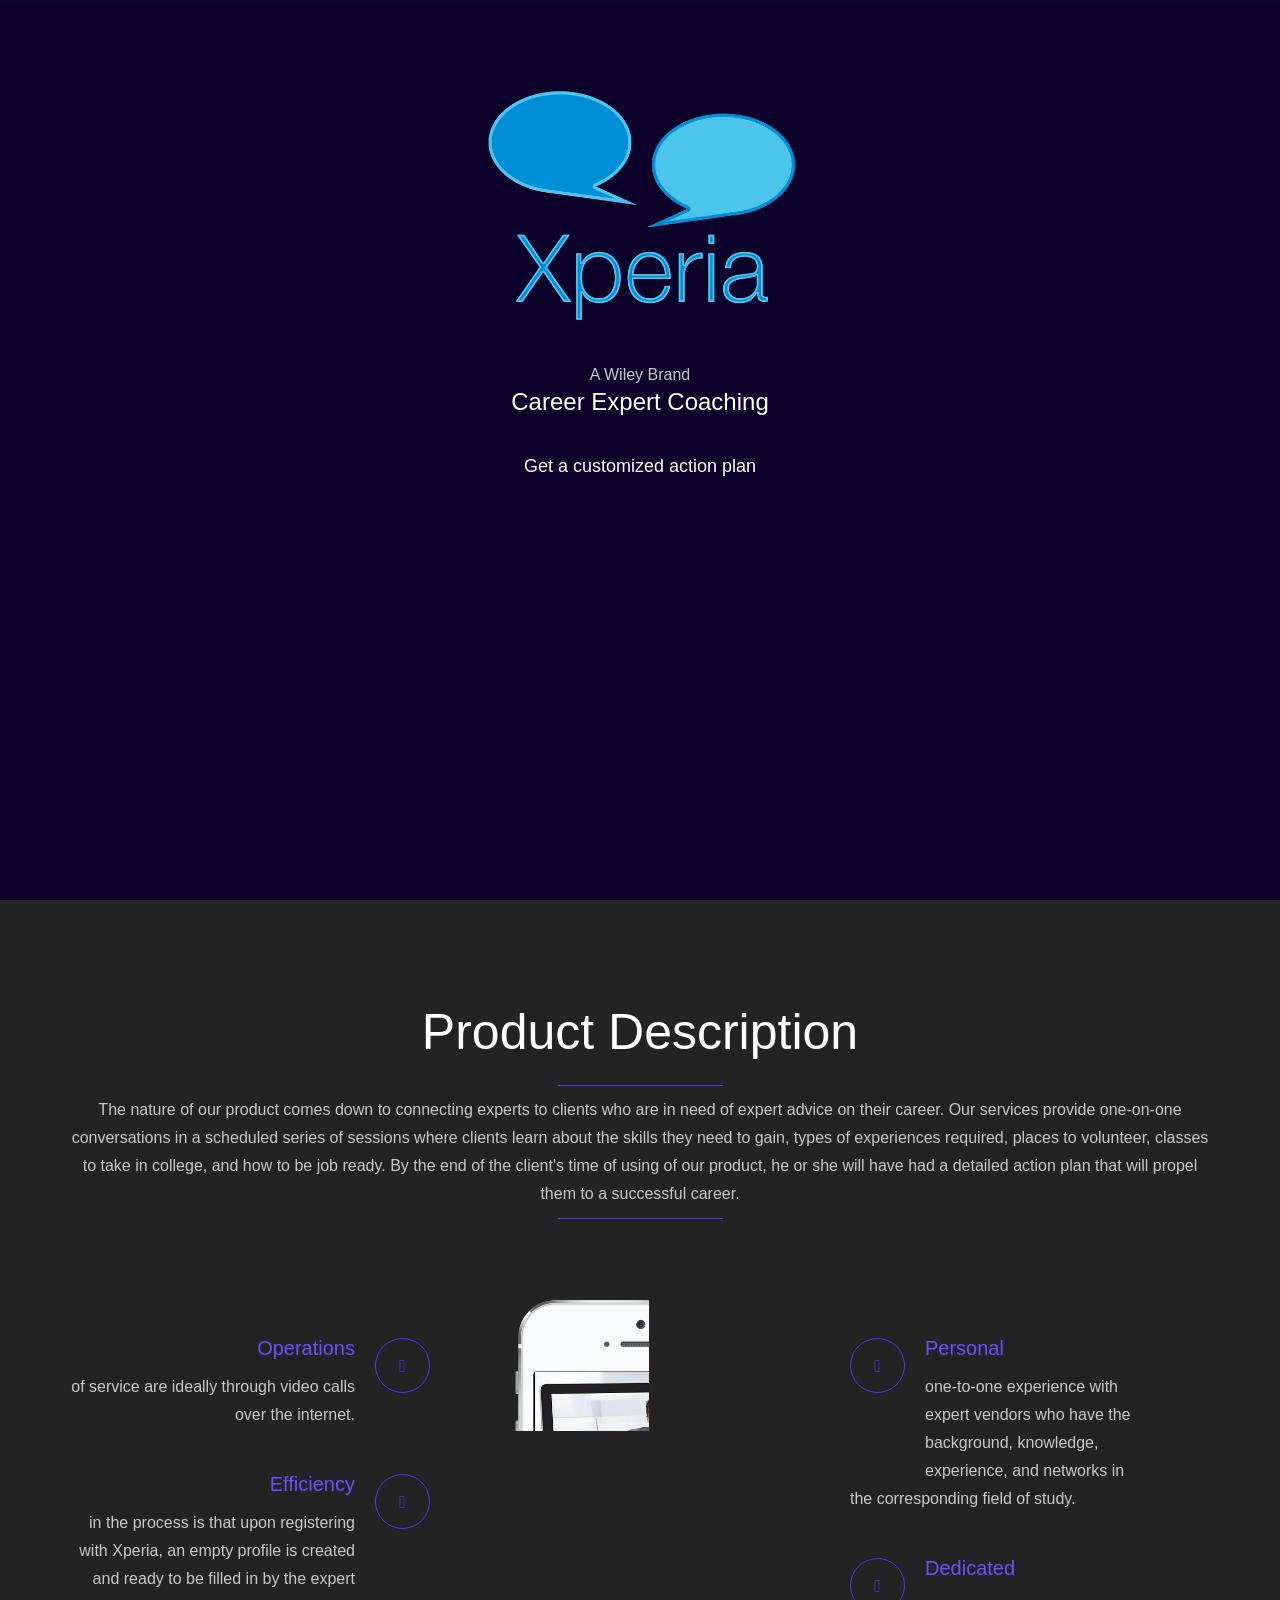
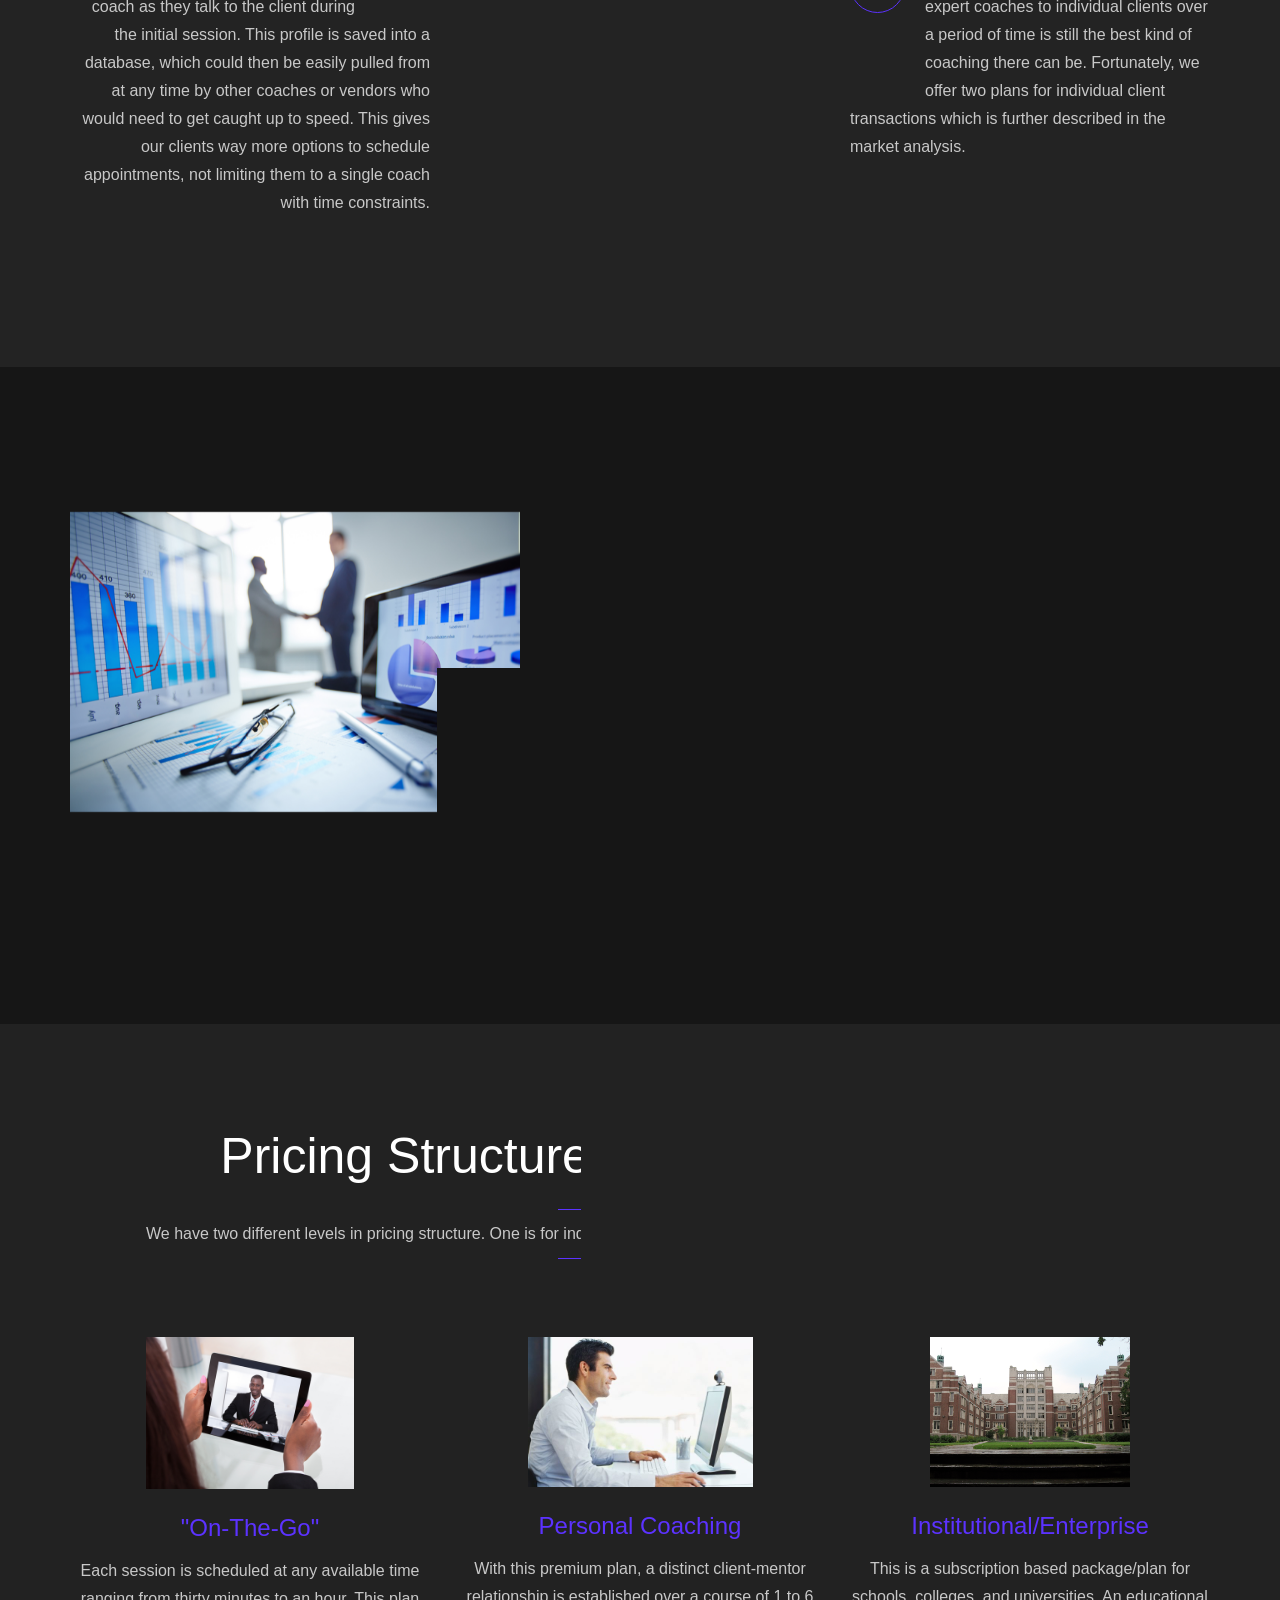
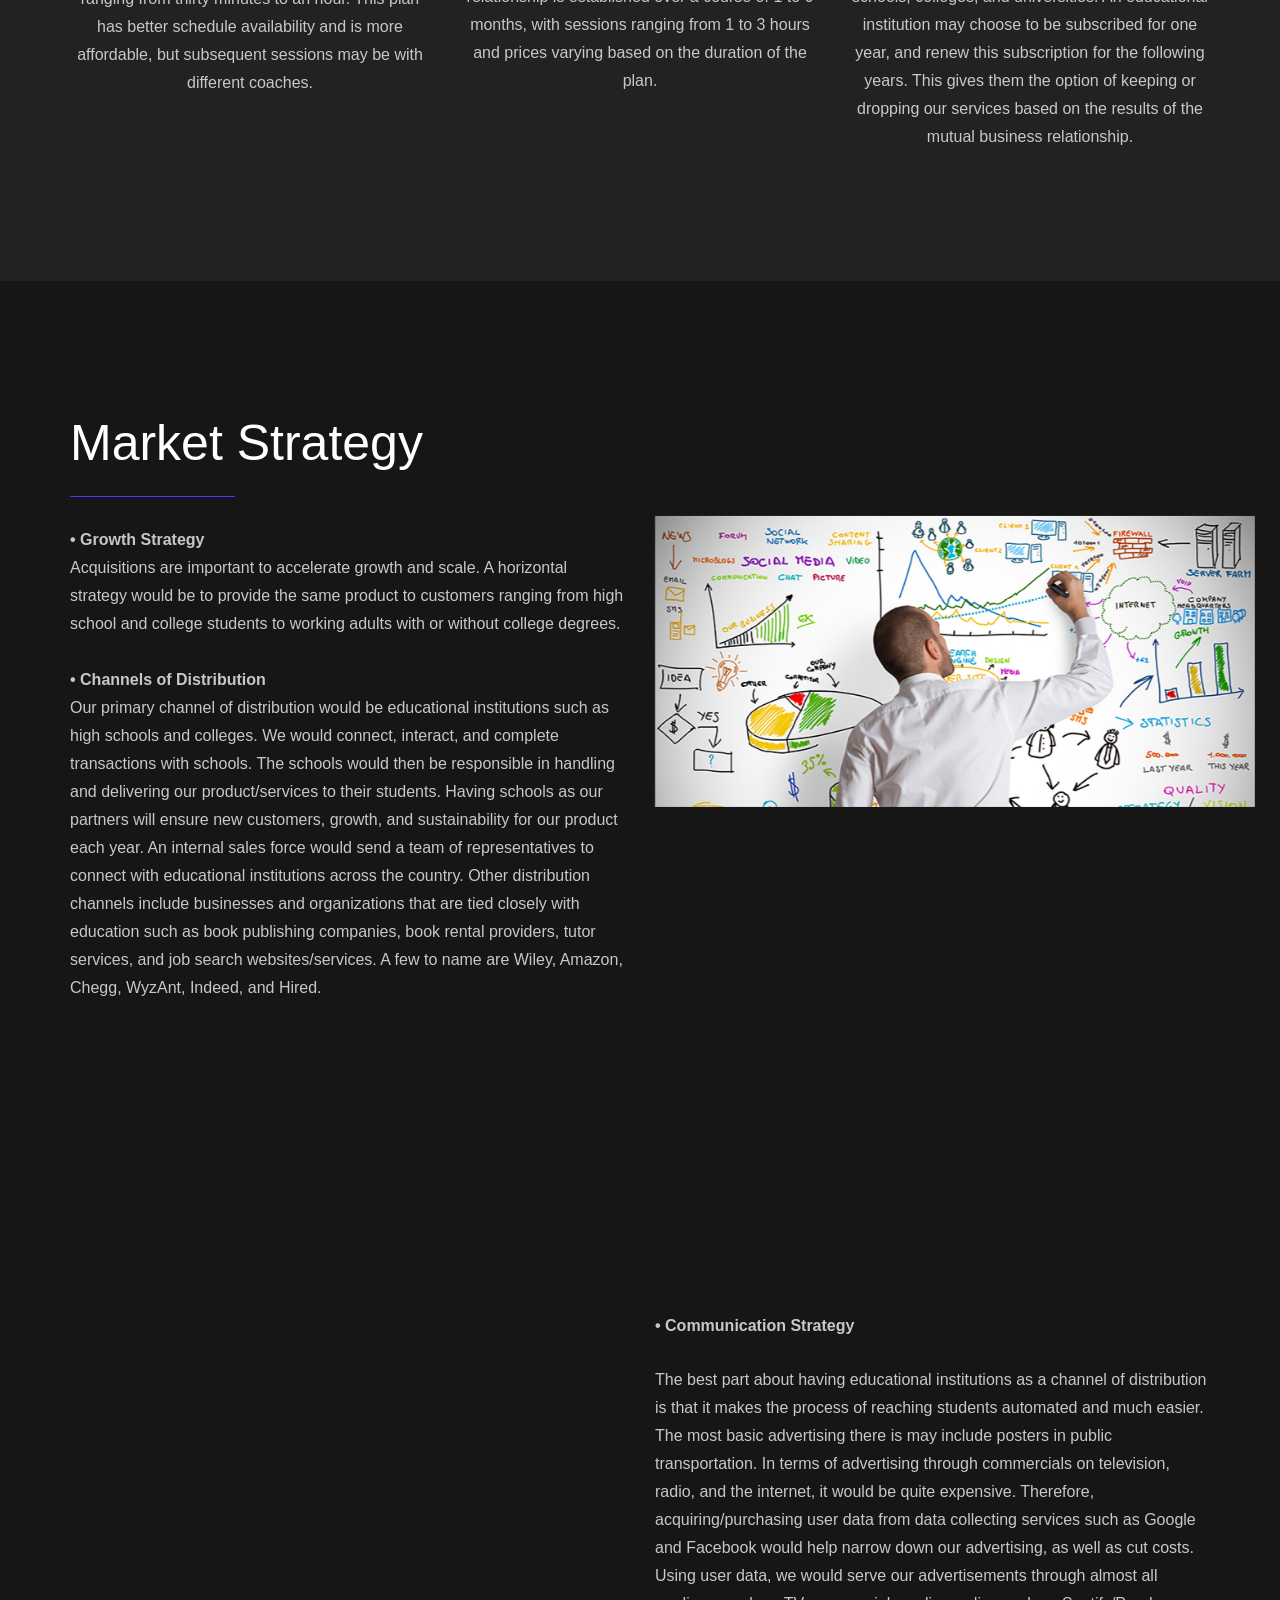
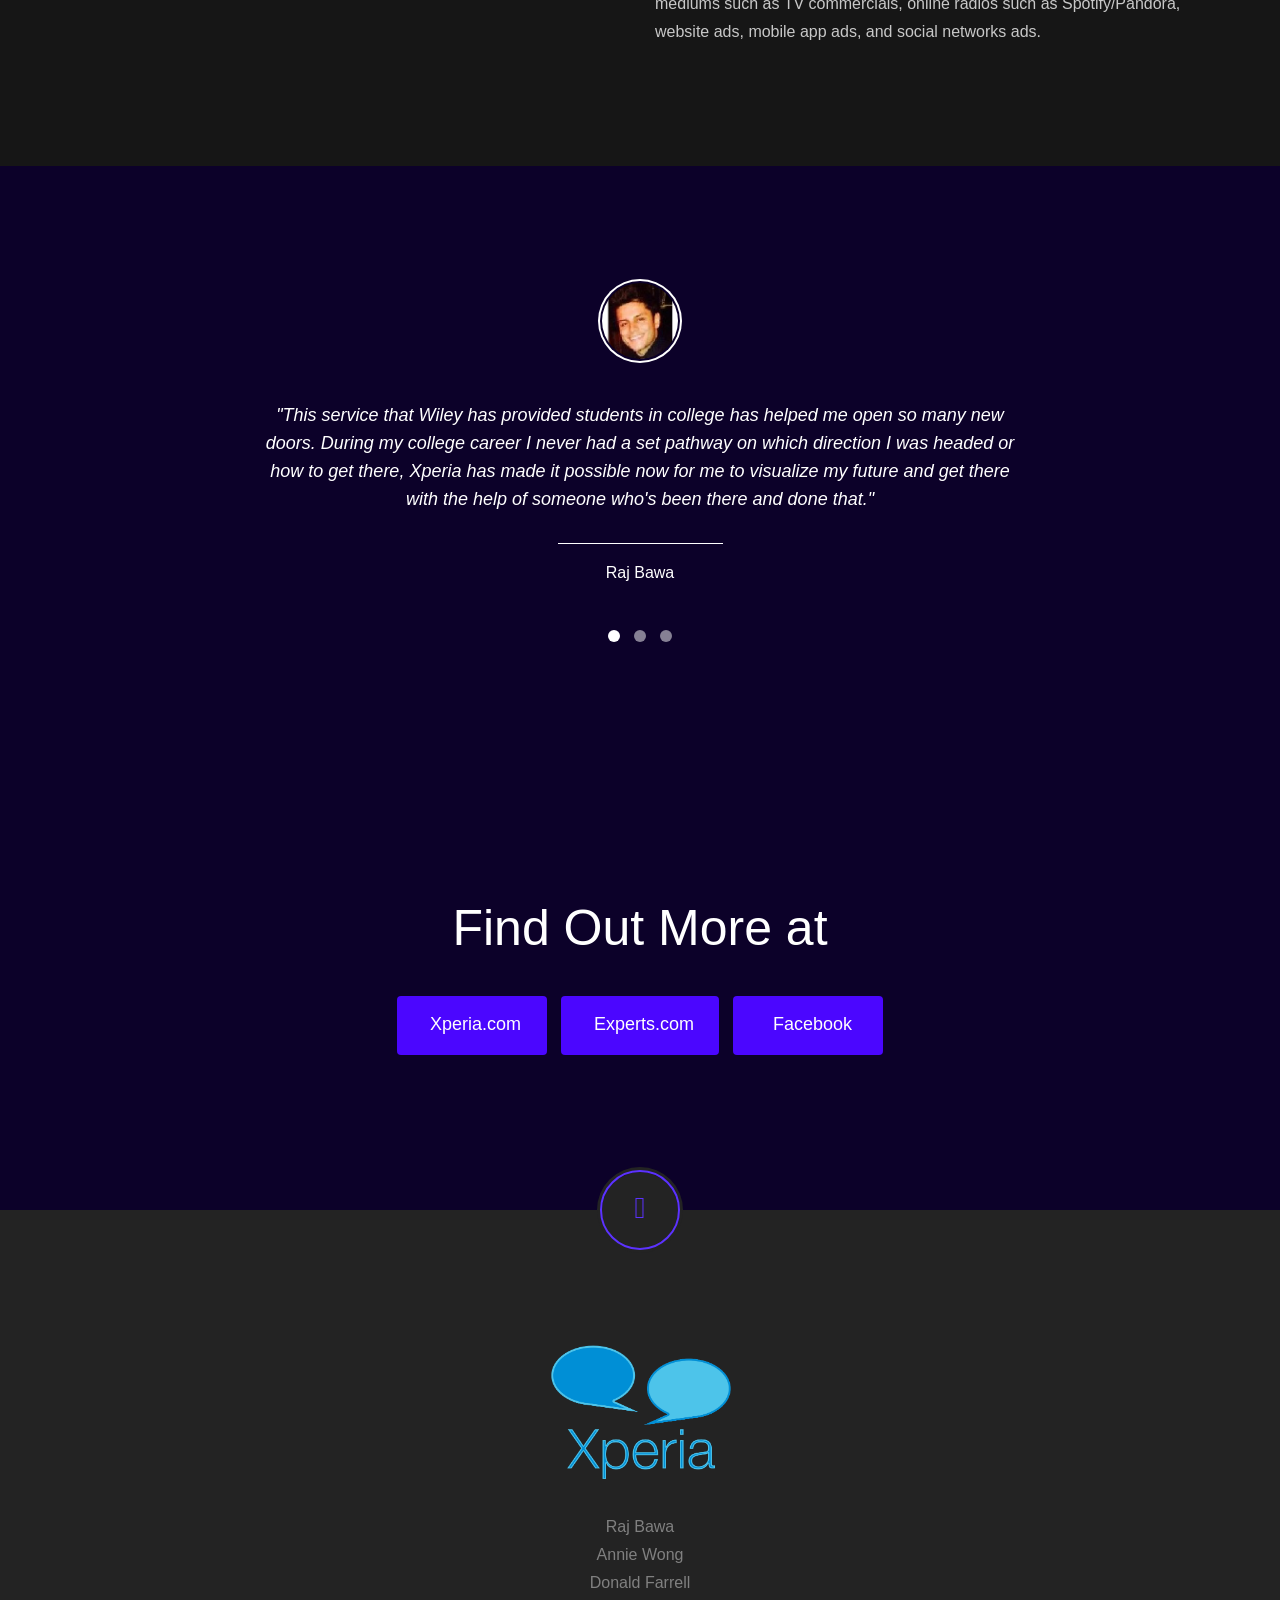
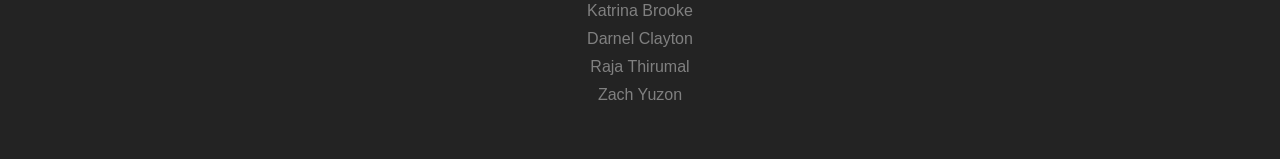
==== index.html @ 7edad21a "-Added team member names at bottom -Changed bgColor for Market Strategy -Edited content" ====
<!doctype html>
<html lang="en">
<head>
    <meta charset="UTF-8">
    <meta name="description" content="New Media at Molloy College">
    <meta name="keywords" content="New Media, Long Island, Rockville Centre, Technology, Memes, Vine, Instagram, Liberal Arts, College, Molloy College, web">
    <meta name="author" content="#MolloyNewMedia">
    <meta name="viewport" content="width=device-width, initial-scale=1, maximum-scale=1">

    <!-- SITE TITLE -->
    <title>Xperia - Career Expert Coaching</title>

    <!-- =========================
          FAV AND TOUCH ICONS
    ============================== -->
    <link rel="icon" href="images/favicon.ico">
    <link rel="apple-touch-icon" href="images/apple-touch-icon.png">
    <link rel="apple-touch-icon" sizes="72x72" href="images/apple-touch-icon-72x72.png">
    <link rel="apple-touch-icon" sizes="114x114" href="images/apple-touch-icon-114x114.png">

    <!-- =========================
         STYLESHEETS
    ============================== -->
    <!-- BOOTSTRAP -->
    <link rel="stylesheet" href="css/bootstrap.min.css">

    <!-- FONT ICONS -->
    <link rel="stylesheet" href="assets/elegant-icons/style.css">
    <link rel="stylesheet" href="assets/app-icons/styles.css">
    <link rel="stylesheet" href="http://code.ionicframework.com/ionicons/1.4.1/css/ionicons.min.css">
    <!--[if lte IE 7]><script src="lte-ie7.js"></script><![endif]-->

    <!-- WEB FONTS -->
    <!--<link href='http://fonts.googleapis.com/css?family=Roboto:100,300,100italic,400,300italic' rel='stylesheet' type='text/css'>-->
    <link rel="stylesheet" href="css/lightfontuni.css" type="text/css" charset="utf-8" />

    <!-- CAROUSEL AND LIGHTBOX -->
    <link rel="stylesheet" href="css/owl.theme.css">
    <link rel="stylesheet" href="css/owl.carousel.css">
    <link rel="stylesheet" href="css/nivo-lightbox.css">
    <link rel="stylesheet" href="css/nivo_themes/default/default.css">

    <!-- ANIMATIONS -->
    <link rel="stylesheet" href="css/animate.min.css">

    <!-- CUSTOM STYLESHEETS -->
    <link rel="stylesheet" href="css/styles.css">
    <link rel="stylesheet" href="css/lightfontuni.css" type="text/css" charset="utf-8" />

    <!-- COLORS -->
    <!--<link rel="stylesheet" href="css/colors/blue.css"> -->
    <link rel="stylesheet" href="css/colors/red.css">  <!-- DEFAULT COLOR/ CURRENTLY USING -->
    <!-- <link rel="stylesheet" href="css/colors/green.css"> -->
    <!-- <link rel="stylesheet" href="css/colors/purple.css"> -->
    <!-- <link rel="stylesheet" href="css/colors/orange.css"> -->
    <!-- <link rel="stylesheet" href="css/colors/blue-munsell.css"> -->
    <!-- <link rel="stylesheet" href="css/colors/slate.css"> -->
    <!-- <link rel="stylesheet" href="css/colors/yellow.css"> -->

    <!-- RESPONSIVE FIXES -->
    <link rel="stylesheet" href="css/responsive.css">


    <!--[if lt IE 9]>
    <script src="js/html5shiv.js"></script>
    <script src="js/respond.min.js"></script>
    <![endif]-->

    <!-- JQUERY -->
    <script src="http://ajax.googleapis.com/ajax/libs/jquery/1.9.1/jquery.min.js"></script>

</head>

<body>
<!-- =========================
     PRE LOADER       
============================== -->
<div class="preloader">
    <div class="status">&nbsp;</div>
</div>

<!-- =========================
     HEADER   
============================== -->
<header class="header" id="home">

    <!-- SOLID COLOR BG -->
    <div class="solid-color"> <!-- To make header full screen. Use .full-screen class with solid color. Example: <div class="solid-color full-screen">  -->

        <!-- STICKY NAVIGATION -->
        <div class="navbar navbar-inverse bs-docs-nav navbar-fixed-top sticky-navigation">
            <div class="container">
                <div class="navbar-header">

                    <!-- LOGO ON STICKY NAV BAR -->
                    <button type="button" class="navbar-toggle" data-toggle="collapse" data-target="#kane-navigation">
                        <span class="sr-only">Toggle navigation</span>
                        <span class="icon-bar"></span>
                        <span class="icon-bar"></span>
                        <span class="icon-bar"></span>
                    </button>

                    <a class="navbar-brand" href="#"><img src="images/xperia_logo.png" alt=""></a>

                </div>

                <!-- NAVIGATION LINKS -->
                <div class="navbar-collapse collapse" id="kane-navigation">
                    <ul class="nav navbar-nav navbar-right main-navigation">
                        <li><a href="#home">Home</a></li>
                        <li><a href="#features">Product Description</a></li>
                        <li><a href="#brief1">Market Analysis</a></li>
                        <li><a href="#services">Pricing Structure</a></li>
                        <li><a href="#brief2">Market Strategy</a></li>
                        <li><a href="#screenshot-section">Testimonials</a></li>
                        <li><a href="#download">Find Out More</a></li>
                    </ul>
                </div>
            </div> <!-- /END CONTAINER -->
        </div> <!-- /END STICKY NAVIGATION -->


        <!-- CONTAINER -->
        <div class="container">

            <!-- ONLY LOGO ON HEADER -->
            <div class="only-logo" style="height:250px;">
                <div class="navbar">
                    <div class="navbar-header">
                        <img src="images/xperia_logo.png" alt style="height:300px"><br>
                        <p>A Wiley Brand</p>
                    </div>
                </div>
            </div> <!-- /END ONLY LOGO ON HEADER -->

            <div class="row">
                <div class="col-md-8 col-md-offset-2">

                    <!-- HEADING AND BUTTONS -->
                    <div class="intro-section">

                        <!-- WELCOM MESSAGE -->
                        <h3 class="intro">Career Expert Coaching</h3>
                        <h5>Get a customized action plan</h5>

                        <!-- BUTTON -->


                    </div>
                    <!-- /END HEADNING AND BUTTONS -->

                </div>
            </div>
            <!-- /END ROW -->

        </div>
        <!-- /END CONTAINER -->
    </div>
    <!-- /END COLOR OVERLAY -->
</header>
<!-- /END HEADER -->

<!-- =========================
     FEATURES 
============================== -->
<section class="features" id="features">

    <div class="container">

        <!-- SECTION HEADER -->
        <div class="section-header wow fadeIn animated" data-wow-offset="120" data-wow-duration="1.5s">

            <!-- SECTION TITLE -->
            <h2 class="white-text">Product Description</h2>
            <div class="colored-line">
            </div>
            <div class="section-description">
                The nature of our product comes down to connecting experts to clients who are in need of expert advice on their career. Our services provide one-on-one conversations in a scheduled series of sessions where clients learn about the skills they need to gain, types of experiences required, places to volunteer, classes to take in college, and how to be job ready. By the end of the client's time of using of our product, he or she will have had a detailed action plan that will propel them to a successful career.            </div>
            <div class="colored-line">
            </div>
        </div>
        <!-- /END SECTION HEADER -->


        <div class="row">

            <!-- FEATURES LEFT -->
            <div class="col-md-4 col-sm-4 features-left wow fadeInLeft animated" data-wow-offset="10" data-wow-duration="1.5s">

                <!-- FEATURE -->
                <div class="feature">

                    <!-- ICON -->
                    <div class="icon-container">
                        <div class="icon">
                            <i class="icon_map_alt"></i>
                        </div>
                    </div>

                    <!-- FEATURE HEADING AND DESCRIPTION -->
                    <div class="fetaure-details">
                        <h4 class="main-color">Operations</h4>
                        <p>
                            of service are ideally through video calls over the internet.
                        </p>
                    </div>

                </div>
                <!-- /END SINGLE FEATURE -->

                <!-- FEATURE -->
                <div class="feature">

                    <!-- ICON -->
                    <div class="icon-container">
                        <div class="icon">
                            <i class="icon_book_alt"></i>
                        </div>
                    </div>

                    <!-- FEATURE HEADING AND DESCRIPTION -->
                    <div class="fetaure-details">
                        <h4 class="main-color">Efficiency</h4>
                        <p>
                            in the process is that upon registering with Xperia, an empty profile is created and ready to be filled in by the expert coach as they talk to the client during the initial session. This profile is saved into a database, which could then be easily pulled from at any time by other coaches or vendors who would need to get caught up to speed. This gives our clients way more options to schedule appointments, not limiting them to a single coach with time constraints.
                        </p>
                    </div>
                </div>
                <!-- /END SINGLE FEATURE -->


            </div>
            <!-- /END FEATURES LEFT -->

            <!-- PHONE IMAGE -->
            <div class="col-md-4 col-sm-4">
                <div class="phone-image wow bounceIn animated" data-wow-offset="120" data-wow-duration="1.5s">
                    <img src="images/career_coach.png" alt="">
                </div>
            </div>

            <!-- FEATURES RIGHT -->
            <div class="col-md-4 col-sm-4 features-right wow fadeInRight animated" data-wow-offset="10" data-wow-duration="1.5s">

                <!-- FEATURE -->
                <div class="feature">

                    <!-- ICON -->
                    <div class="icon-container">
                        <div class="icon">
                            <i class="icon_genius"></i>
                        </div>
                    </div>

                    <!-- FEATURE HEADING AND DESCRIPTION -->
                    <div class="fetaure-details">
                        <h4 class="main-color">Personal</h4>
                        <p style="width: 300px">
                            one-to-one experience with expert vendors who have the background, knowledge, experience, and networks in the corresponding field of study.
                        </p>
                    </div>

                </div>
                <!-- /END SINGLE FEATURE -->

                <!-- FEATURE -->
                <div class="feature">

                    <!-- ICON -->
                    <div class="icon-container">
                        <div class="icon">
                            <i class="icon_lightbulb_alt"></i>
                        </div>
                    </div>

                    <!-- FEATURE HEADING AND DESCRIPTION -->
                    <div class="fetaure-details">
                        <h4 class="main-color">Dedicated</h4>
                        <p>
                            expert coaches to individual clients over a period of time is still the best kind of coaching there can be. Fortunately, we offer two plans for individual client transactions which is further described in the market analysis.
                        </p>
                    </div>

                </div>

                <!-- /END SINGLE FEATURE -->

            </div>
            <!-- /END FEATURES RIGHT -->

        </div>
        <!-- /END ROW -->

    </div>
    <!-- /END CONTAINER -->

</section>
<!-- /END FEATURES SECTION -->


<!-- =========================
     BRIEF LEFT SECTION 
============================== -->
<section class="app-brief deep-dark-bg" id="brief1">

    <div class="container">

        <div class="row">

            <!-- PHONES IMAGE -->
            <div class="col-md-6 wow fadeInRight animated" data-wow-offset="10" data-wow-duration="1.5s" style="padding-right:125px">
                <div class="phone-image" style="margin-left:0px">
                    <img src="images/market_analysis.jpg" alt style="width:450px;padding-top:35px">
                </div>
            </div>

            <!-- RIGHT SIDE WITH BRIEF -->
            <div class="col-md-6 left-align wow fadeInLeft animated" data-wow-offset="10" data-wow-duration="1.5s">

                <!-- SECTION TITLE -->
                <h2 class="white-text">Market Analysis</h2>

                <div class="colored-line-left">
                </div>

                <p>
                </p>

                <!-- FEATURE LIST -->
                <ul class="feature-list">
                    <li>• We are involved with the education and career industry which has always existed and will continue to be a successful area in the market.</li>
                    <li>• The target market for this product are people who are in need of advice, direction, and a plan for their current or future career endeavors.</li>
                    <li>• Our product and services are needed by people all year round. For students, career coaching is needed during summer and spring internships, as well as fall and winter co-ops. For graduates, non-graduates, and high school students, career coaching is viable all throughout the year.</li>
                </ul>

            </div>
            <!-- /END RIGHT BRIEF -->

        </div>
        <!-- /END ROW -->

    </div>
    <!-- /END CONTAINER -->

</section>
<!-- /END SECTION -->

<!-- =========================
     SERVICES
============================== -->
<section class="services" id="services">

    <div class="container">

        <!-- SECTION HEADER -->
        <div class="section-header wow fadeIn animated" data-wow-offset="10" data-wow-duration="1.5s">

            <!-- SECTION TITLE -->
            <h2 class="white-text">Pricing Structure and Plans/Packages</h2>

            <div class="colored-line">
            </div>
            <div class="section-description">
                We have two different levels in pricing structure. One is for individual client transactions. The other is for institutional/enterprise transactions.
            </div>
            <div class="colored-line">
            </div>

        </div>
        <!-- /END SECTION HEADER -->

        <div class="row">

            <!-- SINGLE SERVICE -->
            <div class="col-md-4 single-service wow fadeIn animated" data-wow-offset="10" data-wow-duration="1.5s">

                <!-- SERVICE ICON -->
                <div class="service-icon">
                    <img src="images/on_the_go.jpg" style="width:208px">
                </div>

                <!-- SERVICE HEADING -->
                <h3>"On-The-Go"</h3>

                <!-- SERVICE DESCRIPTION -->
                <p>
                    Each session is scheduled at any available time ranging from thirty minutes to an hour. This plan has better schedule availability and is more affordable, but subsequent sessions may be with different coaches.
                </p>

            </div>
            <!-- /END SINGLE SERVICE -->

            <!-- SINGLE SERVICE -->
            <div class="col-md-4 single-service wow fadeIn animated" data-wow-offset="10" data-wow-duration="1.5s">

                <!-- SERVICE ICON -->
                <div class="service-icon">
                    <img src="images/personal_coaching.jpg" style="width:225px">
                </div>

                <!-- SERVICE HEADING -->
                <h3>Personal Coaching</h3>

                <!-- SERVICE DESCRIPTION -->
                <p>
                    With this premium plan, a distinct client-mentor relationship is established over a course of 1 to 6 months, with sessions ranging from 1 to 3 hours and prices varying based on the duration of the plan.
                </p>

            </div>
            <!-- /END SINGLE SERVICE -->

            <!-- SINGLE SERVICE -->
            <div class="col-md-4 single-service wow fadeIn animated" data-wow-offset="10" data-wow-duration="1.5s">

                <!-- SERVICE ICON -->
                <div class="service-icon">
                    <img src="images/college.jpg" style="width:200px">
                </div>

                <!-- SERVICE HEADING -->
                <h3>Institutional/Enterprise</h3>

                <!-- SERVICE DESCRIPTION -->
                <p>
                    This is a subscription based package/plan for schools, colleges, and universities. An educational institution may choose to be subscribed for one year, and renew this subscription for the following years. This gives them the option of keeping or dropping our services based on the results of the mutual business relationship.
                </p>

            </div>
            <!-- /END SINGLE SERVICE -->

        </div>
        <!-- /END ROW -->

    </div>
    <!-- /END CONTAINER -->

</section>
<!-- /END FEATURES SECTION -->



<!-- =========================
     BRIEF RIGHT SECTION 
============================== -->
<section class="app-brief deep-dark-bg" id="brief2">

    <div class="container">

        <div class="row">

            <!-- BRIEF -->
            <div class="col-md-6 left-align wow fadeInLeft animated" data-wow-offset="10" data-wow-duration="1.5s">

                <!-- SECTION TITLE -->
                <h2 class="white-text">Market Strategy</h2>

                <div class="colored-line-left">
                </div>

                <p>
                <ul>
                    <strong><li>• Growth Strategy</li></strong>
                    Acquisitions are important to accelerate growth and scale. A horizontal strategy would be to provide the same product to customers ranging from high school and college students to working adults with or without college degrees.
                    <br><br><strong><li>• Channels of Distribution</li></strong>
                        Our primary channel of distribution would be educational institutions such as high schools and colleges. We would connect, interact, and complete transactions with schools. The schools would then be responsible in handling and delivering our product/services to their students. Having schools as our partners will ensure new customers, growth, and sustainability for our product each year. An internal sales force would send a team of representatives to connect with educational institutions across the country. Other distribution channels include businesses and organizations that are tied closely with education such as book publishing companies, book rental providers, tutor services, and job search websites/services. A few to name are Wiley, Amazon, Chegg, WyzAnt, Indeed, and Hired.
                </ul>
                </p>

            </div>
            <!-- /ENDBRIEF -->

            <!-- PHONES IMAGE -->
            <div class="col-md-6 wow fadeInRight animated" data-wow-offset="10" data-wow-duration="1.5s"">
                <div class="phone-image" style="margin-left:0px">
                    <img src="images/market_strategy.jpg" alt style="width:600px; padding-top: 125px">
                </div>
            </div>
            <!-- /END PHONES IMAGE -->

        </div>
        <!-- /END ROW -->

    </div>
    <!-- /END CONTAINER -->

</section>
<!-- /END SECTION -->

<!-- =========================
     BRIEF LEFT SECTION
============================== -->
<section class="app-brief deep-dark-bg" id="brief1">

    <div class="container">

        <div class="row">

            <!-- PHONES IMAGE -->
            <div class="col-md-6 wow fadeInRight animated" data-wow-offset="10" data-wow-duration="1.5s">
                <div class="phone-image">
                    <img src="images/user_data.jpg" alt="">
                </div>
            </div>

            <!-- RIGHT SIDE WITH BRIEF -->
            <div class="col-md-6 left-align wow fadeInLeft animated" data-wow-offset="10" data-wow-duration="1.5s">

                <!-- FEATURE LIST -->

                <ul class="feature-list">
                    <strong><li>• Communication Strategy</li></strong>
                    The best part about having educational institutions as a channel of distribution is that it makes the process of reaching students automated and much easier. The most basic advertising there is may include posters in public transportation. In terms of advertising through commercials on television, radio, and the internet, it would be quite expensive. Therefore, acquiring/purchasing user data from data collecting services such as Google and Facebook would help narrow down our advertising, as well as cut costs. Using user data, we would serve our advertisements through almost all mediums such as TV commercials, online radios such as Spotify/Pandora, website ads, mobile app ads, and social networks ads.
                </ul>

            </div>
            <!-- /END RIGHT BRIEF -->

        </div>
        <!-- /END ROW -->

    </div>
    <!-- /END CONTAINER -->

</section>
<!-- /END SECTION -->



<!-- =========================
     TESTIMONIALS
============================== -->
<section class="testimonials" id="screenshot-section">

    <div class="solid-color">

        <div class="container wow fadeIn animated" data-wow-offset="10" data-wow-duration="1.5s">

            <!-- FEEDBACKS -->
            <div id="feedbacks" class="owl-carousel owl-theme">

                <!-- SINGLE FEEDBACK -->
                <div class="feedback">

                    <!-- IMAGE -->
                    <div class="image">
                        <!-- i class=" icon_quotations"></i -->
                        <img src="images/testimonial1.jpg" alt="">
                    </div>

                    <div class="message">
                        "This service that Wiley has provided students in college has helped me open so many new doors. During my college career I never had a set pathway on which direction I was headed or how to get there, Xperia has made it possible now for me to visualize my future and get there with the help of someone who's been there and done that."
                    </div>

                    <div class="white-line">
                    </div>

                    <!-- INFORMATION -->
                    <div class="name">
                        Raj Bawa
                    </div>
                    <div class="company-info">

                    </div>

                </div>
                <!-- /END SINGLE FEEDBACK -->

                <!-- SINGLE FEEDBACK -->
                <div class="feedback">

                    <!-- IMAGE -->
                    <div class="image">
                        <!-- i class=" icon_quotations"></i -->
                        <img src="images/testimonial2.jpg" alt="">
                    </div>

                    <div class="message">
                        "Given Wiley's reputation I had high expectations for this service, and Xperia did not disappoint. My coach was knowledgeable, patient, and gave me great professional advice. He clarified what an employer in my field is looking for and prepped me for my job interviews. Because of Xperia, I went into my interviews confident and well prepared - now I'm working at one of the top accounting firms in New York City"
                    </div>

                    <div class="white-line">
                    </div>

                    <!-- INFORMATION -->
                    <div class="name">
                        Katrina Brooke
                    </div>
                    <div class="company-info">

                    </div>

                </div>
                <!-- /END SINGLE FEEDBACK -->

                <!-- SINGLE FEEDBACK -->
                <div class="feedback">

                    <!-- IMAGE -->
                    <div class="image">
                        <!-- i class=" icon_quotations"></i -->
                        <img src="images/testimonial3.jpg" alt="">
                    </div>

                    <div class="message">
                        "Choosing Xperia was one of the best decisions
                        I've made during my college career. I only had a general idea of
                        what I wanted to do in technology, but the career coach guided me onto
                        a solid career path. Now I am on my way to becoming a Network Administrator."
                    </div>

                    <div class="white-line">
                    </div>

                    <!-- INFORMATION -->
                    <div class="name">
                        Donald Farrell
                    </div>
                    <div class="company-info">
                    </div>

                </div>
                <!-- /END SINGLE FEEDBACK -->

            </div>
            <!-- /END FEEDBACKS -->

        </div>
        <!-- /END CONTAINER -->

    </div>
    <!-- /END COLOR OVERLAY -->

</section>
<!-- /END TESTIMONIALS SECTION -->

<!-- =========================
     DOWNLOAD NOW 
============================== -->
<section class="download" id="download">

    <div class="solid-color">

        <div class="container">
            <div class="row">
                <div class="col-md-8 col-md-offset-2">

                    <!-- DOWNLOAD BUTTONS AREA -->
                    <div class="download-container">
                        <h2 class=" wow fadeInLeft animated" data-wow-offset="10" data-wow-duration="1.5s">Find Out More at</h2>

                        <!-- BUTTONS -->
                        <div class="buttons wow fadeInRight animated" data-wow-offset="10" data-wow-duration="1.5s">

                            <a href="http://104.131.43.231/Xperia" target="_blank" class="btn btn-default btn-lg standard-button"><i class="ion-earth"></i>Xperia.com</a>
                            <a href="http://104.131.43.231/Xperia" target="_blank" class="btn btn-default btn-lg standard-button"><i class="ion-android-earth"></i>Experts.com</a>
                            <a href="https://104.131.43.231/Xperia" target="_blank"  class="btn btn-default btn-lg standard-button"><i class="ion-social-facebook-outline"></i>Facebook</a>
                        </div>
                        <!-- /END BUTTONS -->

                    </div>
                    <!-- END OF DOWNLOAD BUTTONS AREA -->


                    <!-- SUBSCRIPTION FORM WITH TITLE -->
                    <!-- <div class="subscription-form-container">

                       <h2 class="wow fadeInLeft animated" data-wow-offset="10" data-wow-duration="1.5s">Get on Our Mailing List</h2> -->

                    <!-- =====================
                         MAILCHIMP FORM STARTS
                         ===================== -->

                    <!-- <form class="subscription-form mailchimp form-inline wow fadeInRight animated" data-wow-offset="10" data-wow-duration="1.5s" role="form"> -->

                    <!-- SUBSCRIPTION SUCCESSFUL OR ERROR MESSAGES -->
                    <!--<h4 class="subscription-success"></h4>
                    <h4 class="subscription-error"></h4> -->

                    <!-- EMAIL INPUT BOX -->
                    <!--<input type="email" name="email" id="subscriber-email" placeholder="Your Email" class="form-control input-box">-->

                    <!-- SUBSCRIBE BUTTON -->
                    <!--<button type="submit" id="subscribe-button" class="btn btn-default standard-button">Subscribe</button>

                </form> -->
                    <!-- /END MAILCHIMP FORM STARTS -->

                    <!-- =====================
                         LOCAL TXT FORM STARTS
                         ===================== -->

                    <!-- THIS FORM IS COMMENTED TO HIDE

                   <form class="subscription-form form-inline wow fadeInRight animated" data-wow-offset="10" data-wow-duration="1.5s" id="subscribe" role="form">

                       <h4 class="subscription-success"><i class="icon_check"></i> Thank you! We will notify you soon.</h4>
                       <h4 class="subscription-error">Something Wrong!</h4>

                       <input type="email" name="email" id="subscriber-email" placeholder="Your Email" class="form-control input-box">

                       <button type="submit" id="subscribe-button" class="btn btn-default standard-button">Subscribe</button>

                   </form>
                   -->


                    <!-- / LOCAL TXT SAVING FORM END -->

                </div>
                <!-- END OF SUBSCRIPTION FORM WITH TITLE -->

            </div>
            <!-- END COLUMN -->

        </div>
        <!-- END ROW -->

    </div>
    <!-- /END CONTAINER -->
    </div>
    <!-- /END SOLID COLOR -->

</section>
<!-- /END DOWNLOAD SECTION -->


<!-- =========================
     FOOTER 
============================== -->
<footer>

    <div class="container">

        <div class="contact-box wow rotateIn animated" data-wow-offset="10" data-wow-duration="1.5s">

            <!-- CONTACT BUTTON TO EXPAND OR COLLAPSE FORM -->

            <a class="btn contact-button expand-form"><i class="icon_mail_alt"></i></a>

            <!-- EXPANDED CONTACT FORM -->
            <div class="row expanded-contact-form">

                <div class="col-md-8 col-md-offset-2">

                    <!-- FORM -->
                    <form class="contact-form" id="contact" role="form">

                        <!-- IF MAIL SENT SUCCESSFULLY -->
                        <h4 class="success">
                            <i class="icon_check"></i> Your message has been sent successfully.
                        </h4>

                        <!-- IF MAIL SENDING UNSUCCESSFULL -->
                        <h4 class="error">
                            <i class="icon_error-circle_alt"></i> E-mail must be valid and message must be longer than 1 character.
                        </h4>

                        <div class="col-md-6">
                            <input class="form-control input-box" id="name" type="text" name="name" placeholder="Your Name">
                        </div>

                        <div class="col-md-6">
                            <input class="form-control input-box" id="email" type="email" name="email" placeholder="Your Email">
                        </div>

                        <div class="col-md-12">
                            <input class="form-control input-box" id="subject" type="text" name="subject" placeholder="Subject">
                            <textarea class="form-control textarea-box" id="message" rows="8" placeholder="Message"></textarea>
                        </div>

                        <button class="btn btn-primary standard-button2 ladda-button" type="submit" id="submit" name="submit" data-style="expand-left">Send Message</button>

                    </form>
                    <!-- /END FORM -->

                </div>

            </div>
            <!-- /END EXPANDED CONTACT FORM -->

        </div>
        <!-- /END CONTACT BOX -->

        <!-- LOGO -->
        <img src="images/xperia_logo.png" alt="LOGO" class="responsive-img" style="width:200px">

        <!-- COPYRIGHT TEXT -->
        <p class="copyright">
            Raj Bawa<br>Annie Wong<br>Donald Farrell<br>Katrina Brooke<br>Darnel Clayton<br>Raja Thirumal<br>Zach Yuzon
        </p>

    </div>
    <!-- /END CONTAINER -->

</footer>
<!-- /END FOOTER -->


<!-- =========================
     SCRIPTS 
============================== -->

<script src="js/bootstrap.min.js"></script>
<script src="js/smoothscroll.js"></script>
<script src="js/jquery.scrollTo.min.js"></script>
<script src="js/jquery.localScroll.min.js"></script>
<script src="js/owl.carousel.min.js"></script>
<script src="js/nivo-lightbox.min.js"></script>
<script src="js/simple-expand.min.js"></script>
<script src="js/wow.min.js"></script>
<script src="js/retina-1.1.0.min.js"></script>
<script src="js/jquery.nav.js"></script>
<script src="js/matchMedia.js"></script>
<script src="js/jquery.ajaxchimp.min.js"></script>
<script src="js/custom.js"></script>
<script>
    (function(i,s,o,g,r,a,m){i['GoogleAnalyticsObject']=r;i[r]=i[r]||function(){
        (i[r].q=i[r].q||[]).push(arguments)},i[r].l=1*new Date();a=s.createElement(o),
            m=s.getElementsByTagName(o)[0];a.async=1;a.src=g;m.parentNode.insertBefore(a,m)
    })(window,document,'script','//www.google-analytics.com/analytics.js','ga');

    ga('create', 'UA-52258605-1', 'commolloy.com');
    ga('send', 'pageview');

</script>
</body>
</html>
---- assets/elegant-icons/style.css ----
@font-face {
    font-family: 'ElegantIcons';
    src:url('fonts/ElegantIcons.eot');
    src:url('fonts/ElegantIcons.eot?#iefix') format('embedded-opentype'),
    url('fonts/ElegantIcons.ttf') format('truetype'),
    url('fonts/ElegantIcons.svg#ElegantIcons') format('svg'),
    url('fonts/ElegantIcons.woff') format('woff');
    font-weight: normal;
    font-style: normal;
}

@media screen and (-webkit-min-device-pixel-ratio:0) {
    @font-face {
        font-family: 'ElegantIcons';
        src: url('fonts/ElegantIcons.svg#ElegantIcons') format('svg');

    }
}

/* Use the following CSS code if you want to use data attributes for inserting your icons */
[data-icon]:before {
    font-family: 'ElegantIcons';
    content: attr(data-icon);
    speak: none;
    font-weight: normal;
    font-variant: normal;
    text-transform: none;
    line-height: 1;
    -webkit-font-smoothing: antialiased;
    -moz-osx-font-smoothing: grayscale;
}

/* Use the following CSS code if you want to have a class per icon */
/*
Instead of a list of all class selectors,
you can use the generic selector below, but it's slower:
[class*="your-class-prefix"] {
*/
.arrow_up, .arrow_down, .arrow_left, .arrow_right, .arrow_left-up, .arrow_right-up, .arrow_right-down, .arrow_left-down, .arrow-up-down, .arrow_up-down_alt, .arrow_left-right_alt, .arrow_left-right, .arrow_expand_alt2, .arrow_expand_alt, .arrow_condense, .arrow_expand, .arrow_move, .arrow_carrot-up, .arrow_carrot-down, .arrow_carrot-left, .arrow_carrot-right, .arrow_carrot-2up, .arrow_carrot-2down, .arrow_carrot-2left, .arrow_carrot-2right, .arrow_carrot-up_alt2, .arrow_carrot-down_alt2, .arrow_carrot-left_alt2, .arrow_carrot-right_alt2, .arrow_carrot-2up_alt2, .arrow_carrot-2down_alt2, .arrow_carrot-2left_alt2, .arrow_carrot-2right_alt2, .arrow_triangle-up, .arrow_triangle-down, .arrow_triangle-left, .arrow_triangle-right, .arrow_triangle-up_alt2, .arrow_triangle-down_alt2, .arrow_triangle-left_alt2, .arrow_triangle-right_alt2, .arrow_back, .icon_minus-06, .icon_plus, .icon_close, .icon_check, .icon_minus_alt2, .icon_plus_alt2, .icon_close_alt2, .icon_check_alt2, .icon_zoom-out_alt, .icon_zoom-in_alt, .icon_search, .icon_box-empty, .icon_box-selected, .icon_minus-box, .icon_plus-box, .icon_box-checked, .icon_circle-empty, .icon_circle-slelected, .icon_stop_alt2, .icon_stop, .icon_pause_alt2, .icon_pause, .icon_menu, .icon_menu-square_alt2, .icon_menu-circle_alt2, .icon_ul, .icon_ol, .icon_adjust-horiz, .icon_adjust-vert, .icon_document_alt, .icon_documents_alt, .icon_pencil, .icon_pencil-edit_alt, .icon_pencil-edit, .icon_folder-alt, .icon_folder-open_alt, .icon_folder-add_alt, .icon_info_alt, .icon_error-oct_alt, .icon_error-circle_alt, .icon_error-triangle_alt, .icon_question_alt2, .icon_question, .icon_comment_alt, .icon_chat_alt, .icon_vol-mute_alt, .icon_volume-low_alt, .icon_volume-high_alt, .icon_quotations, .icon_quotations_alt2, .icon_clock_alt, .icon_lock_alt, .icon_lock-open_alt, .icon_key_alt, .icon_cloud_alt, .icon_cloud-upload_alt, .icon_cloud-download_alt, .icon_image, .icon_images, .icon_lightbulb_alt, .icon_gift_alt, .icon_house_alt, .icon_genius, .icon_mobile, .icon_tablet, .icon_laptop, .icon_desktop, .icon_camera_alt, .icon_mail_alt, .icon_cone_alt, .icon_ribbon_alt, .icon_bag_alt, .icon_creditcard, .icon_cart_alt, .icon_paperclip, .icon_tag_alt, .icon_tags_alt, .icon_trash_alt, .icon_cursor_alt, .icon_mic_alt, .icon_compass_alt, .icon_pin_alt, .icon_pushpin_alt, .icon_map_alt, .icon_drawer_alt, .icon_toolbox_alt, .icon_book_alt, .icon_calendar, .icon_film, .icon_table, .icon_contacts_alt, .icon_headphones, .icon_lifesaver, .icon_piechart, .icon_refresh, .icon_link_alt, .icon_link, .icon_loading, .icon_blocked, .icon_archive_alt, .icon_heart_alt, .icon_star_alt, .icon_star-half_alt, .icon_star, .icon_star-half, .icon_tools, .icon_tool, .icon_cog, .icon_cogs, .arrow_up_alt, .arrow_down_alt, .arrow_left_alt, .arrow_right_alt, .arrow_left-up_alt, .arrow_right-up_alt, .arrow_right-down_alt, .arrow_left-down_alt, .arrow_condense_alt, .arrow_expand_alt3, .arrow_carrot_up_alt, .arrow_carrot-down_alt, .arrow_carrot-left_alt, .arrow_carrot-right_alt, .arrow_carrot-2up_alt, .arrow_carrot-2dwnn_alt, .arrow_carrot-2left_alt, .arrow_carrot-2right_alt, .arrow_triangle-up_alt, .arrow_triangle-down_alt, .arrow_triangle-left_alt, .arrow_triangle-right_alt, .icon_minus_alt, .icon_plus_alt, .icon_close_alt, .icon_check_alt, .icon_zoom-out, .icon_zoom-in, .icon_stop_alt, .icon_menu-square_alt, .icon_menu-circle_alt, .icon_document, .icon_documents, .icon_pencil_alt, .icon_folder, .icon_folder-open, .icon_folder-add, .icon_folder_upload, .icon_folder_download, .icon_info, .icon_error-circle, .icon_error-oct, .icon_error-triangle, .icon_question_alt, .icon_comment, .icon_chat, .icon_vol-mute, .icon_volume-low, .icon_volume-high, .icon_quotations_alt, .icon_clock, .icon_lock, .icon_lock-open, .icon_key, .icon_cloud, .icon_cloud-upload, .icon_cloud-download, .icon_lightbulb, .icon_gift, .icon_house, .icon_camera, .icon_mail, .icon_cone, .icon_ribbon, .icon_bag, .icon_cart, .icon_tag, .icon_tags, .icon_trash, .icon_cursor, .icon_mic, .icon_compass, .icon_pin, .icon_pushpin, .icon_map, .icon_drawer, .icon_toolbox, .icon_book, .icon_contacts, .icon_archive, .icon_heart, .icon_profile, .icon_group, .icon_grid-2x2, .icon_grid-3x3, .icon_music, .icon_pause_alt, .icon_phone, .icon_upload, .icon_download, .social_facebook, .social_twitter, .social_pinterest, .social_googleplus, .social_tumblr, .social_tumbleupon, .social_wordpress, .social_instagram, .social_dribbble, .social_vimeo, .social_linkedin, .social_rss, .social_deviantart, .social_share, .social_myspace, .social_skype, .social_youtube, .social_picassa, .social_googledrive, .social_flickr, .social_blogger, .social_spotify, .social_delicious, .social_facebook_circle, .social_twitter_circle, .social_pinterest_circle, .social_googleplus_circle, .social_tumblr_circle, .social_stumbleupon_circle, .social_wordpress_circle, .social_instagram_circle, .social_dribbble_circle, .social_vimeo_circle, .social_linkedin_circle, .social_rss_circle, .social_deviantart_circle, .social_share_circle, .social_myspace_circle, .social_skype_circle, .social_youtube_circle, .social_picassa_circle, .social_googledrive_alt2, .social_flickr_circle, .social_blogger_circle, .social_spotify_circle, .social_delicious_circle, .social_facebook_square, .social_twitter_square, .social_pinterest_square, .social_googleplus_square, .social_tumblr_square, .social_stumbleupon_square, .social_wordpress_square, .social_instagram_square, .social_dribbble_square, .social_vimeo_square, .social_linkedin_square, .social_rss_square, .social_deviantart_square, .social_share_square, .social_myspace_square, .social_skype_square, .social_youtube_square, .social_picassa_square, .social_googledrive_square, .social_flickr_square, .social_blogger_square, .social_spotify_square, .social_delicious_square, .icon_printer, .icon_calulator, .icon_building, .icon_floppy, .icon_drive, .icon_search-2, .icon_id, .icon_id-2, .icon_puzzle, .icon_like, .icon_dislike, .icon_mug, .icon_currency, .icon_wallet, .icon_pens, .icon_easel, .icon_flowchart, .icon_datareport, .icon_briefcase, .icon_shield, .icon_percent, .icon_globe, .icon_globe-2, .icon_target, .icon_hourglass, .icon_balance, .icon_rook, .icon_printer-alt, .icon_calculator_alt, .icon_building_alt, .icon_floppy_alt, .icon_drive_alt, .icon_search_alt, .icon_id_alt, .icon_id-2_alt, .icon_puzzle_alt, .icon_like_alt, .icon_dislike_alt, .icon_mug_alt, .icon_currency_alt, .icon_wallet_alt, .icon_pens_alt, .icon_easel_alt, .icon_flowchart_alt, .icon_datareport_alt, .icon_briefcase_alt, .icon_shield_alt, .icon_percent_alt, .icon_globe_alt, .icon_clipboard {
    font-family: 'ElegantIcons';
    speak: none;
    font-style: normal;
    font-weight: normal;
    font-variant: normal;
    text-transform: none;
    line-height: 1;
    -webkit-font-smoothing: antialiased;
}
.arrow_up:before {
    content: "\21";
}
.arrow_down:before {
    content: "\22";
}
.arrow_left:before {
    content: "\23";
}
.arrow_right:before {
    content: "\24";
}
.arrow_left-up:before {
    content: "\25";
}
.arrow_right-up:before {
    content: "\26";
}
.arrow_right-down:before {
    content: "\27";
}
.arrow_left-down:before {
    content: "\28";
}
.arrow-up-down:before {
    content: "\29";
}
.arrow_up-down_alt:before {
    content: "\2a";
}
.arrow_left-right_alt:before {
    content: "\2b";
}
.arrow_left-right:before {
    content: "\2c";
}
.arrow_expand_alt2:before {
    content: "\2d";
}
.arrow_expand_alt:before {
    content: "\2e";
}
.arrow_condense:before {
    content: "\2f";
}
.arrow_expand:before {
    content: "\30";
}
.arrow_move:before {
    content: "\31";
}
.arrow_carrot-up:before {
    content: "\32";
}
.arrow_carrot-down:before {
    content: "\33";
}
.arrow_carrot-left:before {
    content: "\34";
}
.arrow_carrot-right:before {
    content: "\35";
}
.arrow_carrot-2up:before {
    content: "\36";
}
.arrow_carrot-2down:before {
    content: "\37";
}
.arrow_carrot-2left:before {
    content: "\38";
}
.arrow_carrot-2right:before {
    content: "\39";
}
.arrow_carrot-up_alt2:before {
    content: "\3a";
}
.arrow_carrot-down_alt2:before {
    content: "\3b";
}
.arrow_carrot-left_alt2:before {
    content: "\3c";
}
.arrow_carrot-right_alt2:before {
    content: "\3d";
}
.arrow_carrot-2up_alt2:before {
    content: "\3e";
}
.arrow_carrot-2down_alt2:before {
    content: "\3f";
}
.arrow_carrot-2left_alt2:before {
    content: "\40";
}
.arrow_carrot-2right_alt2:before {
    content: "\41";
}
.arrow_triangle-up:before {
    content: "\42";
}
.arrow_triangle-down:before {
    content: "\43";
}
.arrow_triangle-left:before {
    content: "\44";
}
.arrow_triangle-right:before {
    content: "\45";
}
.arrow_triangle-up_alt2:before {
    content: "\46";
}
.arrow_triangle-down_alt2:before {
    content: "\47";
}
.arrow_triangle-left_alt2:before {
    content: "\48";
}
.arrow_triangle-right_alt2:before {
    content: "\49";
}
.arrow_back:before {
    content: "\4a";
}
.icon_minus-06:before {
    content: "\4b";
}
.icon_plus:before {
    content: "\4c";
}
.icon_close:before {
    content: "\4d";
}
.icon_check:before {
    content: "\4e";
}
.icon_minus_alt2:before {
    content: "\4f";
}
.icon_plus_alt2:before {
    content: "\50";
}
.icon_close_alt2:before {
    content: "\51";
}
.icon_check_alt2:before {
    content: "\52";
}
.icon_zoom-out_alt:before {
    content: "\53";
}
.icon_zoom-in_alt:before {
    content: "\54";
}
.icon_search:before {
    content: "\55";
}
.icon_box-empty:before {
    content: "\56";
}
.icon_box-selected:before {
    content: "\57";
}
.icon_minus-box:before {
    content: "\58";
}
.icon_plus-box:before {
    content: "\59";
}
.icon_box-checked:before {
    content: "\5a";
}
.icon_circle-empty:before {
    content: "\5b";
}
.icon_circle-slelected:before {
    content: "\5c";
}
.icon_stop_alt2:before {
    content: "\5d";
}
.icon_stop:before {
    content: "\5e";
}
.icon_pause_alt2:before {
    content: "\5f";
}
.icon_pause:before {
    content: "\60";
}
.icon_menu:before {
    content: "\61";
}
.icon_menu-square_alt2:before {
    content: "\62";
}
.icon_menu-circle_alt2:before {
    content: "\63";
}
.icon_ul:before {
    content: "\64";
}
.icon_ol:before {
    content: "\65";
}
.icon_adjust-horiz:before {
    content: "\66";
}
.icon_adjust-vert:before {
    content: "\67";
}
.icon_document_alt:before {
    content: "\68";
}
.icon_documents_alt:before {
    content: "\69";
}
.icon_pencil:before {
    content: "\6a";
}
.icon_pencil-edit_alt:before {
    content: "\6b";
}
.icon_pencil-edit:before {
    content: "\6c";
}
.icon_folder-alt:before {
    content: "\6d";
}
.icon_folder-open_alt:before {
    content: "\6e";
}
.icon_folder-add_alt:before {
    content: "\6f";
}
.icon_info_alt:before {
    content: "\70";
}
.icon_error-oct_alt:before {
    content: "\71";
}
.icon_error-circle_alt:before {
    content: "\72";
}
.icon_error-triangle_alt:before {
    content: "\73";
}
.icon_question_alt2:before {
    content: "\74";
}
.icon_question:before {
    content: "\75";
}
.icon_comment_alt:before {
    content: "\76";
}
.icon_chat_alt:before {
    content: "\77";
}
.icon_vol-mute_alt:before {
    content: "\78";
}
.icon_volume-low_alt:before {
    content: "\79";
}
.icon_volume-high_alt:before {
    content: "\7a";
}
.icon_quotations:before {
    content: "\7b";
}
.icon_quotations_alt2:before {
    content: "\7c";
}
.icon_clock_alt:before {
    content: "\7d";
}
.icon_lock_alt:before {
    content: "\7e";
}
.icon_lock-open_alt:before {
    content: "\e000";
}
.icon_key_alt:before {
    content: "\e001";
}
.icon_cloud_alt:before {
    content: "\e002";
}
.icon_cloud-upload_alt:before {
    content: "\e003";
}
.icon_cloud-download_alt:before {
    content: "\e004";
}
.icon_image:before {
    content: "\e005";
}
.icon_images:before {
    content: "\e006";
}
.icon_lightbulb_alt:before {
    content: "\e007";
}
.icon_gift_alt:before {
    content: "\e008";
}
.icon_house_alt:before {
    content: "\e009";
}
.icon_genius:before {
    content: "\e00a";
}
.icon_mobile:before {
    content: "\e00b";
}
.icon_tablet:before {
    content: "\e00c";
}
.icon_laptop:before {
    content: "\e00d";
}
.icon_desktop:before {
    content: "\e00e";
}
.icon_camera_alt:before {
    content: "\e00f";
}
.icon_mail_alt:before {
    content: "\e010";
}
.icon_cone_alt:before {
    content: "\e011";
}
.icon_ribbon_alt:before {
    content: "\e012";
}
.icon_bag_alt:before {
    content: "\e013";
}
.icon_creditcard:before {
    content: "\e014";
}
.icon_cart_alt:before {
    content: "\e015";
}
.icon_paperclip:before {
    content: "\e016";
}
.icon_tag_alt:before {
    content: "\e017";
}
.icon_tags_alt:before {
    content: "\e018";
}
.icon_trash_alt:before {
    content: "\e019";
}
.icon_cursor_alt:before {
    content: "\e01a";
}
.icon_mic_alt:before {
    content: "\e01b";
}
.icon_compass_alt:before {
    content: "\e01c";
}
.icon_pin_alt:before {
    content: "\e01d";
}
.icon_pushpin_alt:before {
    content: "\e01e";
}
.icon_map_alt:before {
    content: "\e01f";
}
.icon_drawer_alt:before {
    content: "\e020";
}
.icon_toolbox_alt:before {
    content: "\e021";
}
.icon_book_alt:before {
    content: "\e022";
}
.icon_calendar:before {
    content: "\e023";
}
.icon_film:before {
    content: "\e024";
}
.icon_table:before {
    content: "\e025";
}
.icon_contacts_alt:before {
    content: "\e026";
}
.icon_headphones:before {
    content: "\e027";
}
.icon_lifesaver:before {
    content: "\e028";
}
.icon_piechart:before {
    content: "\e029";
}
.icon_refresh:before {
    content: "\e02a";
}
.icon_link_alt:before {
    content: "\e02b";
}
.icon_link:before {
    content: "\e02c";
}
.icon_loading:before {
    content: "\e02d";
}
.icon_blocked:before {
    content: "\e02e";
}
.icon_archive_alt:before {
    content: "\e02f";
}
.icon_heart_alt:before {
    content: "\e030";
}
.icon_star_alt:before {
    content: "\e031";
}
.icon_star-half_alt:before {
    content: "\e032";
}
.icon_star:before {
    content: "\e033";
}
.icon_star-half:before {
    content: "\e034";
}
.icon_tools:before {
    content: "\e035";
}
.icon_tool:before {
    content: "\e036";
}
.icon_cog:before {
    content: "\e037";
}
.icon_cogs:before {
    content: "\e038";
}
.arrow_up_alt:before {
    content: "\e039";
}
.arrow_down_alt:before {
    content: "\e03a";
}
.arrow_left_alt:before {
    content: "\e03b";
}
.arrow_right_alt:before {
    content: "\e03c";
}
.arrow_left-up_alt:before {
    content: "\e03d";
}
.arrow_right-up_alt:before {
    content: "\e03e";
}
.arrow_right-down_alt:before {
    content: "\e03f";
}
.arrow_left-down_alt:before {
    content: "\e040";
}
.arrow_condense_alt:before {
    content: "\e041";
}
.arrow_expand_alt3:before {
    content: "\e042";
}
.arrow_carrot_up_alt:before {
    content: "\e043";
}
.arrow_carrot-down_alt:before {
    content: "\e044";
}
.arrow_carrot-left_alt:before {
    content: "\e045";
}
.arrow_carrot-right_alt:before {
    content: "\e046";
}
.arrow_carrot-2up_alt:before {
    content: "\e047";
}
.arrow_carrot-2dwnn_alt:before {
    content: "\e048";
}
.arrow_carrot-2left_alt:before {
    content: "\e049";
}
.arrow_carrot-2right_alt:before {
    content: "\e04a";
}
.arrow_triangle-up_alt:before {
    content: "\e04b";
}
.arrow_triangle-down_alt:before {
    content: "\e04c";
}
.arrow_triangle-left_alt:before {
    content: "\e04d";
}
.arrow_triangle-right_alt:before {
    content: "\e04e";
}
.icon_minus_alt:before {
    content: "\e04f";
}
.icon_plus_alt:before {
    content: "\e050";
}
.icon_close_alt:before {
    content: "\e051";
}
.icon_check_alt:before {
    content: "\e052";
}
.icon_zoom-out:before {
    content: "\e053";
}
.icon_zoom-in:before {
    content: "\e054";
}
.icon_stop_alt:before {
    content: "\e055";
}
.icon_menu-square_alt:before {
    content: "\e056";
}
.icon_menu-circle_alt:before {
    content: "\e057";
}
.icon_document:before {
    content: "\e058";
}
.icon_documents:before {
    content: "\e059";
}
.icon_pencil_alt:before {
    content: "\e05a";
}
.icon_folder:before {
    content: "\e05b";
}
.icon_folder-open:before {
    content: "\e05c";
}
.icon_folder-add:before {
    content: "\e05d";
}
.icon_folder_upload:before {
    content: "\e05e";
}
.icon_folder_download:before {
    content: "\e05f";
}
.icon_info:before {
    content: "\e060";
}
.icon_error-circle:before {
    content: "\e061";
}
.icon_error-oct:before {
    content: "\e062";
}
.icon_error-triangle:before {
    content: "\e063";
}
.icon_question_alt:before {
    content: "\e064";
}
.icon_comment:before {
    content: "\e065";
}
.icon_chat:before {
    content: "\e066";
}
.icon_vol-mute:before {
    content: "\e067";
}
.icon_volume-low:before {
    content: "\e068";
}
.icon_volume-high:before {
    content: "\e069";
}
.icon_quotations_alt:before {
    content: "\e06a";
}
.icon_clock:before {
    content: "\e06b";
}
.icon_lock:before {
    content: "\e06c";
}
.icon_lock-open:before {
    content: "\e06d";
}
.icon_key:before {
    content: "\e06e";
}
.icon_cloud:before {
    content: "\e06f";
}
.icon_cloud-upload:before {
    content: "\e070";
}
.icon_cloud-download:before {
    content: "\e071";
}
.icon_lightbulb:before {
    content: "\e072";
}
.icon_gift:before {
    content: "\e073";
}
.icon_house:before {
    content: "\e074";
}
.icon_camera:before {
    content: "\e075";
}
.icon_mail:before {
    content: "\e076";
}
.icon_cone:before {
    content: "\e077";
}
.icon_ribbon:before {
    content: "\e078";
}
.icon_bag:before {
    content: "\e079";
}
.icon_cart:before {
    content: "\e07a";
}
.icon_tag:before {
    content: "\e07b";
}
.icon_tags:before {
    content: "\e07c";
}
.icon_trash:before {
    content: "\e07d";
}
.icon_cursor:before {
    content: "\e07e";
}
.icon_mic:before {
    content: "\e07f";
}
.icon_compass:before {
    content: "\e080";
}
.icon_pin:before {
    content: "\e081";
}
.icon_pushpin:before {
    content: "\e082";
}
.icon_map:before {
    content: "\e083";
}
.icon_drawer:before {
    content: "\e084";
}
.icon_toolbox:before {
    content: "\e085";
}
.icon_book:before {
    content: "\e086";
}
.icon_contacts:before {
    content: "\e087";
}
.icon_archive:before {
    content: "\e088";
}
.icon_heart:before {
    content: "\e089";
}
.icon_profile:before {
    content: "\e08a";
}
.icon_group:before {
    content: "\e08b";
}
.icon_grid-2x2:before {
    content: "\e08c";
}
.icon_grid-3x3:before {
    content: "\e08d";
}
.icon_music:before {
    content: "\e08e";
}
.icon_pause_alt:before {
    content: "\e08f";
}
.icon_phone:before {
    content: "\e090";
}
.icon_upload:before {
    content: "\e091";
}
.icon_download:before {
    content: "\e092";
}
.social_facebook:before {
    content: "\e093";
}
.social_twitter:before {
    content: "\e094";
}
.social_pinterest:before {
    content: "\e095";
}
.social_googleplus:before {
    content: "\e096";
}
.social_tumblr:before {
    content: "\e097";
}
.social_tumbleupon:before {
    content: "\e098";
}
.social_wordpress:before {
    content: "\e099";
}
.social_instagram:before {
    content: "\e09a";
}
.social_dribbble:before {
    content: "\e09b";
}
.social_vimeo:before {
    content: "\e09c";
}
.social_linkedin:before {
    content: "\e09d";
}
.social_rss:before {
    content: "\e09e";
}
.social_deviantart:before {
    content: "\e09f";
}
.social_share:before {
    content: "\e0a0";
}
.social_myspace:before {
    content: "\e0a1";
}
.social_skype:before {
    content: "\e0a2";
}
.social_youtube:before {
    content: "\e0a3";
}
.social_picassa:before {
    content: "\e0a4";
}
.social_googledrive:before {
    content: "\e0a5";
}
.social_flickr:before {
    content: "\e0a6";
}
.social_blogger:before {
    content: "\e0a7";
}
.social_spotify:before {
    content: "\e0a8";
}
.social_delicious:before {
    content: "\e0a9";
}
.social_facebook_circle:before {
    content: "\e0aa";
}
.social_twitter_circle:before {
    content: "\e0ab";
}
.social_pinterest_circle:before {
    content: "\e0ac";
}
.social_googleplus_circle:before {
    content: "\e0ad";
}
.social_tumblr_circle:before {
    content: "\e0ae";
}
.social_stumbleupon_circle:before {
    content: "\e0af";
}
.social_wordpress_circle:before {
    content: "\e0b0";
}
.social_instagram_circle:before {
    content: "\e0b1";
}
.social_dribbble_circle:before {
    content: "\e0b2";
}
.social_vimeo_circle:before {
    content: "\e0b3";
}
.social_linkedin_circle:before {
    content: "\e0b4";
}
.social_rss_circle:before {
    content: "\e0b5";
}
.social_deviantart_circle:before {
    content: "\e0b6";
}
.social_share_circle:before {
    content: "\e0b7";
}
.social_myspace_circle:before {
    content: "\e0b8";
}
.social_skype_circle:before {
    content: "\e0b9";
}
.social_youtube_circle:before {
    content: "\e0ba";
}
.social_picassa_circle:before {
    content: "\e0bb";
}
.social_googledrive_alt2:before {
    content: "\e0bc";
}
.social_flickr_circle:before {
    content: "\e0bd";
}
.social_blogger_circle:before {
    content: "\e0be";
}
.social_spotify_circle:before {
    content: "\e0bf";
}
.social_delicious_circle:before {
    content: "\e0c0";
}
.social_facebook_square:before {
    content: "\e0c1";
}
.social_twitter_square:before {
    content: "\e0c2";
}
.social_pinterest_square:before {
    content: "\e0c3";
}
.social_googleplus_square:before {
    content: "\e0c4";
}
.social_tumblr_square:before {
    content: "\e0c5";
}
.social_stumbleupon_square:before {
    content: "\e0c6";
}
.social_wordpress_square:before {
    content: "\e0c7";
}
.social_instagram_square:before {
    content: "\e0c8";
}
.social_dribbble_square:before {
    content: "\e0c9";
}
.social_vimeo_square:before {
    content: "\e0ca";
}
.social_linkedin_square:before {
    content: "\e0cb";
}
.social_rss_square:before {
    content: "\e0cc";
}
.social_deviantart_square:before {
    content: "\e0cd";
}
.social_share_square:before {
    content: "\e0ce";
}
.social_myspace_square:before {
    content: "\e0cf";
}
.social_skype_square:before {
    content: "\e0d0";
}
.social_youtube_square:before {
    content: "\e0d1";
}
.social_picassa_square:before {
    content: "\e0d2";
}
.social_googledrive_square:before {
    content: "\e0d3";
}
.social_flickr_square:before {
    content: "\e0d4";
}
.social_blogger_square:before {
    content: "\e0d5";
}
.social_spotify_square:before {
    content: "\e0d6";
}
.social_delicious_square:before {
    content: "\e0d7";
}
.icon_printer:before {
    content: "\e103";
}
.icon_calulator:before {
    content: "\e0ee";
}
.icon_building:before {
    content: "\e0ef";
}
.icon_floppy:before {
    content: "\e0e8";
}
.icon_drive:before {
    content: "\e0ea";
}
.icon_search-2:before {
    content: "\e101";
}
.icon_id:before {
    content: "\e107";
}
.icon_id-2:before {
    content: "\e108";
}
.icon_puzzle:before {
    content: "\e102";
}
.icon_like:before {
    content: "\e106";
}
.icon_dislike:before {
    content: "\e0eb";
}
.icon_mug:before {
    content: "\e105";
}
.icon_currency:before {
    content: "\e0ed";
}
.icon_wallet:before {
    content: "\e100";
}
.icon_pens:before {
    content: "\e104";
}
.icon_easel:before {
    content: "\e0e9";
}
.icon_flowchart:before {
    content: "\e109";
}
.icon_datareport:before {
    content: "\e0ec";
}
.icon_briefcase:before {
    content: "\e0fe";
}
.icon_shield:before {
    content: "\e0f6";
}
.icon_percent:before {
    content: "\e0fb";
}
.icon_globe:before {
    content: "\e0e2";
}
.icon_globe-2:before {
    content: "\e0e3";
}
.icon_target:before {
    content: "\e0f5";
}
.icon_hourglass:before {
    content: "\e0e1";
}
.icon_balance:before {
    content: "\e0ff";
}
.icon_rook:before {
    content: "\e0f8";
}
.icon_printer-alt:before {
    content: "\e0fa";
}
.icon_calculator_alt:before {
    content: "\e0e7";
}
.icon_building_alt:before {
    content: "\e0fd";
}
.icon_floppy_alt:before {
    content: "\e0e4";
}
.icon_drive_alt:before {
    content: "\e0e5";
}
.icon_search_alt:before {
    content: "\e0f7";
}
.icon_id_alt:before {
    content: "\e0e0";
}
.icon_id-2_alt:before {
    content: "\e0fc";
}
.icon_puzzle_alt:before {
    content: "\e0f9";
}
.icon_like_alt:before {
    content: "\e0dd";
}
.icon_dislike_alt:before {
    content: "\e0f1";
}
.icon_mug_alt:before {
    content: "\e0dc";
}
.icon_currency_alt:before {
    content: "\e0f3";
}
.icon_wallet_alt:before {
    content: "\e0d8";
}
.icon_pens_alt:before {
    content: "\e0db";
}
.icon_easel_alt:before {
    content: "\e0f0";
}
.icon_flowchart_alt:before {
    content: "\e0df";
}
.icon_datareport_alt:before {
    content: "\e0f2";
}
.icon_briefcase_alt:before {
    content: "\e0f4";
}
.icon_shield_alt:before {
    content: "\e0d9";
}
.icon_percent_alt:before {
    content: "\e0da";
}
.icon_globe_alt:before {
    content: "\e0de";
}
.icon_clipboard:before {
    content: "\e0e6";
}


.glyph {
    float: left;
    text-align: center;
    padding: .75em;
    margin: .4em 1.5em .75em 0;
    width: 6em;
    text-shadow: none;
}
.glyph_big {
    font-size: 128px;
    color: #59c5dc;
    float: left;
    margin-right: 20px;
}

.glyph div { padding-bottom: 10px;}

.glyph input {
    font-family: consolas, monospace;
    font-size: 12px;
    width: 100%;
    text-align: center;
    border: 0;
    -webkit-box-shadow: 0 0 0 1px #ccc;
    box-shadow: 0 0 0 1px #ccc;
    padding: .2em;
    -moz-border-radius: 5px;
    -webkit-border-radius: 5px;
}
.centered {
    margin-left: auto;
    margin-right: auto;
}
.glyph .fs1 {
    font-size: 2em;
}
---- assets/app-icons/styles.css ----
@charset "UTF-8";

@font-face {
    font-family: "app-icons";
    src:url("fonts/app-icons.eot");
    src:url("fonts/app-icons.eot?#iefix") format("embedded-opentype"),
    url("fonts/app-icons.woff") format("woff"),
    url("fonts/app-icons.ttf") format("truetype"),
    url("fonts/app-icons.svg#app-icons") format("svg");
    font-weight: normal;
    font-style: normal;

}



[data-icon]:before {
    font-family: "app-icons" !important;
    content: attr(data-icon);
    font-style: normal !important;
    font-weight: normal !important;
    font-variant: normal !important;
    text-transform: none !important;
    speak: none;
    line-height: 1;
    -webkit-font-smoothing: antialiased;
    -moz-osx-font-smoothing: grayscale;
}

[class^="icon-"]:before,
[class*=" icon-"]:before {
    font-family: "app-icons" !important;
    font-style: normal !important;
    font-weight: normal !important;
    font-variant: normal !important;
    text-transform: none !important;
    speak: none;
    line-height: 1;
    -webkit-font-smoothing: antialiased;
    -moz-osx-font-smoothing: grayscale;
}

.icon-app-store:before {
    content: "\e000";
}
.icon-ionicons:before {
    content: "\e000";
}
.icon-google-play:before {
    content: "\e001";
}
.icon-app-download:before {
    content: "\e002";
}
.icon-ionicons-2:before {
    content: "\e002";
}
.icon-facebook:before {
    content: "\e05d";
}
.icon-global:before {
    content: "\e052";
}
---- css/lightfontuni.css ----
/* Generated by Font Squirrel (http://www.fontsquirrel.com) on June 11, 2014 */



@font-face {
    font-family: 'uni_sanslight';
    src: url('uni_sans_light-webfont.eot');
    src: url('uni_sans_light-webfont.eot?#iefix') format('embedded-opentype'),
    url('uni_sans_light-webfont.woff') format('woff'),
    url('uni_sans_light-webfont.ttf') format('truetype'),
    url('uni_sans_light-webfont.svg#uni_sanslight') format('svg');
    font-weight: normal;
    font-style: normal;

}
---- css/nivo_themes/default/default.css ----
/*
 * Nivo Lightbox Default Theme v1.0
 * http://dev7studios.com/nivo-lightbox
 *
 * Copyright 2013, Dev7studios
 * Free to use and abuse under the MIT license.
 * http://www.opensource.org/licenses/mit-license.php
 */

.nivo-lightbox-theme-default.nivo-lightbox-overlay {
    background: #666;
    background: rgba(0,0,0,0.6);
}
.nivo-lightbox-theme-default .nivo-lightbox-content.nivo-lightbox-loading { background: url(loading.gif) no-repeat 50% 50%; }

.nivo-lightbox-theme-default .nivo-lightbox-nav {
    top: 10%;
    width: 8%;
    height: 80%;
    text-indent: -9999px;
    background-repeat: no-repeat;
    background-position: 50% 50%;
    opacity: 0.5;
}
.nivo-lightbox-theme-default .nivo-lightbox-nav:hover {
    opacity: 1;
    background-color: rgba(0,0,0,0.5);
}
.nivo-lightbox-theme-default .nivo-lightbox-prev {
    background-image: url(prev.png);
    border-radius: 0 3px 3px 0;
}
.nivo-lightbox-theme-default .nivo-lightbox-next {
    background-image: url(next.png);
    border-radius: 3px 0 0 3px;
}

.nivo-lightbox-theme-default .nivo-lightbox-close {
    display: block;
    background: url(close.png) no-repeat;
    width: 48px;
    height: 48px;
    text-indent: -9999px;
    padding: 5px;
    opacity: 0.5;
}
.nivo-lightbox-theme-default .nivo-lightbox-close:hover { opacity: 1; }

.nivo-lightbox-theme-default .nivo-lightbox-title-wrap { bottom: -7%; }
.nivo-lightbox-theme-default .nivo-lightbox-title {
    font: 14px/20px 'Helvetica Neue', Helvetica, Arial, sans-serif;
    font-style: normal;
    font-weight: normal;
    background: #000;
    color: #fff;
    padding: 7px 15px;
    border-radius: 30px;
}

.nivo-lightbox-theme-default .nivo-lightbox-image img {
    background: #fff;
    -webkit-box-shadow: 0px 1px 1px rgba(0,0,0,0.4);
    box-shadow: 0px 1px 1px rgba(0,0,0,0.4);
}
.nivo-lightbox-theme-default .nivo-lightbox-ajax,
.nivo-lightbox-theme-default .nivo-lightbox-inline {
    background: #fff;
    padding: 40px;
    -webkit-box-shadow: 0px 1px 1px rgba(0,0,0,0.4);
    box-shadow: 0px 1px 1px rgba(0,0,0,0.4);
}

@media (-webkit-min-device-pixel-ratio: 1.3),
(-o-min-device-pixel-ratio: 2.6/2),
(min--moz-device-pixel-ratio: 1.3),
(min-device-pixel-ratio: 1.3),
(min-resolution: 1.3dppx) {

    .nivo-lightbox-theme-default .nivo-lightbox-content.nivo-lightbox-loading {
        background-image: url(loading@2x.gif);
        -webkit-background-size: 32px 32px;
        background-size: 32px 32px;
    }
    .nivo-lightbox-theme-default .nivo-lightbox-prev {
        background-image: url(prev@2x.png);
        -webkit-background-size: 48px 48px;
        background-size: 48px 48px;
    }
    .nivo-lightbox-theme-default .nivo-lightbox-next {
        background-image: url(next@2x.png);
        -webkit-background-size: 48px 48px;
        background-size: 48px 48px;
    }
    .nivo-lightbox-theme-default .nivo-lightbox-close {
        background-image: url(close@2x.png);
        -webkit-background-size: 16px 16px;
        background-size: 16px 16px;
    }

}
---- css/styles.css ----
/* =======================================================================
Kane - Responsive App Landing Page
======================================================================= */

/* --------------------------------------
=========================================
GLOBAL STYLES
=========================================
-----------------------------------------*/

html {
    font-size: 100%;
}

body {
    background: #232323;
    font-family: 'uni_sanslight', Arial, sans-serif;;
    font-size: 16px;
    font-weight: 300;
    color: #c8c8c8;
    line-height: 28px;
    text-align: center;
    overflow-x: hidden !important;
    margin: auto !important;
}


/* Internet Explorer 10 in Windows 8 and Windows Phone 8 Bug fix */

@-webkit-viewport {
    width: device-width;
}

@-moz-viewport {
    width: device-width;
}

@-ms-viewport {
    width: device-width;
}

@-o-viewport {
    width: device-width;
}

@viewport {
    width: device-width;
}

a {
    -webkit-transition: all ease 0.25s;
    transition: all ease 0.25s;
}

a:hover {
    text-decoration: none;
}

.btn:focus,
.btn:active {
    outline: inherit;
}

textarea:focus, input:focus {
    color: #ffffff;
}
/* Other fixes*/

*,
*:before,
*:after {
    -webkit-box-sizing: border-box;
    -moz-box-sizing: border-box;
    box-sizing: border-box;
}

ul,
ol {
    padding-left: 0 !important;
}

li {
    list-style: none;
}


/* PRE LOADER */
.preloader {
    position: fixed;
    top: 0;
    left: 0;
    right: 0;
    bottom: 0;
    background-color: #fefefe;
    z-index: 99999;
    height: 100%;
    width: 100%;
    overflow: hidden !important;
}

.status {
    width: 40px;
    height: 40px;
    position: absolute;
    left: 50%;
    top: 50%;
    background-image: url(../images/loading.gif);
    background-repeat: no-repeat;
    background-position: center;
    -webkit-background-size: cover;
    background-size: cover;
    margin: -20px 0 0 -20px;
}


/*---------------------------------------
   Typography                
-----------------------------------------*/

/* FONT FACE LOADER */

@font-face {
    font-family: 'uni_sanslight';
    src: url('../fonts/uni_sans_light-webfont.eot');
    src: url('../fonts/uni_sans_light-webfont.eot?#iefix') format('embedded-opentype'),
    url('../fonts/uni_sans_light-webfont.woff') format('woff'),
    url('../fonts/uni_sans_light-webfont.ttf') format('truetype'),
    url('../fonts/uni_sans_light-webfont.svg#uni_sanslight') format('svg');
    font-weight: normal;
    font-style: normal;
}

/*
@font-face {
    font-family: 'Lane';
    src: url('../fonts/lanenar_Lane.eot');
    src: url('../fonts/lanenar_Lane.eot?#iefix') format('embedded-opentype'), url('../fonts/lanenar_Lane.woff') format('woff'), url('../fonts/lanenar_Lane.ttf') format('truetype'), url('../fonts/lanenar_Lane.svg#Lane') format('svg');
    font-weight: normal;
    font-style: normal;
}
*/

@media screen and (-webkit-min-device-pixel-ratio: 0) {

    @font-face {
        font-family: 'uni_sanslight';
        src: url('../css/uni_sans_light-webfont.svg#uni_sanslight') format('svg');
    }
}

/* HEADINGS */

h1,
h2 {
    font-family: 'uni_sanslight', sans-serif;
    font-weight: normal;
}

h1 {
    font-size: 3.75rem;
    line-height: 4.688rem;
}

h2 {
    font-size: 3.125rem;
    line-height: 4.063rem;
}

h3 {
    font-size: 24px;
    line-height: 38px;
    font-weight: 300;
}

h4 {
    font-size: 20px;
    line-height: 30px;
    font-weight: 300;
}

h5 {
    font-size: 18px;
    font-weight: 300;
}

/*---------------------------------------
   CUSTOM BUTTON              
-----------------------------------------*/

.standard-button,
.standard-button2 {
    font-size: 18px;
    font-weight: 400 !important;
    border-radius: 4px !important;
    text-shadow: 0 !important;
    color: #ffffff;
    min-width: 150px;
    border: none;
    padding: 16px 25px 16px 25px;
    margin: 5px;
    -webkit-transition: all ease 0.25s;
    transition: all ease 0.25s;
}

.standard-button:hover,
.standard-button2:hover {
    border: none;
}

.standard-button i,
.standard-button2 i {
    vertical-align: inherit;
    margin-right: 8px;
    font-size: 20px;
}


/*---------------------------------------
   TEXTS AND BG               
-----------------------------------------*/

.white-text {
    color: #ffffff;
}

.dark-text {
    color: #272727;
}

.deep-dark-bg {
    background: #161616 !important;
}


/*---------------------------------------
   SECTIONS          
-----------------------------------------*/

.section-header {
    padding-bottom: 78px;
}

.section-header h2 {
    margin-bottom: 20px;
}

.section-header .section-description {
    display: inline-block;
    position: relative;
    text-align: center;
    padding-top: 10px;
    padding-bottom: 10px;
}

/*---------------------------------------
   LINES          
-----------------------------------------*/

.colored-line {
    margin: auto;
    z-index: 1;
    width: 165px;
    height: 1px;
}

.white-line {
    margin: auto;
    z-index: 1;
    width: 165px;
    height: 1px;
    background: #ffffff;
}

.colored-line-left {
    float: left;
    z-index: 1;
    display: block;
    width: 165px;
    height: 1px;
}

/*---------------------------------------
=========================================
 **   SECTION STYLES                
=========================================
-----------------------------------------*/

/*---------------------------------------
   SECTION:  HOME                 
-----------------------------------------*/

header .solid-color {
    min-height: 900px;
}

header .full-screen {
    width: 100%;
    height: 100px;
}

/* TOP BAR WITH NAVIGATION */

.sticky-navigation {
    min-height: 60px;
    background: #111111;
    border: none;
    padding: 0 !important;
    margin-bottom: 0 !important;
    -webkit-backface-visibility: hidden;
    -webkit-box-shadow: 0px 2px 8px 0px rgba(50, 50, 50, 0.08);
    box-shadow: 0px 2px 8px 0px rgba(50, 50, 50, 0.08);
}

.sticky-navigation .navbar-header img {
    max-height: 30px;
    -webkit-backface-visibility: hidden;
}

.sticky-navigation .main-navigation .current a {
    color: #FFFFFF;
    position: relative;
    outline: none;
}

.sticky-navigation .main-navigation li a {
    line-height: 30px;
    font-weight: 400;
    font-size: 13px;
    text-transform: uppercase;
    color: #c8c8c8;
}

header .only-logo .navbar {
    background: none;
    padding: 60px;
}

header .only-logo .navbar .navbar-header {
    float: none;
}

/* INTRO */

header .intro-section {
    margin: auto;
    padding-top: 15%;
}

header .intro-section .intro {
    color: #ffffff;
    margin-bottom: 36px;
}

header .intro-section h5 {
    color: #ffffff;
}

header .intro-section .buttons {
    margin-top: 35px;
}

/*---------------------------------------
   SECTION:  FEATURES                 
-----------------------------------------*/

.features {
    padding-top: 80px;
    padding-bottom: 30px;
    background: #232323;
}

.features .features-left {
    text-align: right;
    margin-top: 26px;
    margin-bottom: 80px;
}

.features .features-left .icon-container {
    float: right;
    margin-left: 20px;
}

.features .features-right {
    text-align: left;
    margin-top: 26px;
    margin-bottom: 80px;
}

.features .features-right .icon-container {
    float: left;
    margin-right: 20px;
}

.features .feature {
    margin-bottom: 40px;
}

.features .feature .icon-container {
    display: block;
    min-height: 120px;
    margin-top: 5px;
}

.features .feature .icon-container .icon {
    width: 55px;
    height: 55px;
    border-radius: 50%;
    line-height: 55px;
    font-size: 18px;
    text-align: center;
    -webkit-transition: all ease-in 0.25s;
    transition: all ease-in 0.25s;
    -webkit-background-clip: padding-box;
    -moz-background-clip: padding;
    background-clip: padding-box;
}

.features .phone-image {
    max-width: 250px;
    margin: auto;
    margin-bottom: 80px;
}

.features .phone-image img {
    width: 100%;
}


/*---------------------------------------
   SECTION:  BRIEF                 
-----------------------------------------*/

.app-brief {
    padding-top: 110px;
    padding-bottom: 60px;
}

.app-brief h2 {
    margin-bottom: 20px;
}

.app-brief .phone-image {
    max-width: 350px;
    margin: auto;
    margin-bottom: 50px;
}

.app-brief .phone-image img {
    width: 100%;
}

.app-brief .left-align {
    text-align: left;
    margin-bottom: 50px;
}

.app-brief .left-align p {
    display: block;
    float: none;
    margin-top: 50px;
}

.app-brief .left-align .feature-list {
    margin-top: 40px;
}

.app-brief .left-align .feature-list li {
    margin-bottom: 26px;
}

.app-brief .left-align .feature-list li i {
    margin-right: 10px;
    vertical-align: inherit;
}


/*---------------------------------------
   SECTION:  TESTIMONIALS                 
-----------------------------------------*/

.testimonials {
    color: #ffffff;
}

.testimonials .solid-color {
    padding-top: 110px;
    padding-bottom: 110px;
}

.testimonials .feedback {
    max-width: 750px;
    margin: auto;
}

.testimonials .feedback .image {
    font-size: 24px;
    border: 2px solid transparent;
    -webkit-box-shadow: 0px 0px 0px 2px #ffffff;
    box-shadow: 0px 0px 0px 2px #ffffff;
    border-radius: 50%;
    width: 80px;
    height: 80px;
    line-height: 80px;
    margin: auto;
    margin-top: 5px;
    overflow: hidden;
}

.testimonials .feedback .image img {
    width: 100%;
    vertical-align: top;
}

.testimonials .feedback .message {
    font-size: 18px;
    font-style: italic;
    margin-top: 40px;
    margin-bottom: 30px;
}

.testimonials .feedback .name {
    margin-top: 15px;
    font-weight: 400;
}

.testimonials .feedback .company-info {
    font-size: 12px;
}

.testimonials .owl-theme .owl-controls .owl-page span {
    background: #ffffff;
    border-radius: 50%;
}

.testimonials .customNavigation a {
    -webkit-user-select: none;
    -moz-user-select: none;
    -ms-user-select: none;
    user-select: none;
    -webkit-tap-highlight-color: rgba(0, 0, 0, 0);
}


/*---------------------------------------
   SECTION:  SERVICES           
-----------------------------------------*/

.services {
    padding-top: 80px;
    padding-bottom: 60px;
    background: #222222;
}

.services .single-service {
    padding-bottom: 60px;
}

.services .single-service .service-icon {
    font-size: 80px;
}

.services .single-service h3 {
    margin-top: 20px;
}


/*---------------------------------------
   SECTION:  SCREENSHOTS 
-----------------------------------------*/

.screenshots {
    padding-top: 80px;
    padding-bottom: 120px;
}

.screenshots .shot {
    background: #232323;
    padding: 10px;
    margin: 13px;
    border-radius: 4px;
    -webkit-box-shadow: none;
    box-shadow: none;
    display: block;
}

.screenshots .shot img {
    border-radius: 4px;
    width: 100%;
}


/*---------------------------------------
   SECTION:  DOWNLOAD                 
-----------------------------------------*/

.download {
    color: #ffffff;
}

.download .solid-color {
    padding-top: 110px;
    padding-bottom: 70px;
}

.download .download-container {
    padding-bottom: 80px;
}

.download .subscription-form-container {
    padding-bottom: 80px;
}

.download .subscription-form .input-box {
    height: 57px;
    padding-left: 20px;
    width: 320px;
    -webkit-box-shadow: none;
    box-shadow: none;
    background: #FFF;
    border: 2px solid #FFF;
}

.download .subscription-form .input-box:focus,
.download .subscription-form .input-box:active {
    color: #000;
    font-weight: 400;
}

.download .subscription-form .subscription-success,
.download .subscription-form .subscription-error {
    display: none;
}

.download h2 {
    margin-bottom: 30px;
}


/*---------------------------------------
   SECTION:  FOOTER                
-----------------------------------------*/

footer .contact-box {
    margin-bottom: 78px;
}

footer .contact-box .contact-button {
    height: 80px;
    width: 80px;
    border-radius: 50%;
    margin: auto;
    position: relative;
    font-size: 30px;
    line-height: 60px;
    vertical-align: middle;
    margin-top: -40px;
    background: #232323;
    -webkit-box-shadow: 0px 0px 0px 3px #232323;
    box-shadow: 0px 0px 0px 3px #232323;
    -webkit-backface-visibility: hidden;
    -webkit-background-clip: padding-box;
    -moz-background-clip: padding;
    background-clip: padding-box;
}

footer .contact-box .contact-button:hover {
    color: #ffffff;
}

footer .contact-box .expanded-contact-form {
    margin-top: 40px;
    display: none;
}

footer .contact-box .expanded-contact-form .success,
footer .contact-box .expanded-contact-form .error {
    display: none;
}

footer .contact-box .expanded-contact-form .input-box {
    margin-bottom: 10px;
    margin-top: 10px;
    height: 50px;
    -webkit-box-shadow: none;
    box-shadow: none;
    background: #222222;
    border: 1px solid #161616;
}

footer .contact-box .expanded-contact-form .textarea-box {
    margin-top: 20px;
    margin-bottom: 20px;
    -webkit-box-shadow: none;
    box-shadow: none;
    background: #222222;
    border: 1px solid #161616;
}

footer .contact-box .expanded-contact-form .textarea-box:active,
footer .contact-box .expanded-contact-form .textarea-box:focus,     {
    color: #FFF;
}

footer .social-icons {
    margin-top: 30px;
    border-bottom: 1px solid #111111;
    padding-bottom: 50px;
}

footer .social-icons li {
    display: inline-block;
    margin: 5px;
}

footer .social-icons li a {
    font-size: 30px;
    color: #636363;
}

footer .copyright {
    color: #808080;
    padding-top: 10px;
    margin-bottom: 50px;
}
---- css/lightfontuni.css ----
/* Generated by Font Squirrel (http://www.fontsquirrel.com) on June 11, 2014 */



@font-face {
    font-family: 'uni_sanslight';
    src: url('uni_sans_light-webfont.eot');
    src: url('uni_sans_light-webfont.eot?#iefix') format('embedded-opentype'),
    url('uni_sans_light-webfont.woff') format('woff'),
    url('uni_sans_light-webfont.ttf') format('truetype'),
    url('uni_sans_light-webfont.svg#uni_sanslight') format('svg');
    font-weight: normal;
    font-style: normal;

}
---- css/colors/red.css ----
/* --------------------------------------
=========================================
COLOR : RED

MAIN COLOR CODE: #f25454

DEEP COLOR CODE: #be2a2a
=========================================
----------------------------------------- */

.solid-color {
    background: rgba(12, 1, 41,1);
}

.standard-button {
    background: #4B06FF;
}

.standard-button2 {
    background: #f25454;
}

.standard-button2:hover {
    background: #be2a2a;
}

.btn-primary:focus,
.btn-primary:active,
.btn-primary.active,
.open .dropdown-toggle.btn-primary {
    background: #be2a2a;
    border-color: inherit;
}

.colored-line,
.colored-line-left {
    background: #5C32FF;
}

.main-color {
    color: #6C51FF;
}

.features .feature:hover .icon-container .icon {
    background: #5C32FF;
    color: #ffffff;
    border: 2px solid #ffffff;
    -webkit-box-shadow: 0px 0px 0px 2px #f25454;
    box-shadow: 0px 0px 0px 2px #5C32FF;
}

.features .feature .icon-container .icon {
    border: 1px solid #5C32FF;
    color: #5C32FF;
}

.feature-list li i {
    color: #8B6FFF;
}

.services .single-service .service-icon,
.services .single-service h3 {
    color: #5C32FF;
}

.screenshots .owl-theme .owl-controls .owl-page span {
    background: #f25454;
}

footer .contact-button {
    border: 2px solid #5C32FF;
    color: #5C32FF;
}

footer .contact-button:hover {
    background: #5C32FF;
}

footer .contact-box .expanded-contact-form .input-box:active,
footer .contact-box .expanded-contact-form .textarea-box:active,
footer .contact-box .expanded-contact-form .input-box:focus,
footer .contact-box .expanded-contact-form .textarea-box:focus {
    border: 1px solid #f25454;
}

footer .social-icons li a:hover {
    color: #f25454;
}
---- css/responsive.css ----
/* --------------------------------------
=========================================
RESPONSIVE FIXES
=========================================
-----------------------------------------*/

@media (max-width: 991px) {


    body {
        font-size: 15px;
        line-height: 26px;
    }

    header .solid-color {
        min-height: 800px;
    }

    .app-brief .left-align {
        text-align: center;
    }

    .colored-line-left {
        float: none;
        margin: auto;
    }
}

@media (min-width: 768px) and (max-width: 991px) {


    html {
        font-size: 90%;
    }

    header .solid-color {
        min-height: 780px;
    }

    .sticky-navigation .navbar-header {
        width: 100%;
        position: relative;
        text-align: center;
        margin-top: 10px;
    }
    .sticky-navigation .navbar-header a {
        float: none !important;
    }

    .sticky-navigation .navbar-header img {
        max-height: 40px;
    }

    .sticky-navigation .main-navigation {
        text-align: center;
        width: 100%;
        padding-top: 0;
    }

    header .intro-section {
        padding-top: 10%;
    }

    .features .features-left,
    .features .features-right {
        margin-top: 0;
    }

    .features .features-left .icon-container,
    .features .features-right .icon-container {
        display: none;
    }
}

@media (max-width: 767px) {


    html {
        font-size: 80%;
    }

    body {
        font-size: 15px;
        line-height: 26px;
    }

    header .solid-color {
        min-height: 580px;
    }

    header .only-logo .navbar {
        padding: 20px;
    }

    .navbar-inverse .navbar-nav {
        padding-left: 10px;
        line-height: normal;
        text-align: center;
    }

    .navbar-inverse .navbar-nav>li {
        display: inline-block;
        margin-bottom: 0;
    }

    header .intro-section {
        padding-top: 9%;
    }

    .features .features-left,
    .features .features-right {
        text-align: center;
        margin-top: 5px;
    }

    .features .feature {
        margin-bottom: 70px;
    }

    .features .features-left .icon-container,
    .features .features-right .icon-container {
        float: none;
        margin-left: inherit;
        min-height: 70px;
    }

    .features .feature .icon-container .icon {
        margin: auto;
    }

    .download .subscription-form .input-box {
        margin: auto;
        width: 80%;
        margin-bottom: 10px;
    }
}

@media (max-width: 480px) {


    html {
        font-size: 65%;
    }

    header .solid-color {
        min-height: 480px;
    }

    header .only-logo .navbar {
        padding: 10px;
    }

    header .intro-section {
        padding-top: 2%;
    }

    header .intro-section .intro {
        margin-bottom: 16px;
    }

    header .intro-section h5 {
        color: #ffffff;
    }

    header .intro-section .buttons {
        margin-top: 15px;
    }

    .download .subscription-form .input-box {
        width: 95%;
        height: 50px;
    }

    .standard-button,
    .standard-button2 {
        font-size: 15px;
        min-width: 100px;
        padding: 11px 20px 11px 20px;
    }

    .features .feature:hover .icon-container .icon,
    footer .contact-button:hover {
        -webkit-background-clip: padding-box;
        -moz-background-clip: padding;
        background-clip: padding-box;
    }
}

@media (max-width: 320px) {


    html {
        font-size: 60.5%;
    }
}


@media (min-width: 320px) and (max-width: 640px) and  (orientation: landscape) {

    .full-screen h1 {
        font-size: 30px !important;
        line-height: 40px;
        margin-top: 0;
        font-weight: bold;
    }
    .full-screen .intro-section .intro {
        margin-bottom: 0;

    }

    .full-screen .intro-section h5 {

        font-size: 14px;
    }
    .full-screen .intro-section .buttons {
        margin-top: 0;
    }

    .full-screen .standard-button {
        font-size: 14px;
        padding: 8px 5px;
    }
}
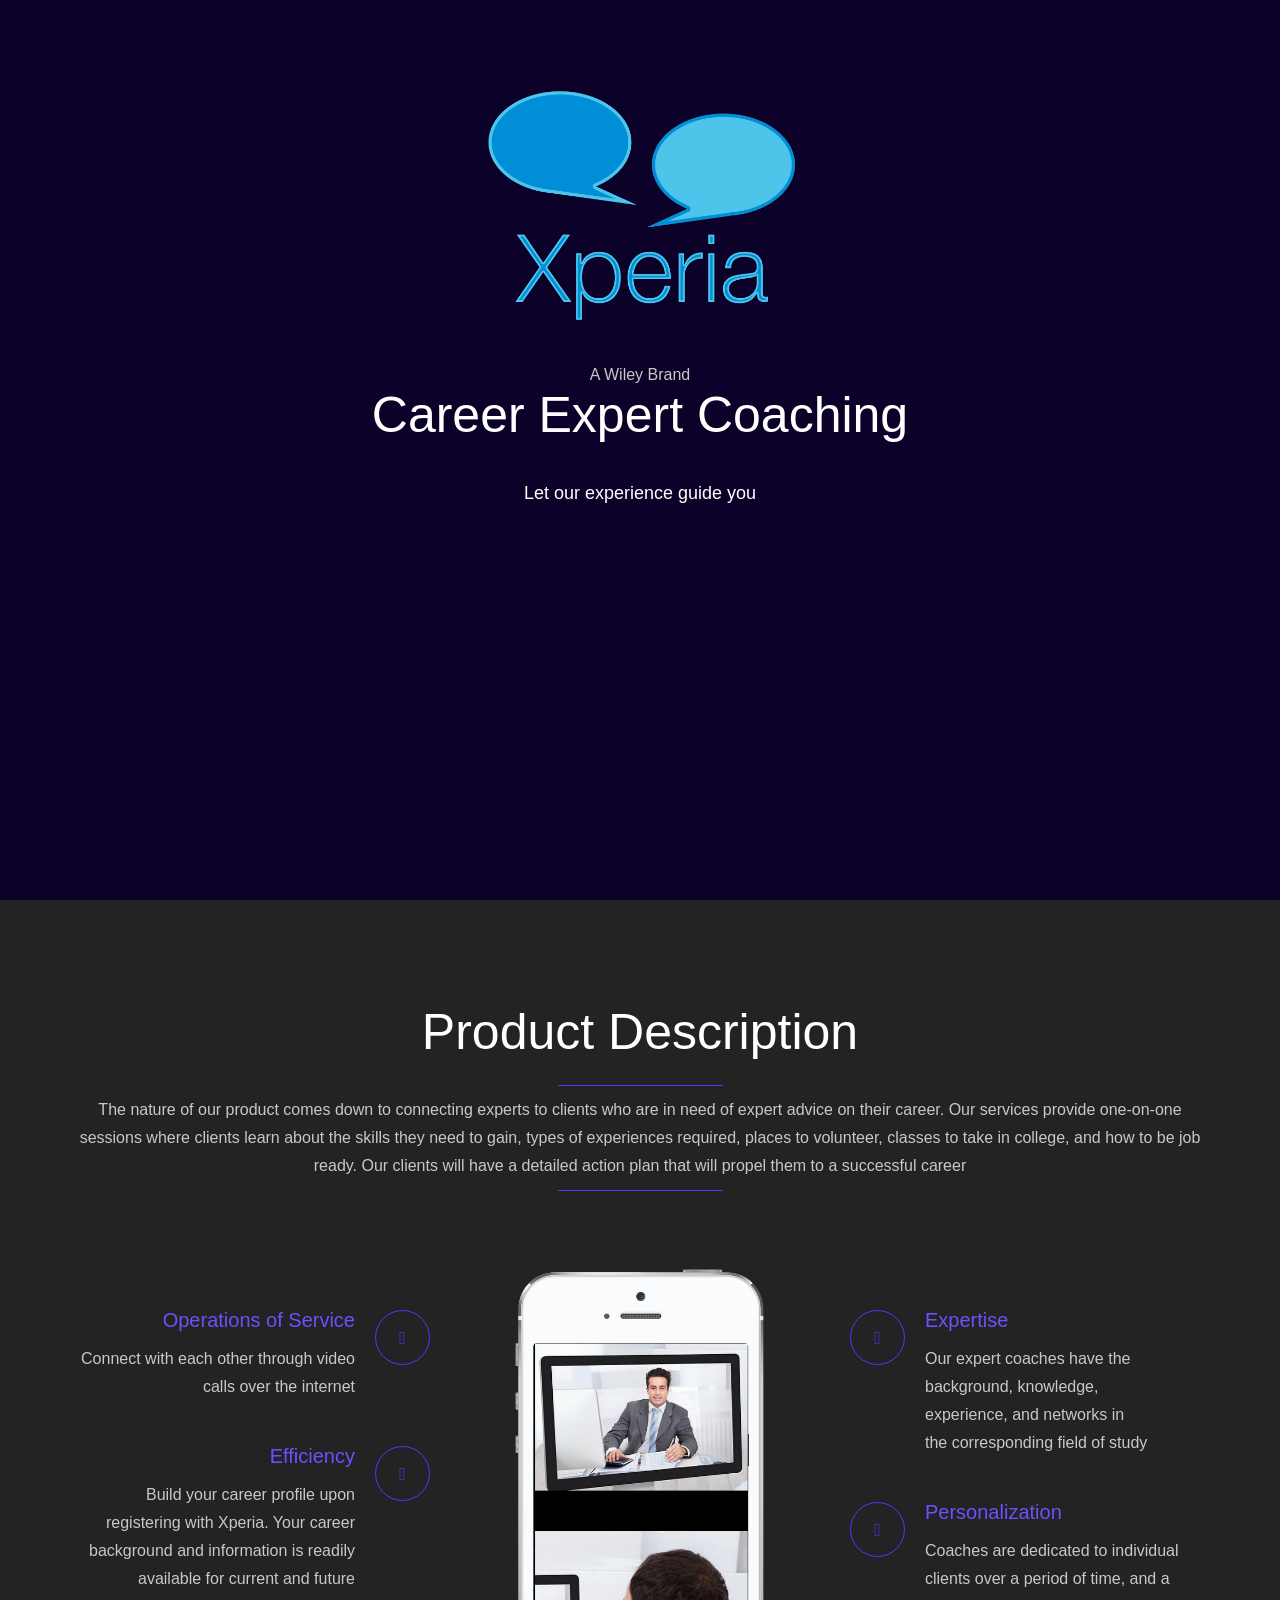
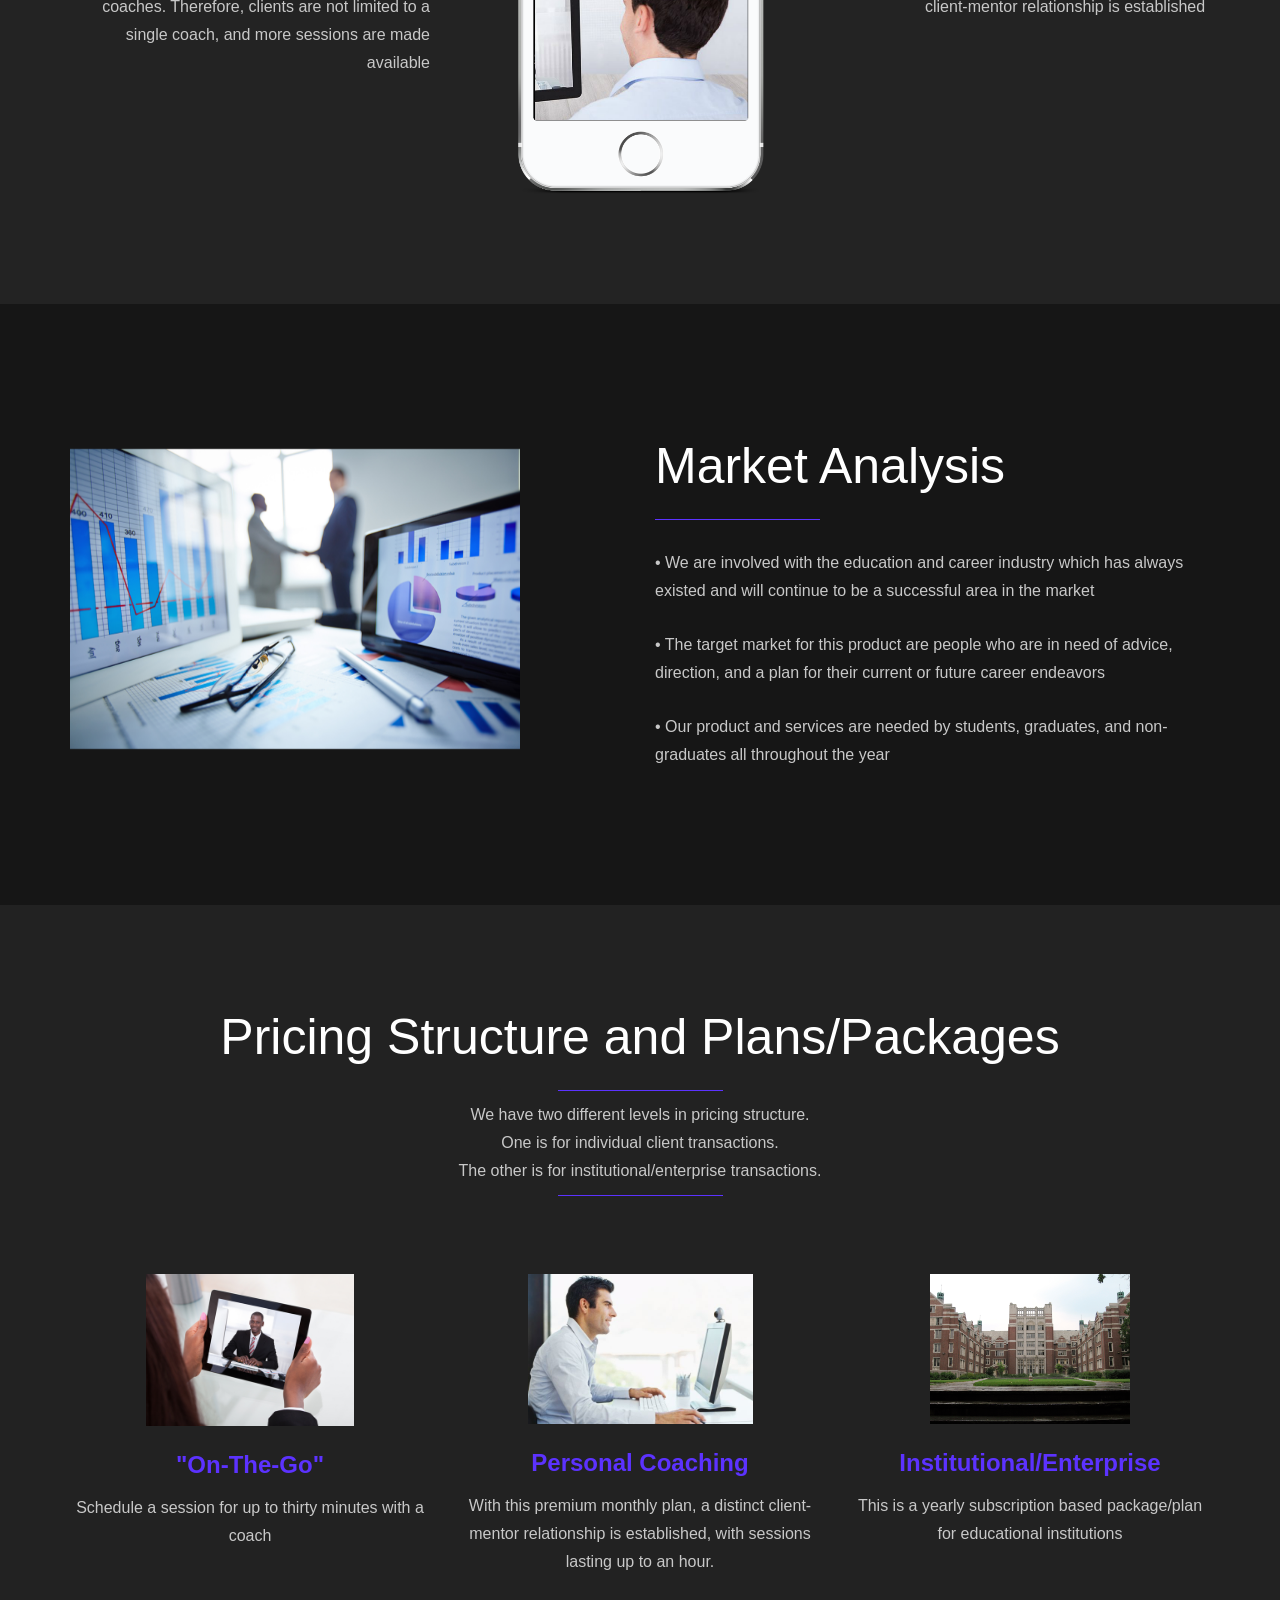
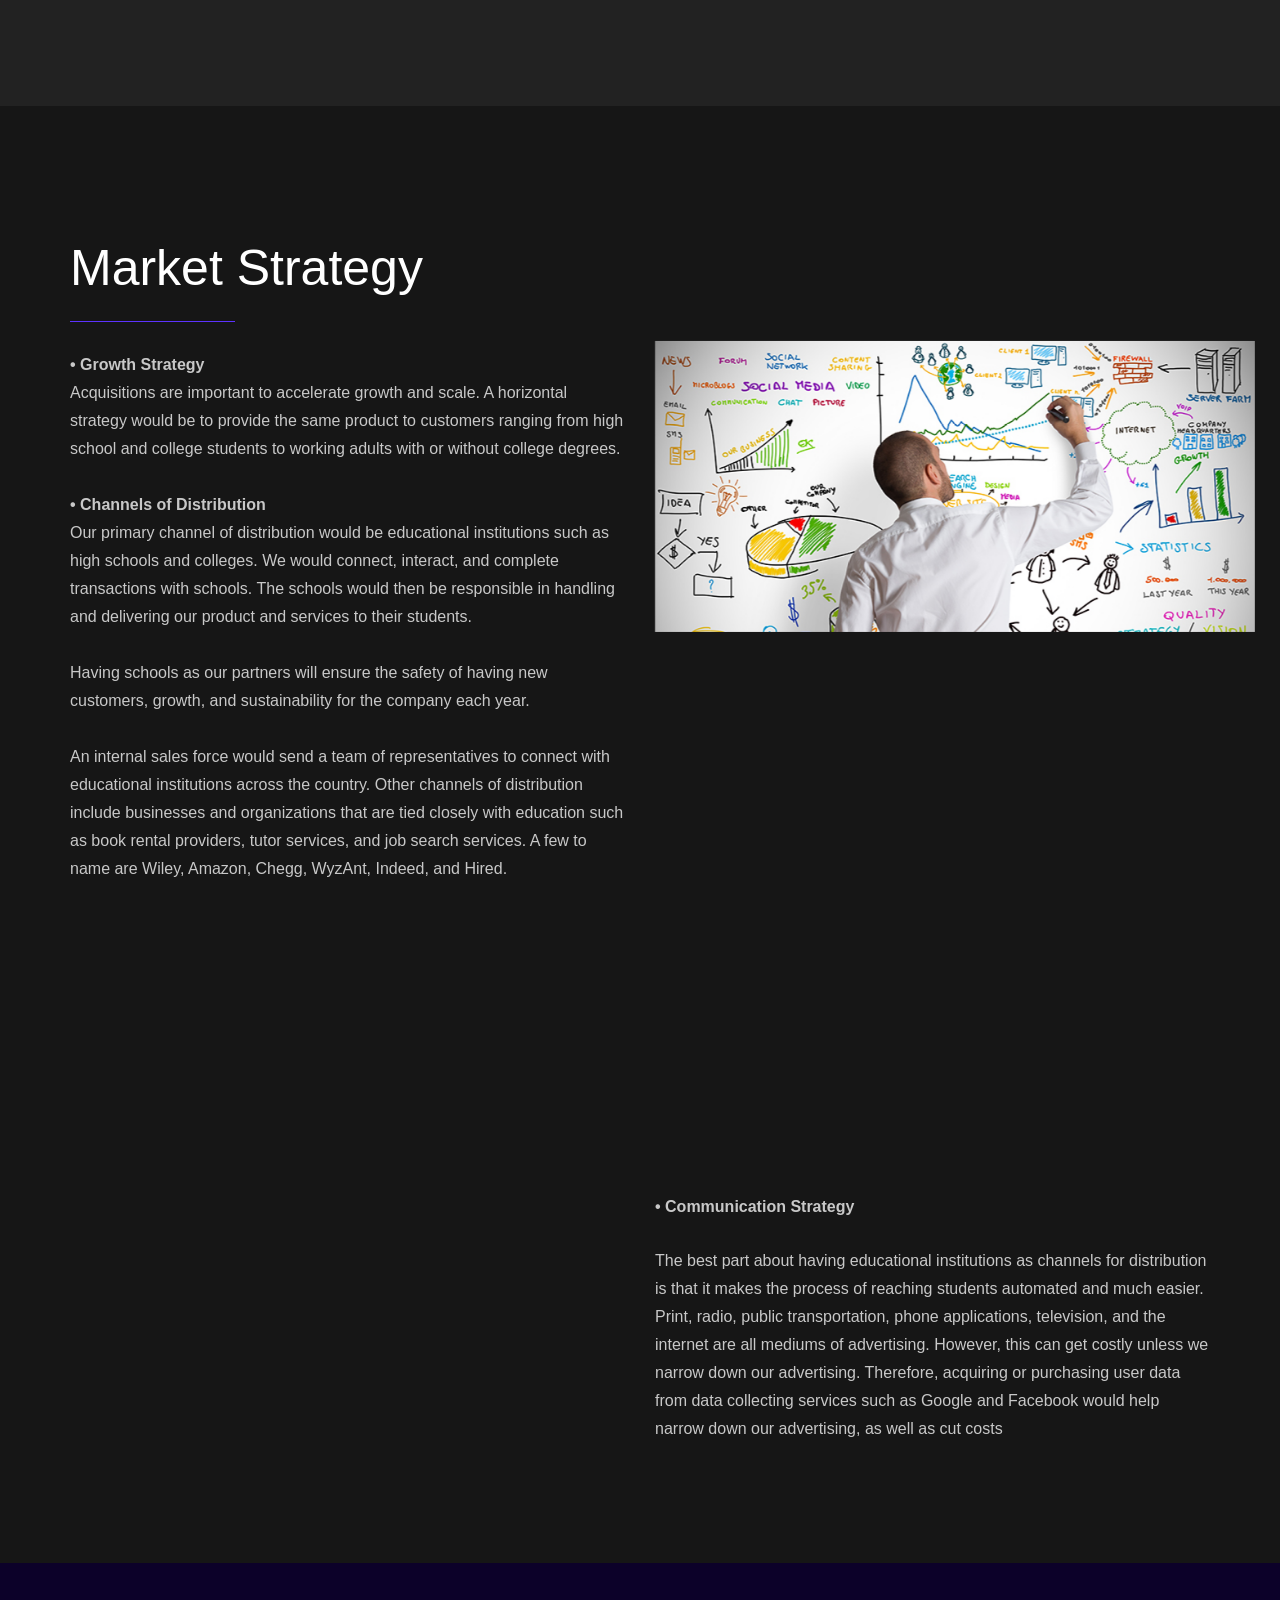
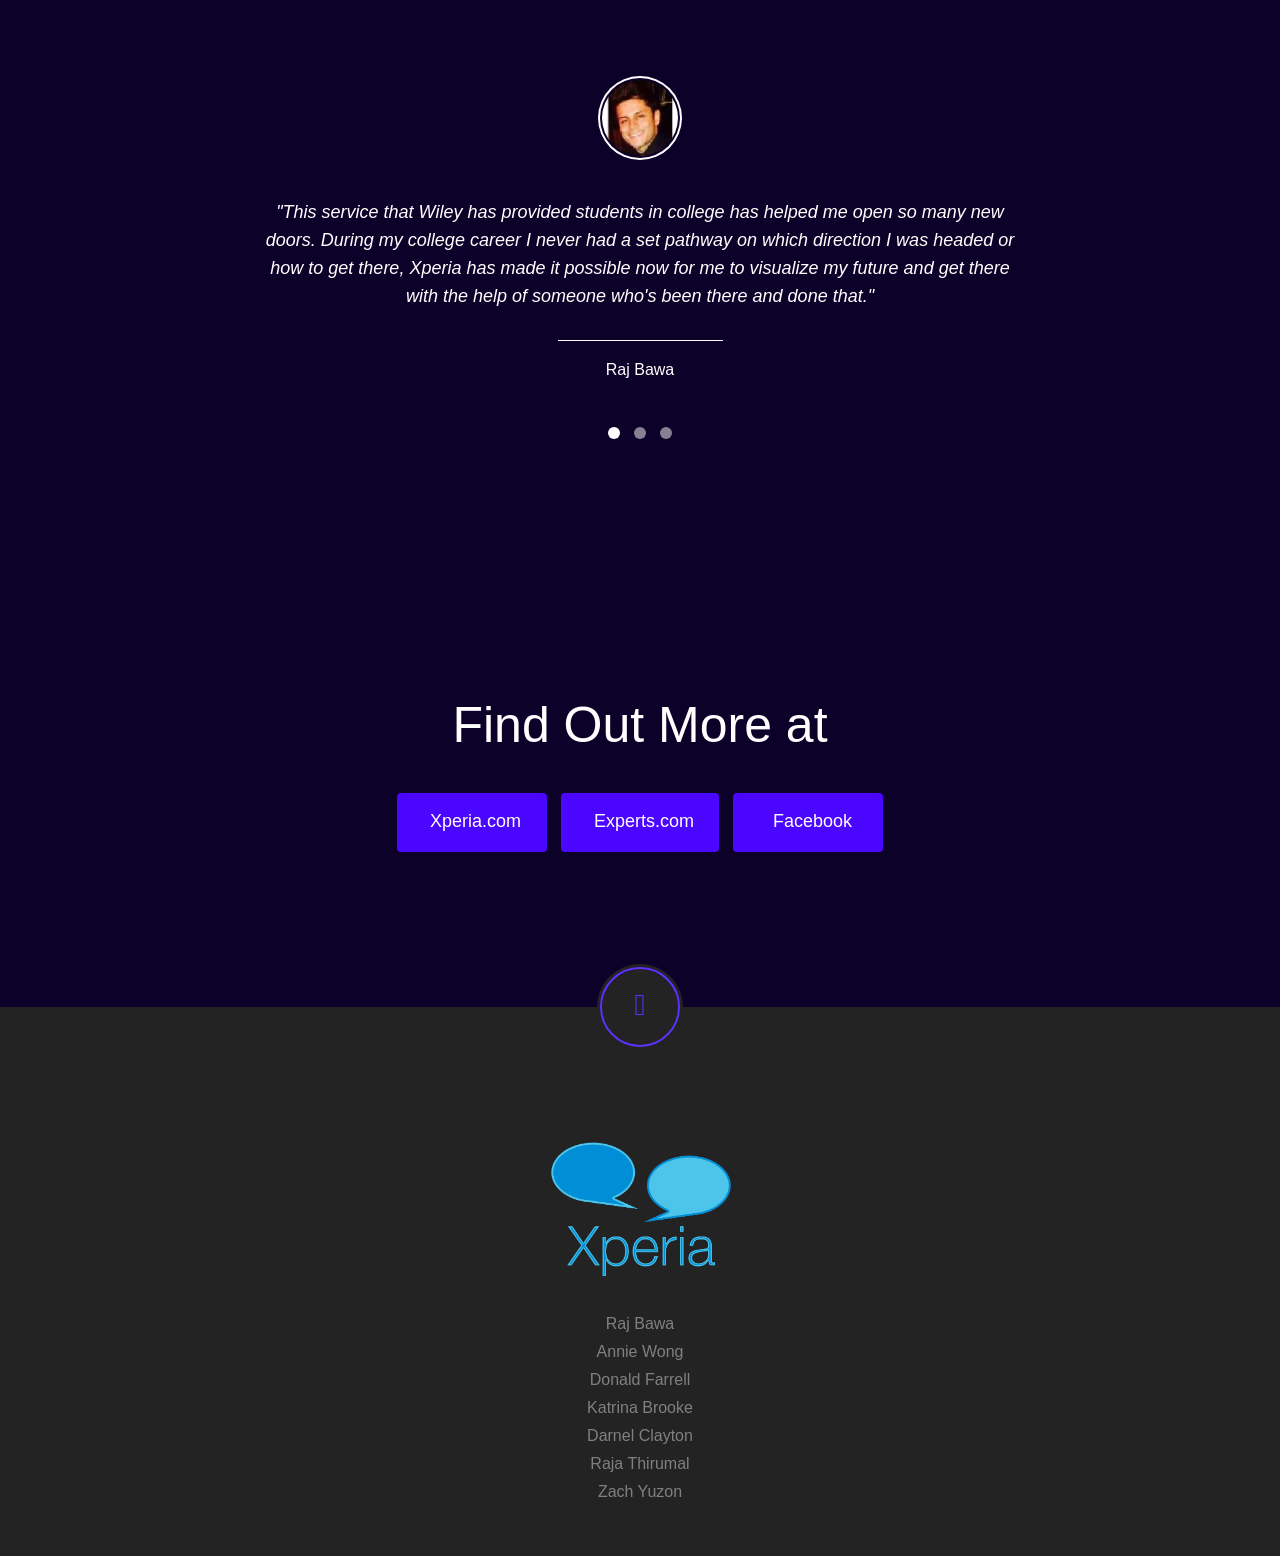
==== commit 95597618: "Revised entire website - Trimmed block sections" ====
--- a/index.html
+++ b/index.html
@@ -141,8 +141,8 @@
                     <div class="intro-section">
 
                         <!-- WELCOM MESSAGE -->
-                        <h3 class="intro">Career Expert Coaching</h3>
-                        <h5>Get a customized action plan</h5>
+                        <h2 class="intro">Career Expert Coaching</h2>
+                        <h5>Let our experience guide you</h5>
 
                         <!-- BUTTON -->
 
@@ -176,7 +176,7 @@
             <div class="colored-line">
             </div>
             <div class="section-description">
-                The nature of our product comes down to connecting experts to clients who are in need of expert advice on their career. Our services provide one-on-one conversations in a scheduled series of sessions where clients learn about the skills they need to gain, types of experiences required, places to volunteer, classes to take in college, and how to be job ready. By the end of the client's time of using of our product, he or she will have had a detailed action plan that will propel them to a successful career.            </div>
+                The nature of our product comes down to connecting experts to clients who are in need of expert advice on their career. Our services provide one-on-one sessions where clients learn about the skills they need to gain, types of experiences required, places to volunteer, classes to take in college, and how to be job ready. Our clients will have a detailed action plan that will propel them to a successful career</div>
             <div class="colored-line">
             </div>
         </div>
@@ -200,9 +200,9 @@
 
                     <!-- FEATURE HEADING AND DESCRIPTION -->
                     <div class="fetaure-details">
-                        <h4 class="main-color">Operations</h4>
+                        <h4 class="main-color">Operations of Service</h4>
                         <p>
-                            of service are ideally through video calls over the internet.
+                            Connect with each other through video calls over the internet
                         </p>
                     </div>
 
@@ -223,7 +223,7 @@
                     <div class="fetaure-details">
                         <h4 class="main-color">Efficiency</h4>
                         <p>
-                            in the process is that upon registering with Xperia, an empty profile is created and ready to be filled in by the expert coach as they talk to the client during the initial session. This profile is saved into a database, which could then be easily pulled from at any time by other coaches or vendors who would need to get caught up to speed. This gives our clients way more options to schedule appointments, not limiting them to a single coach with time constraints.
+                            Build your career profile upon registering with Xperia. Your career background and information is readily available for current and future coaches. Therefore, clients are not limited to a single coach, and more sessions are made available
                         </p>
                     </div>
                 </div>
@@ -255,9 +255,9 @@
 
                     <!-- FEATURE HEADING AND DESCRIPTION -->
                     <div class="fetaure-details">
-                        <h4 class="main-color">Personal</h4>
+                        <h4 class="main-color">Expertise</h4>
                         <p style="width: 300px">
-                            one-to-one experience with expert vendors who have the background, knowledge, experience, and networks in the corresponding field of study.
+                            Our expert coaches have the background, knowledge, experience, and networks in the corresponding field of study
                         </p>
                     </div>
 
@@ -276,9 +276,9 @@
 
                     <!-- FEATURE HEADING AND DESCRIPTION -->
                     <div class="fetaure-details">
-                        <h4 class="main-color">Dedicated</h4>
+                        <h4 class="main-color">Personalization</h4>
                         <p>
-                            expert coaches to individual clients over a period of time is still the best kind of coaching there can be. Fortunately, we offer two plans for individual client transactions which is further described in the market analysis.
+                            Coaches are dedicated to individual clients over a period of time, and a client-mentor relationship is established
                         </p>
                     </div>
 
@@ -329,9 +329,9 @@
 
                 <!-- FEATURE LIST -->
                 <ul class="feature-list">
-                    <li>• We are involved with the education and career industry which has always existed and will continue to be a successful area in the market.</li>
-                    <li>• The target market for this product are people who are in need of advice, direction, and a plan for their current or future career endeavors.</li>
-                    <li>• Our product and services are needed by people all year round. For students, career coaching is needed during summer and spring internships, as well as fall and winter co-ops. For graduates, non-graduates, and high school students, career coaching is viable all throughout the year.</li>
+                    <li>• We are involved with the education and career industry which has always existed and will continue to be a successful area in the market</li>
+                    <li>• The target market for this product are people who are in need of advice, direction, and a plan for their current or future career endeavors</li>
+                    <li>• Our product and services are needed by students, graduates, and non-graduates all throughout the year</li>
                 </ul>
 
             </div>
@@ -362,7 +362,7 @@
             <div class="colored-line">
             </div>
             <div class="section-description">
-                We have two different levels in pricing structure. One is for individual client transactions. The other is for institutional/enterprise transactions.
+                We have two different levels in pricing structure.<br> One is for individual client transactions. <br>The other is for institutional/enterprise transactions.
             </div>
             <div class="colored-line">
             </div>
@@ -381,11 +381,11 @@
                 </div>
 
                 <!-- SERVICE HEADING -->
-                <h3>"On-The-Go"</h3>
+                <h3><strong>"On-The-Go"</strong></h3>
 
                 <!-- SERVICE DESCRIPTION -->
                 <p>
-                    Each session is scheduled at any available time ranging from thirty minutes to an hour. This plan has better schedule availability and is more affordable, but subsequent sessions may be with different coaches.
+                    Schedule a session for up to thirty minutes with a coach
                 </p>
 
             </div>
@@ -400,11 +400,11 @@
                 </div>
 
                 <!-- SERVICE HEADING -->
-                <h3>Personal Coaching</h3>
+                <h3><strong>Personal Coaching</strong></h3>
 
                 <!-- SERVICE DESCRIPTION -->
                 <p>
-                    With this premium plan, a distinct client-mentor relationship is established over a course of 1 to 6 months, with sessions ranging from 1 to 3 hours and prices varying based on the duration of the plan.
+                    With this premium monthly plan, a distinct client-mentor relationship is established, with sessions lasting up to an hour.
                 </p>
 
             </div>
@@ -419,11 +419,11 @@
                 </div>
 
                 <!-- SERVICE HEADING -->
-                <h3>Institutional/Enterprise</h3>
+                <h3><strong>Institutional/Enterprise</strong></h3>
 
                 <!-- SERVICE DESCRIPTION -->
                 <p>
-                    This is a subscription based package/plan for schools, colleges, and universities. An educational institution may choose to be subscribed for one year, and renew this subscription for the following years. This gives them the option of keeping or dropping our services based on the results of the mutual business relationship.
+                    This is a yearly subscription based package/plan for educational institutions
                 </p>
 
             </div>
@@ -463,7 +463,9 @@
                     <strong><li>• Growth Strategy</li></strong>
                     Acquisitions are important to accelerate growth and scale. A horizontal strategy would be to provide the same product to customers ranging from high school and college students to working adults with or without college degrees.
                     <br><br><strong><li>• Channels of Distribution</li></strong>
-                        Our primary channel of distribution would be educational institutions such as high schools and colleges. We would connect, interact, and complete transactions with schools. The schools would then be responsible in handling and delivering our product/services to their students. Having schools as our partners will ensure new customers, growth, and sustainability for our product each year. An internal sales force would send a team of representatives to connect with educational institutions across the country. Other distribution channels include businesses and organizations that are tied closely with education such as book publishing companies, book rental providers, tutor services, and job search websites/services. A few to name are Wiley, Amazon, Chegg, WyzAnt, Indeed, and Hired.
+                        Our primary channel of distribution would be educational institutions such as high schools and colleges. We would connect, interact, and complete transactions with schools. The schools would then be responsible in handling and delivering our product and services to their students. <br><br>
+                        Having schools as our partners will ensure the safety of having new customers, growth, and sustainability for the company each year.<br><br>
+                        An internal sales force would send a team of representatives to connect with educational institutions across the country. Other channels of distribution include businesses and organizations that are tied closely with education such as book rental providers, tutor services, and job search services. A few to name are Wiley, Amazon, Chegg, WyzAnt, Indeed, and Hired.
                 </ul>
                 </p>
 
@@ -510,7 +512,7 @@
 
                 <ul class="feature-list">
                     <strong><li>• Communication Strategy</li></strong>
-                    The best part about having educational institutions as a channel of distribution is that it makes the process of reaching students automated and much easier. The most basic advertising there is may include posters in public transportation. In terms of advertising through commercials on television, radio, and the internet, it would be quite expensive. Therefore, acquiring/purchasing user data from data collecting services such as Google and Facebook would help narrow down our advertising, as well as cut costs. Using user data, we would serve our advertisements through almost all mediums such as TV commercials, online radios such as Spotify/Pandora, website ads, mobile app ads, and social networks ads.
+                    The best part about having educational institutions as channels for distribution is that it makes the process of reaching students automated and much easier. Print, radio, public transportation, phone applications, television, and the internet are all mediums of advertising. However, this can get costly unless we narrow down our advertising. Therefore, acquiring or purchasing user data from data collecting services such as Google and Facebook would help narrow down our advertising, as well as cut costs
                 </ul>
 
             </div>
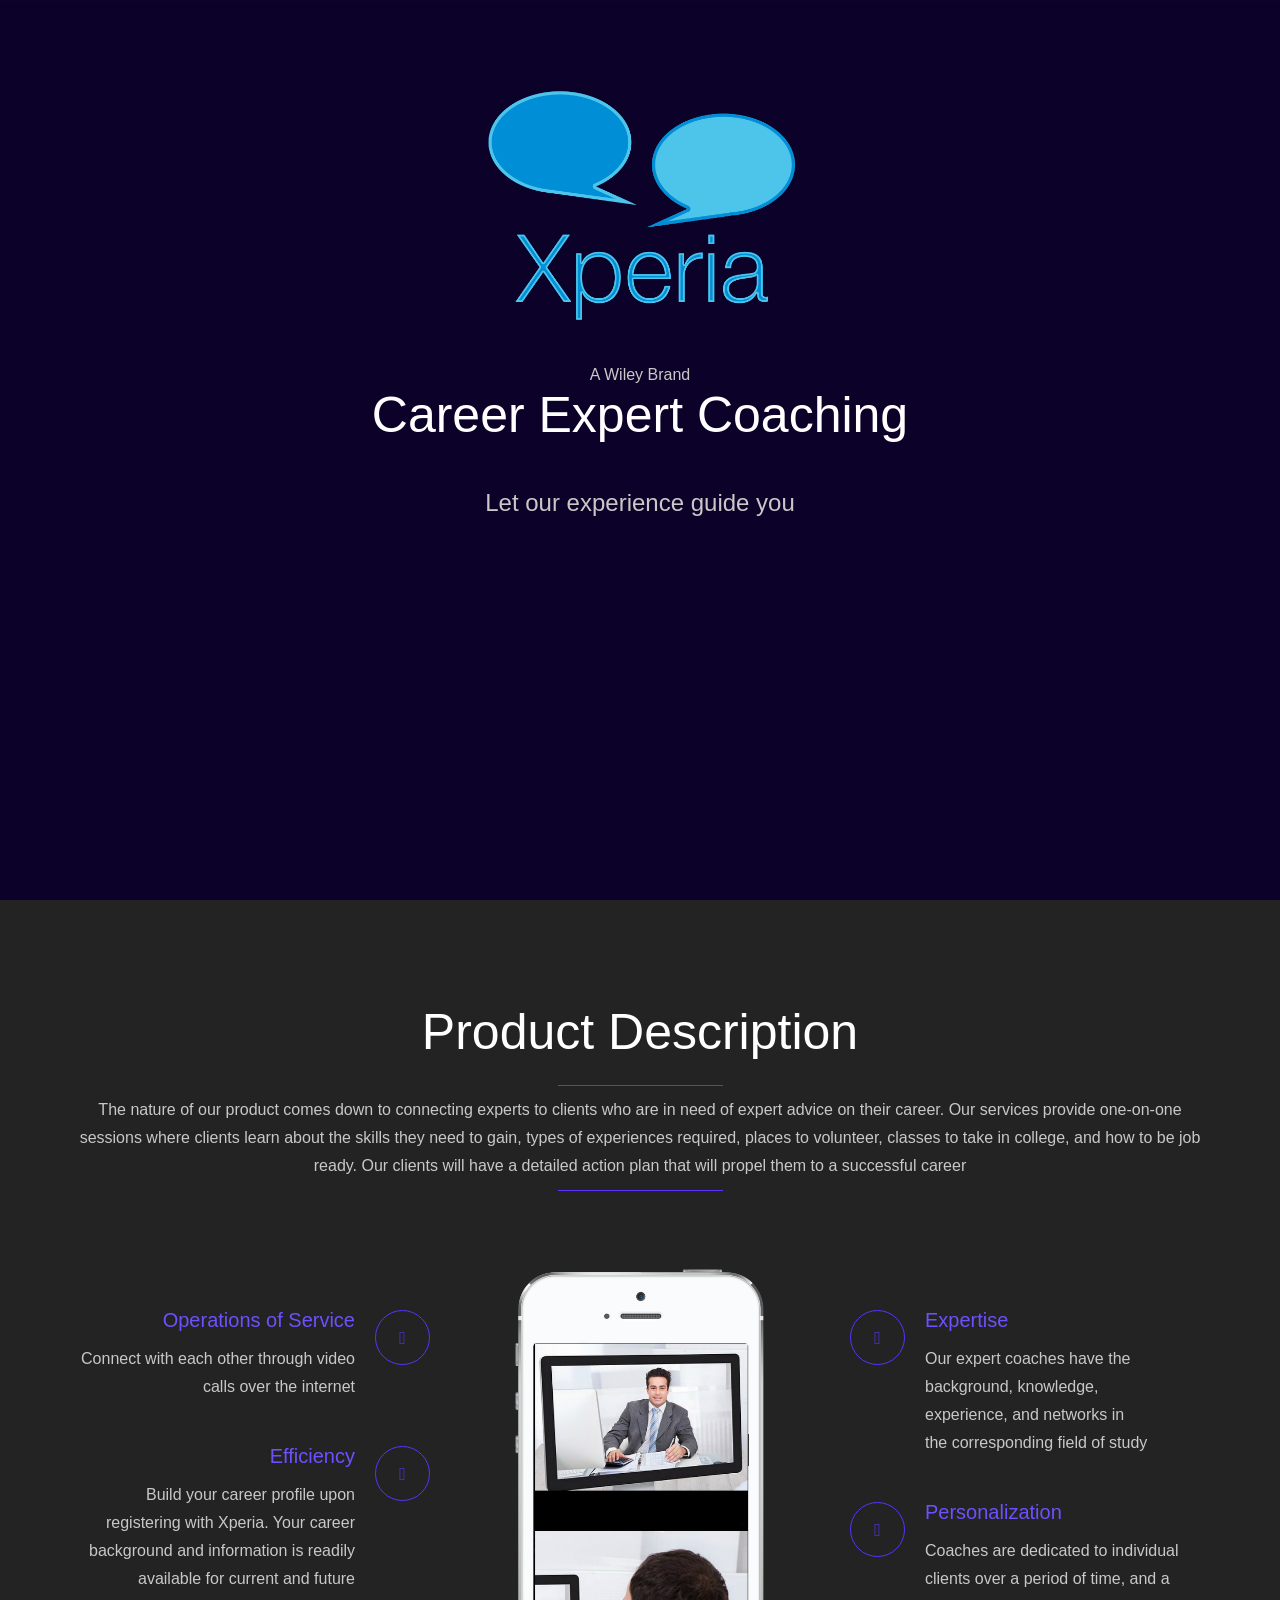
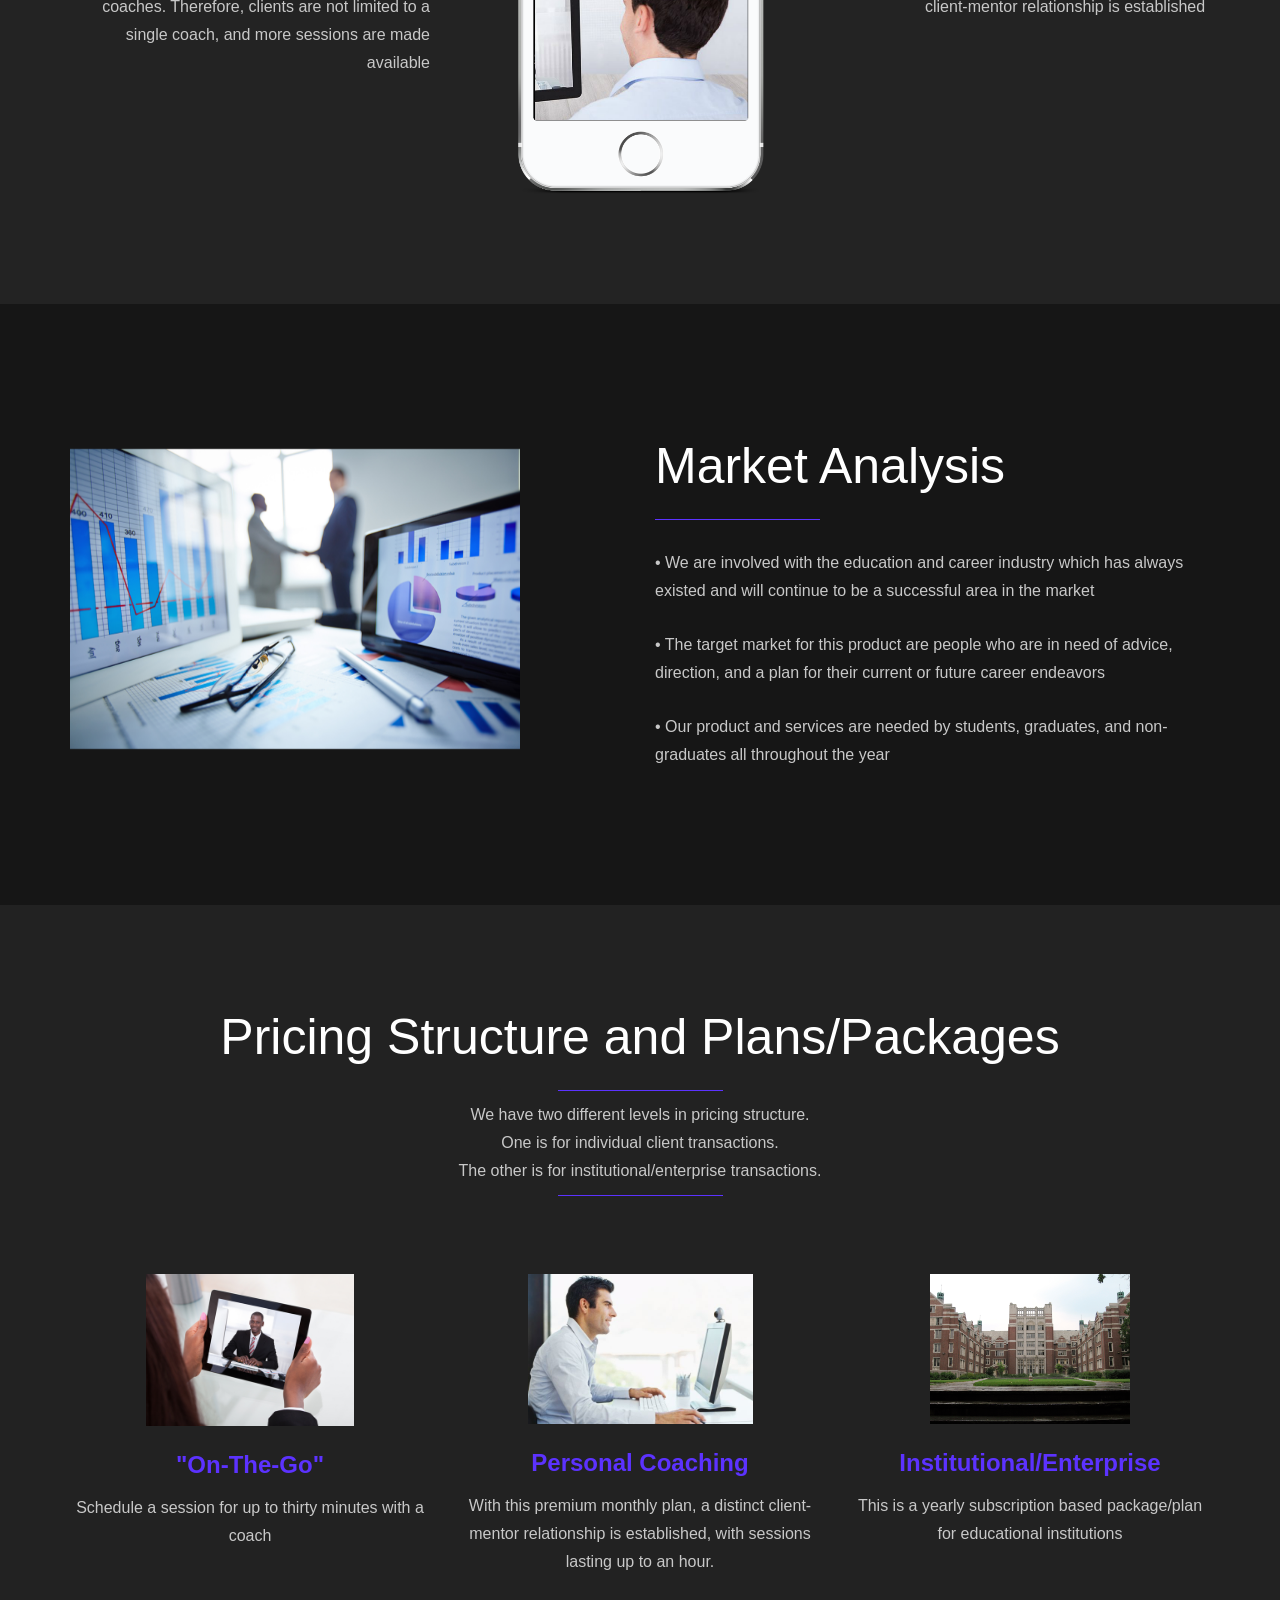
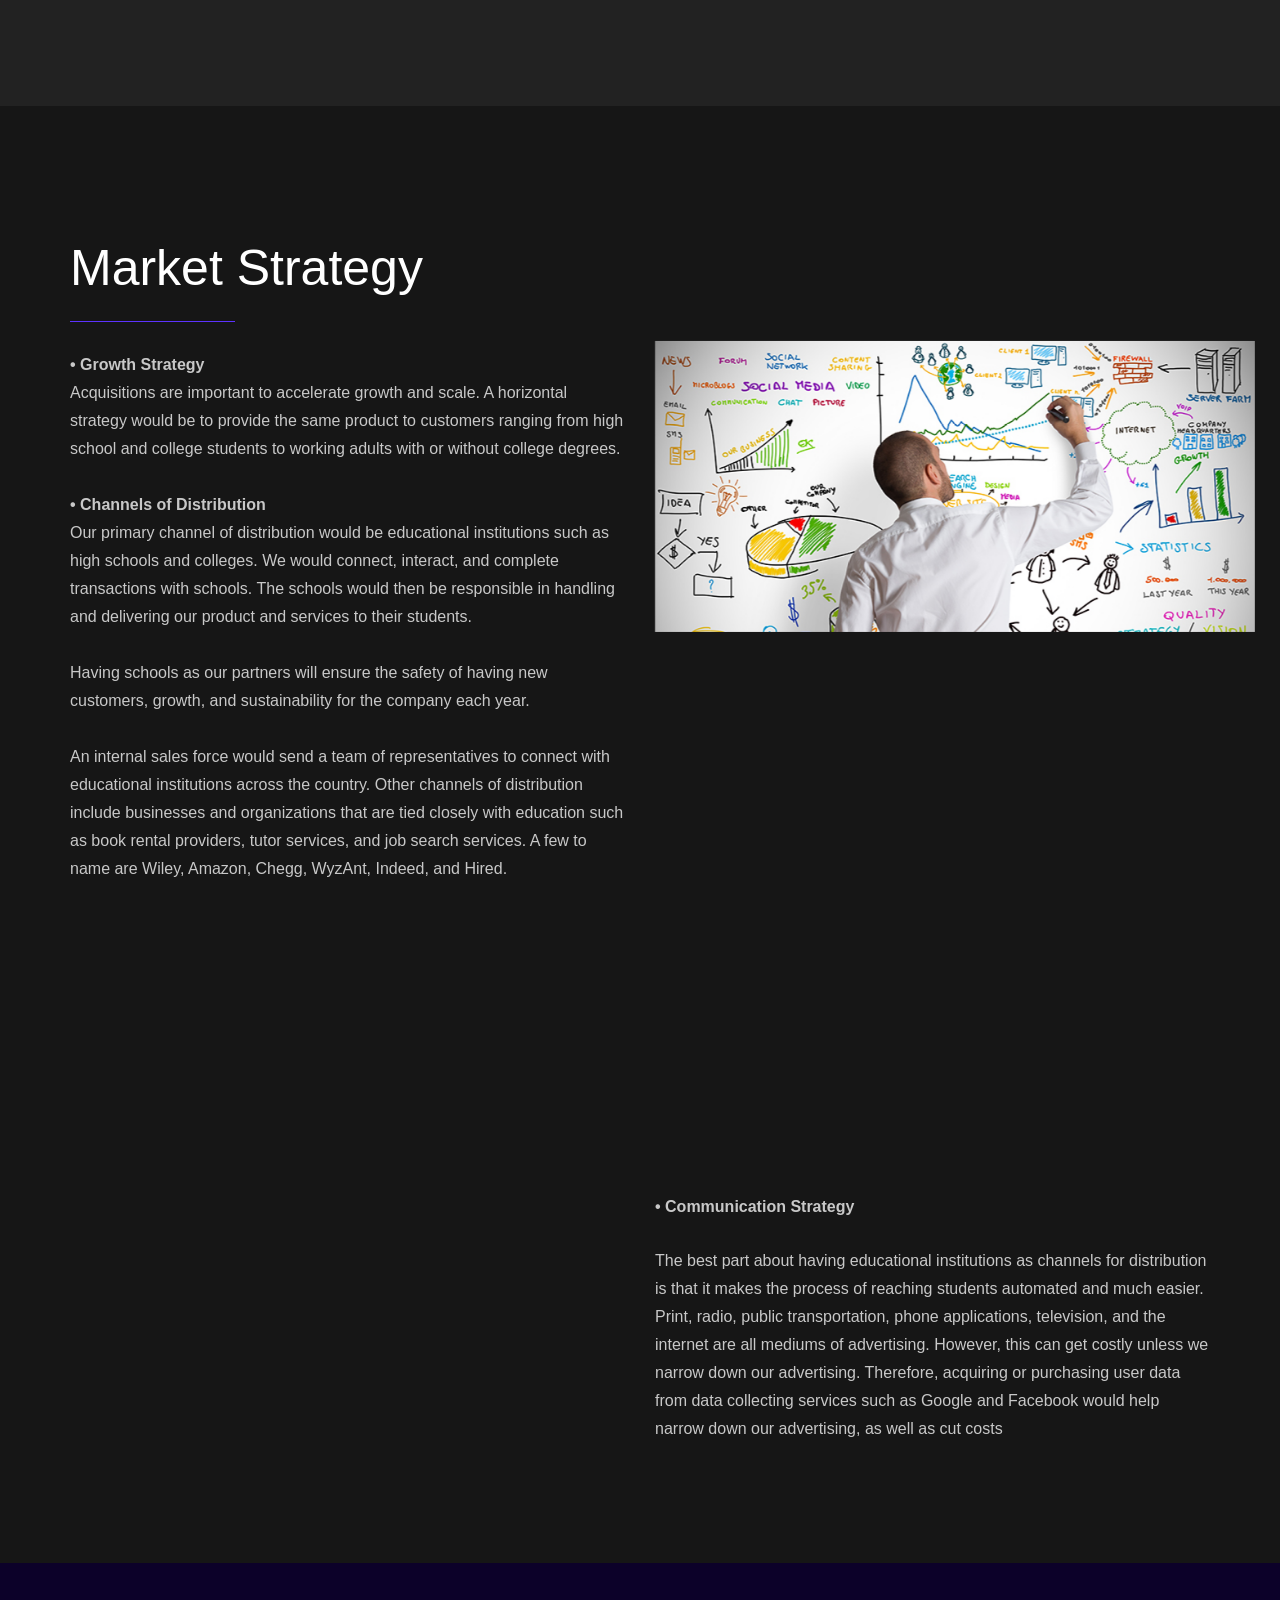
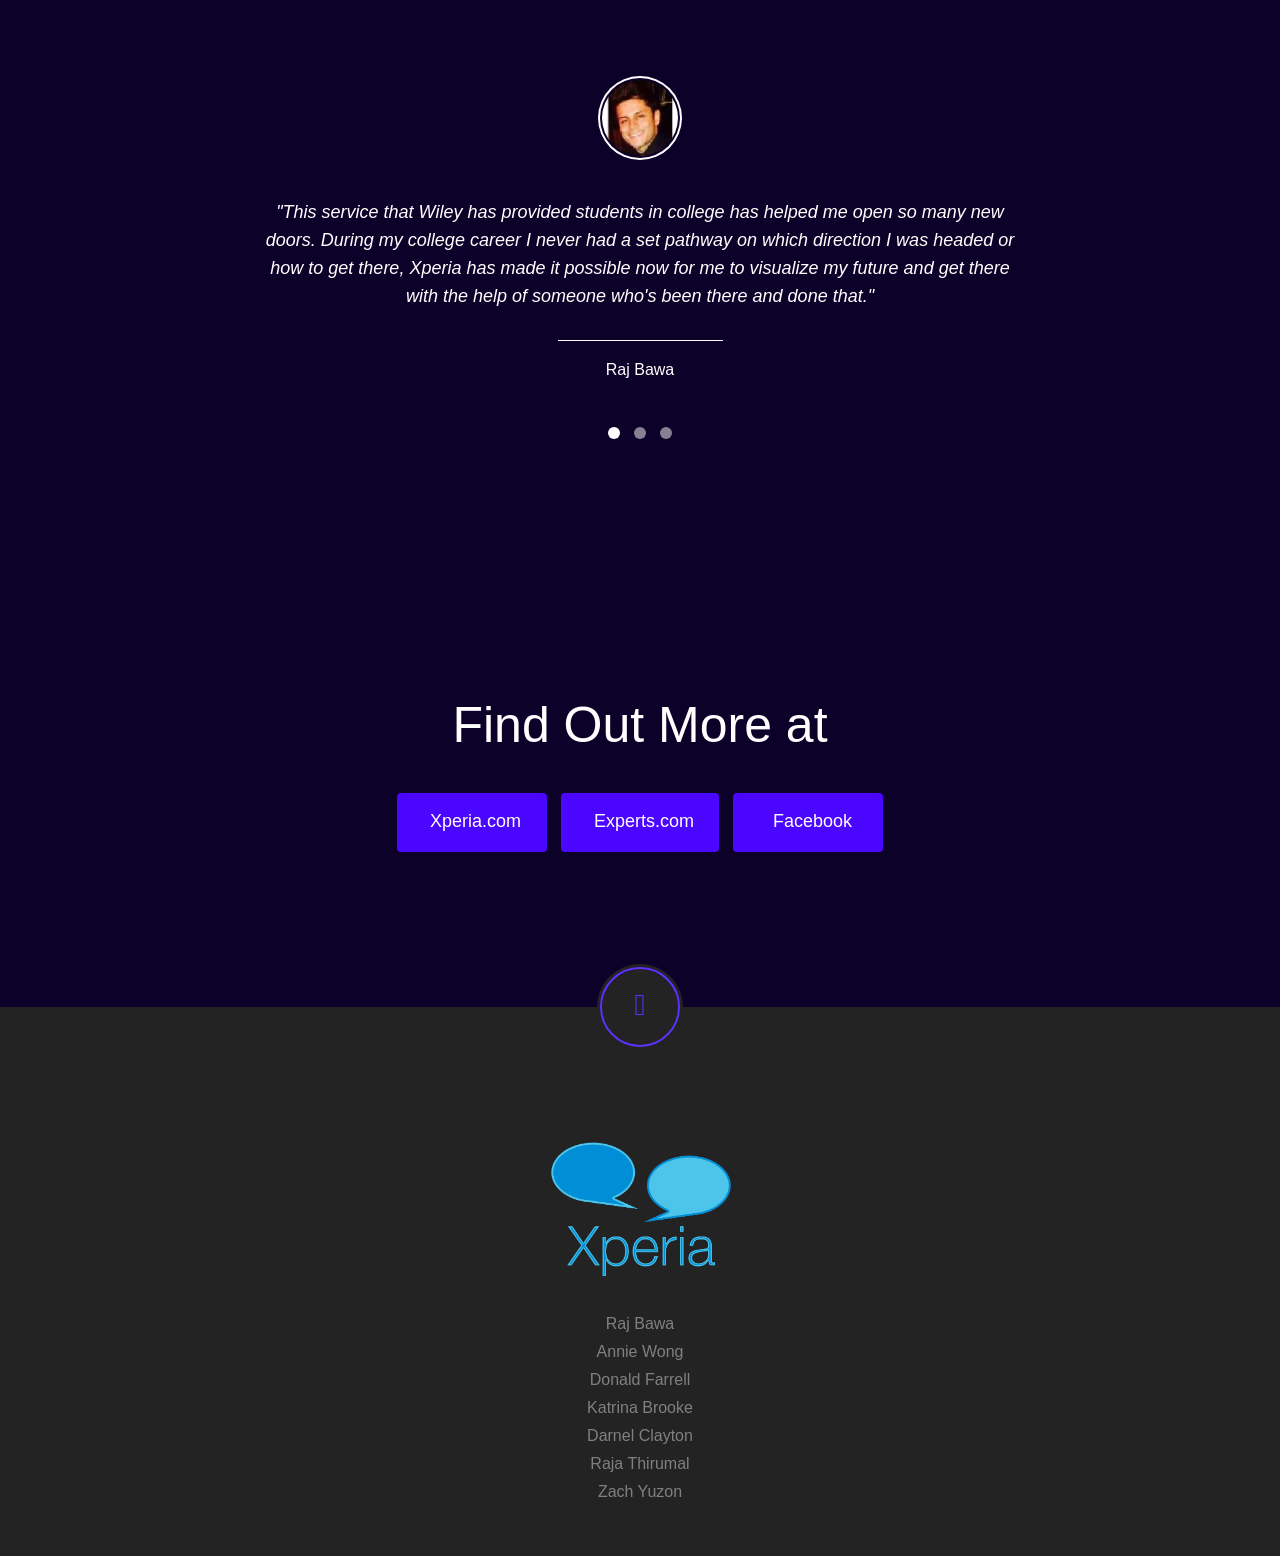
==== commit 4e876227: "Changed executive summary" ====
--- a/index.html
+++ b/index.html
@@ -142,7 +142,7 @@
 
                         <!-- WELCOM MESSAGE -->
                         <h2 class="intro">Career Expert Coaching</h2>
-                        <h5>Let our experience guide you</h5>
+                        <h3>Let our experience guide you</h3>
 
                         <!-- BUTTON -->
 
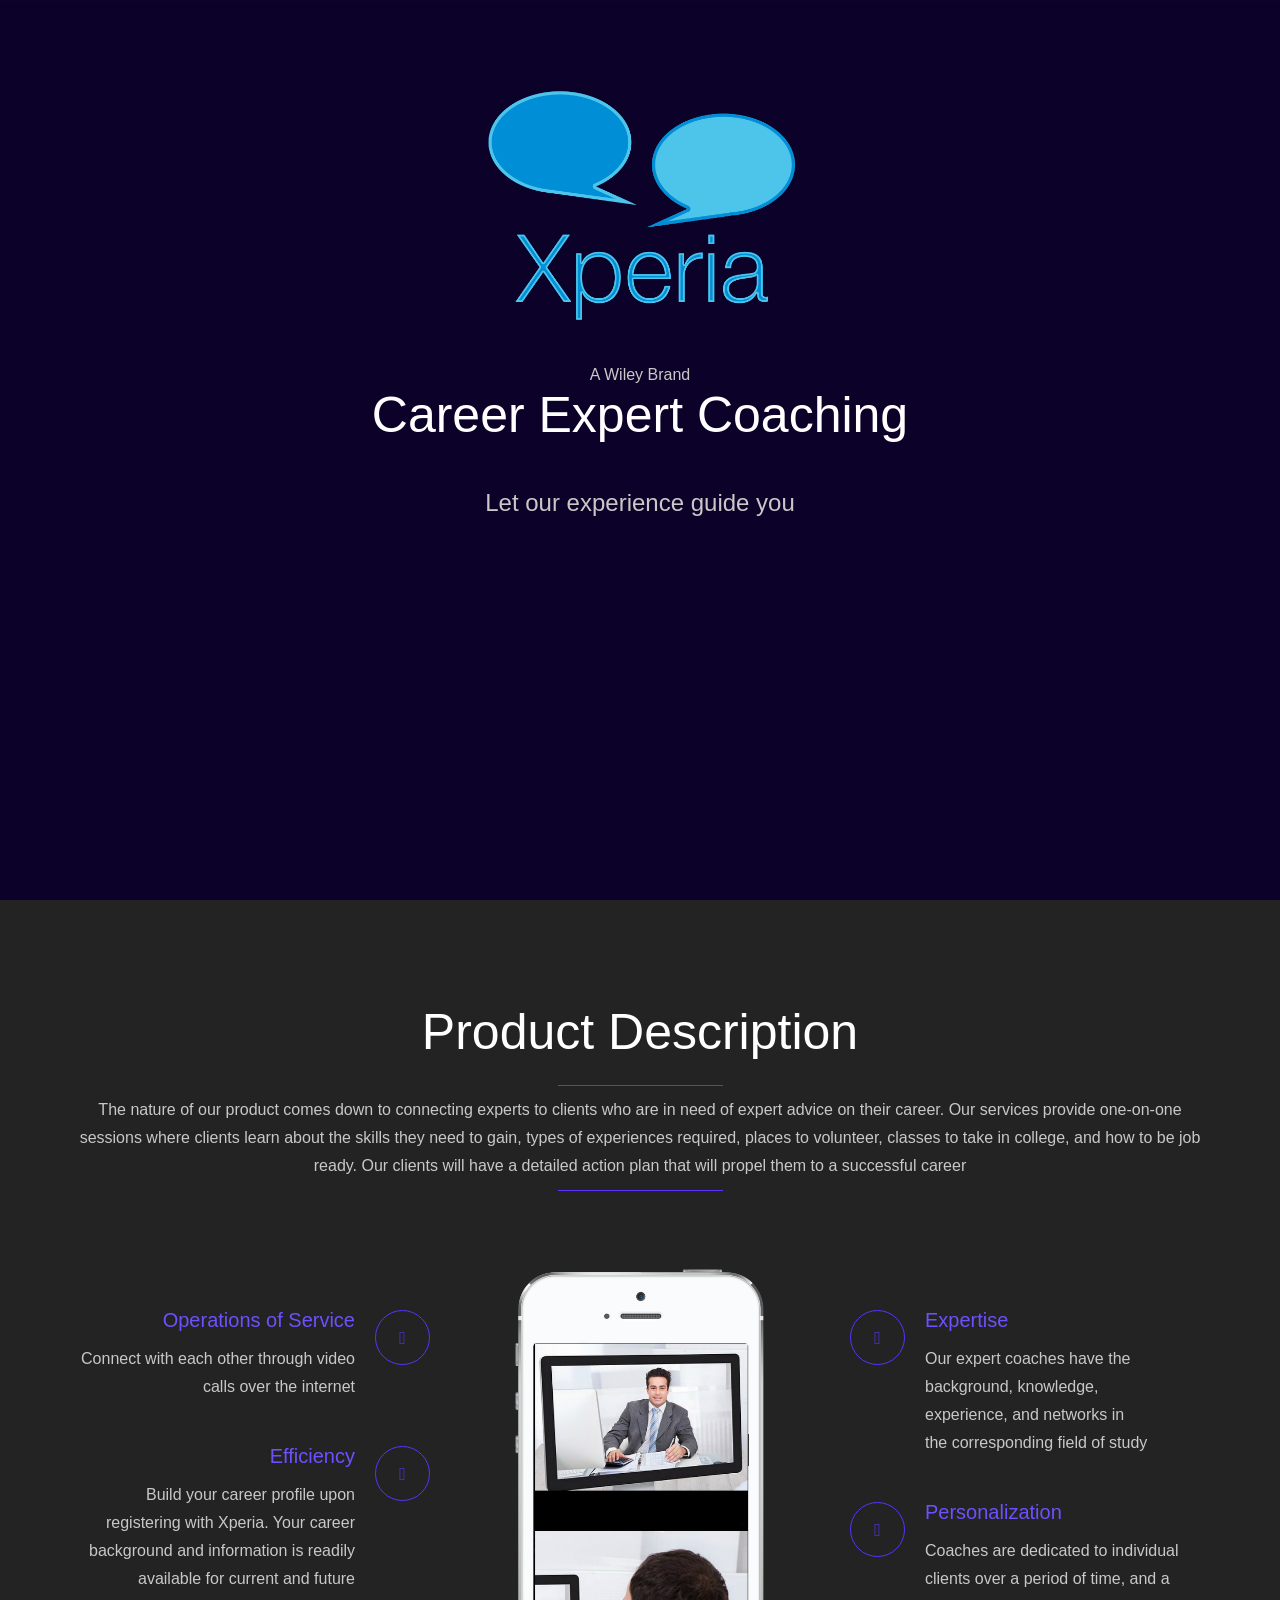
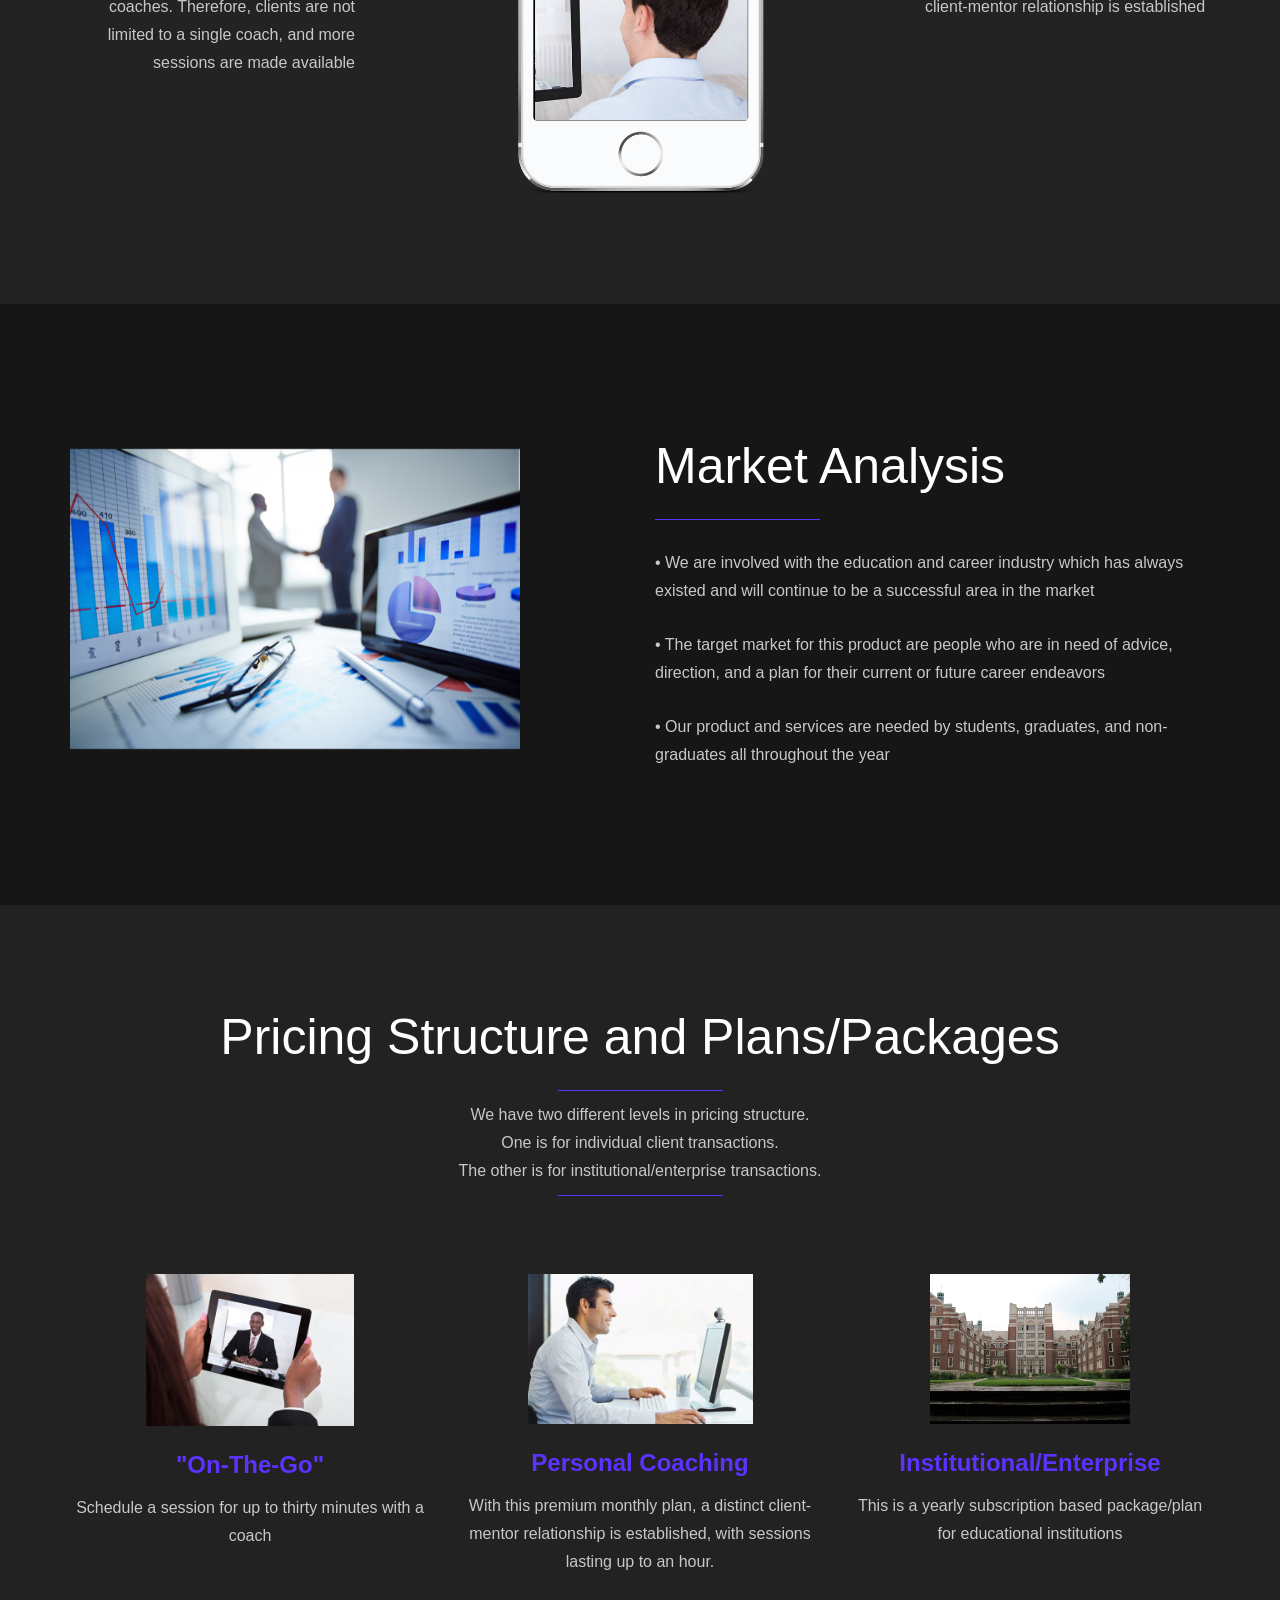
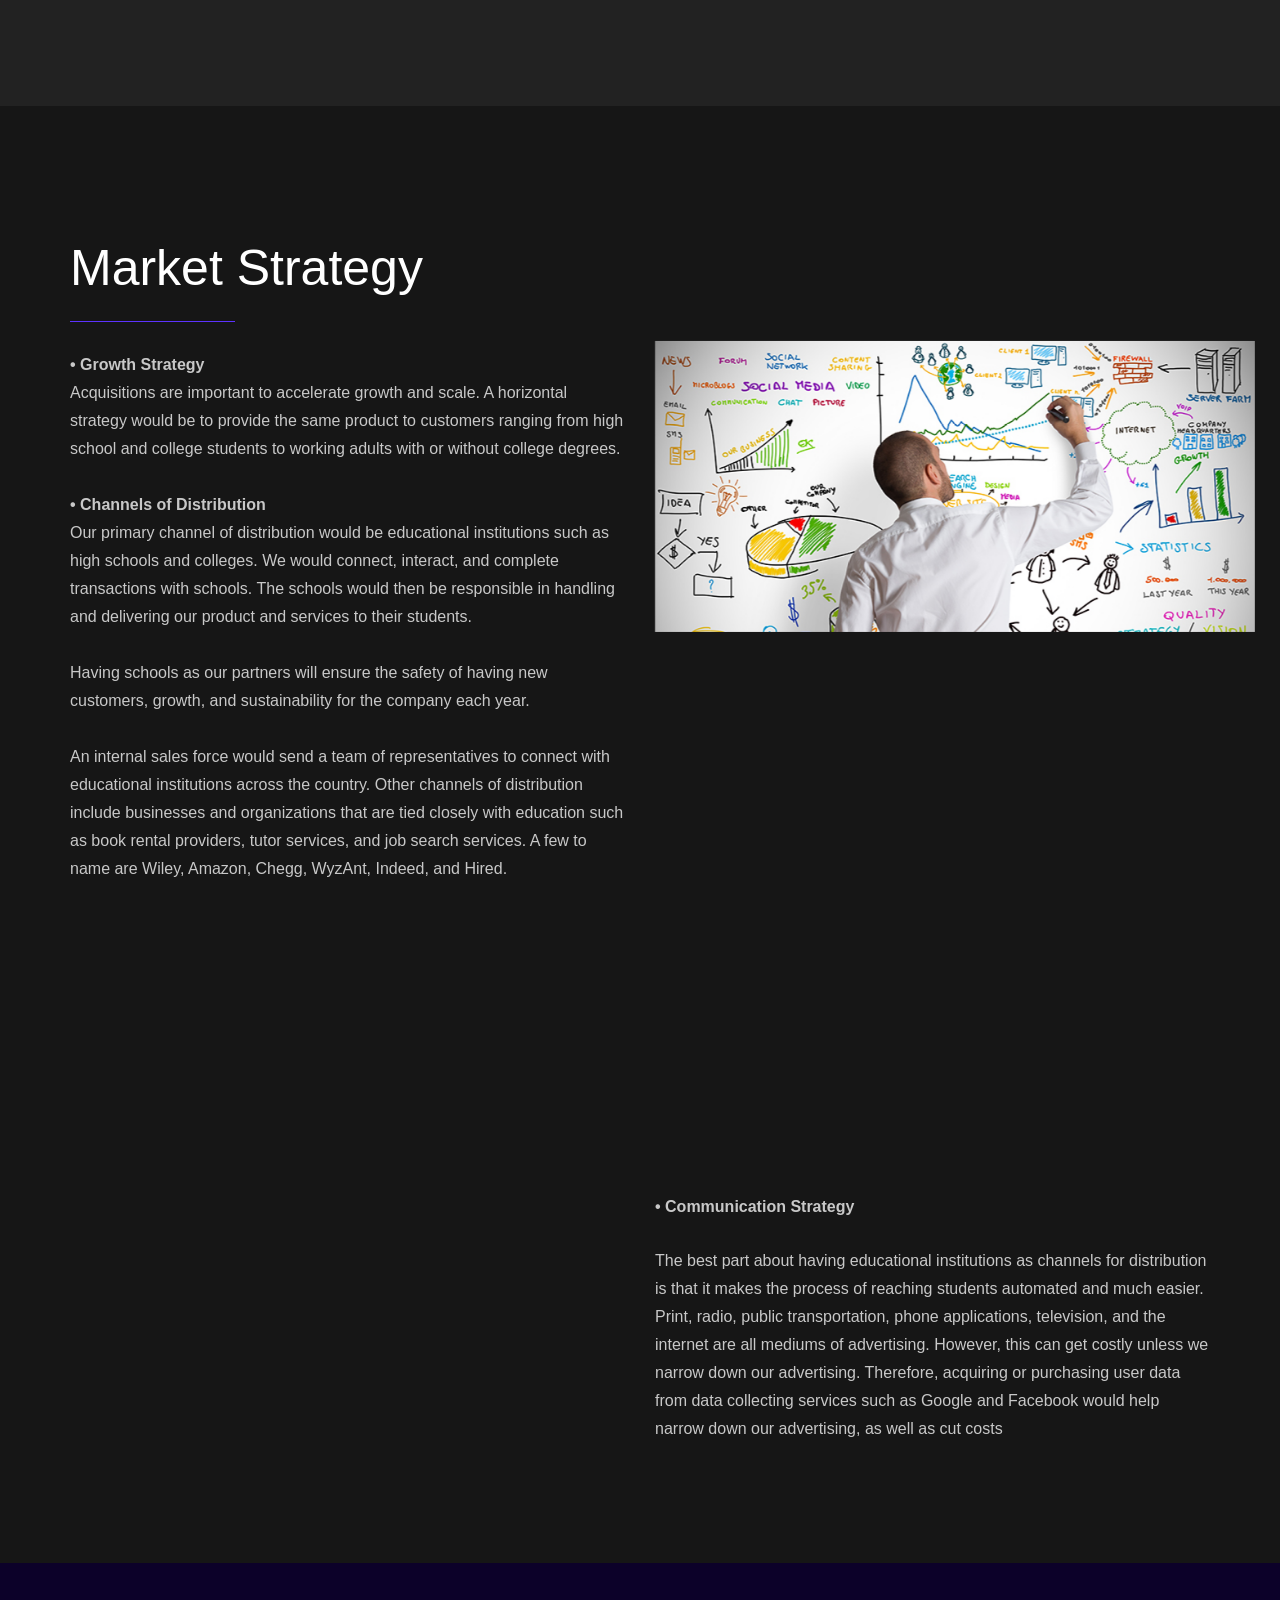
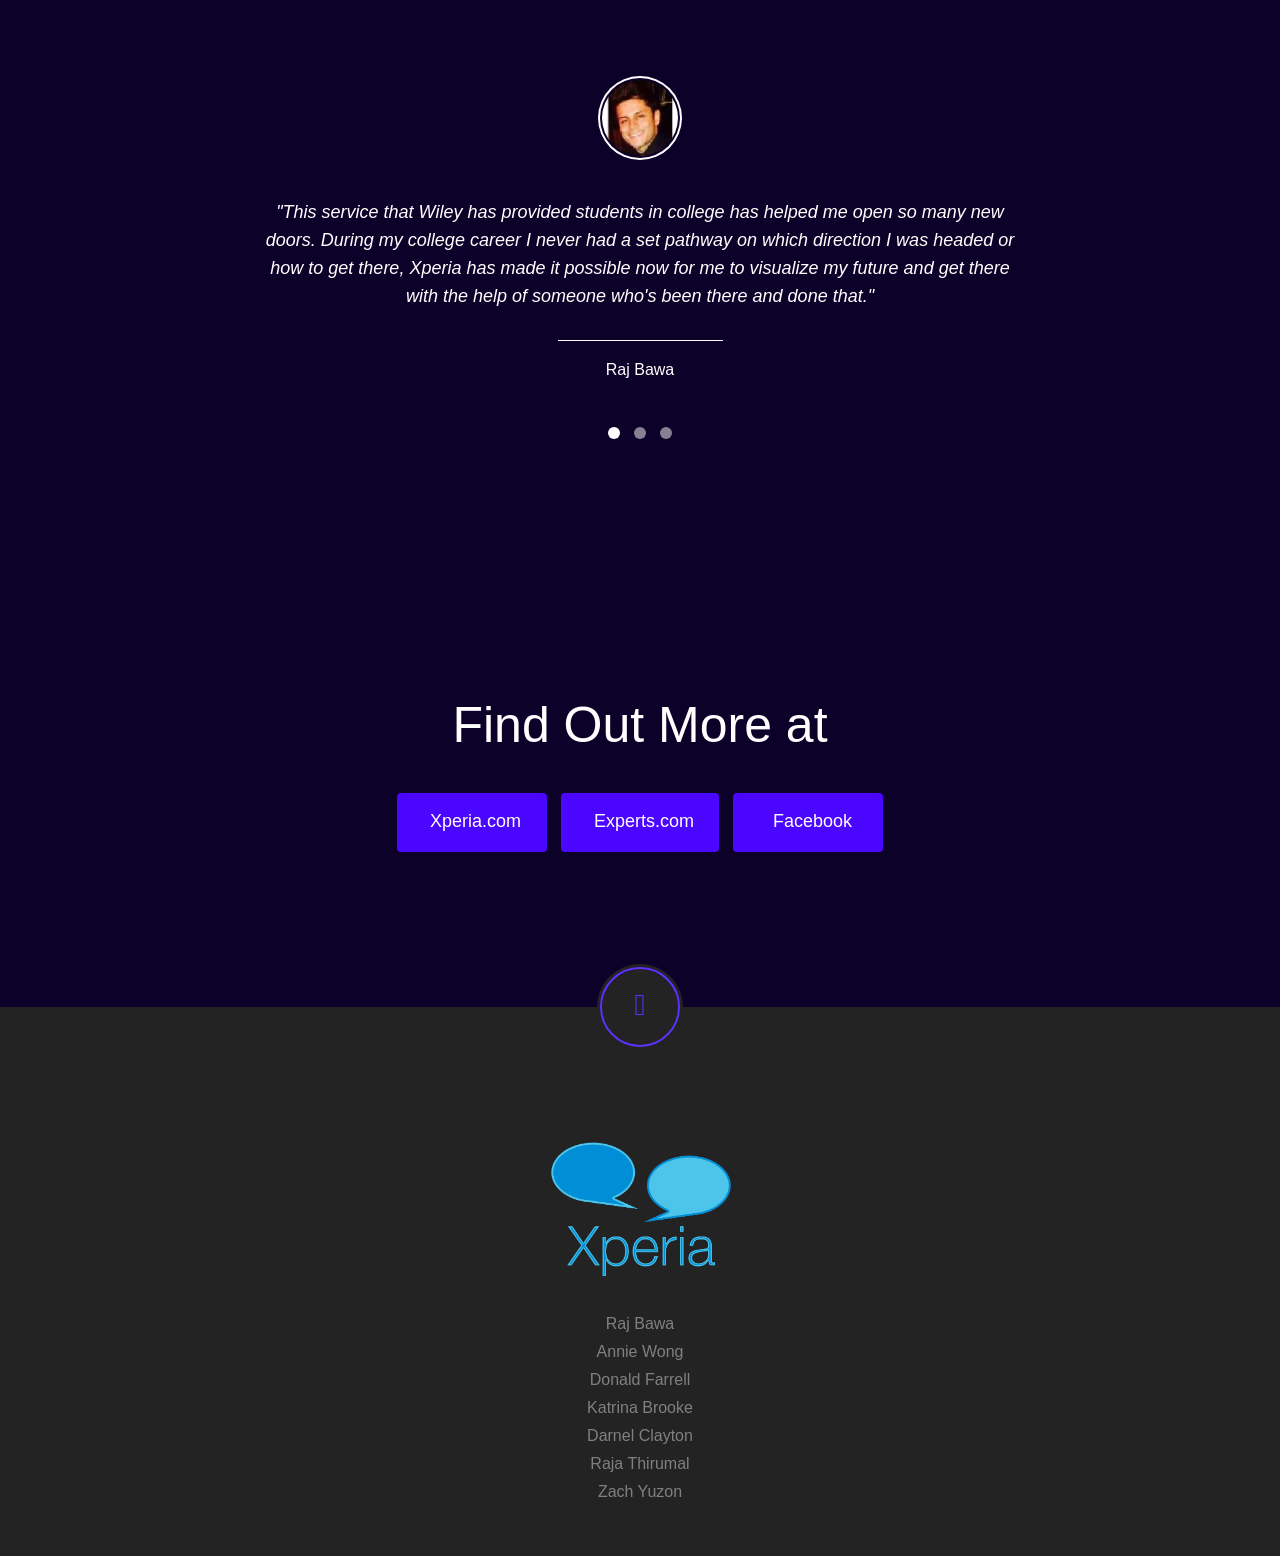
==== commit 40da6157: "Edited margin in 'Efficiency' section" ====
--- a/index.html
+++ b/index.html
@@ -222,7 +222,7 @@
                     <!-- FEATURE HEADING AND DESCRIPTION -->
                     <div class="fetaure-details">
                         <h4 class="main-color">Efficiency</h4>
-                        <p>
+                        <p style="margin-right: 75px">
                             Build your career profile upon registering with Xperia. Your career background and information is readily available for current and future coaches. Therefore, clients are not limited to a single coach, and more sessions are made available
                         </p>
                     </div>
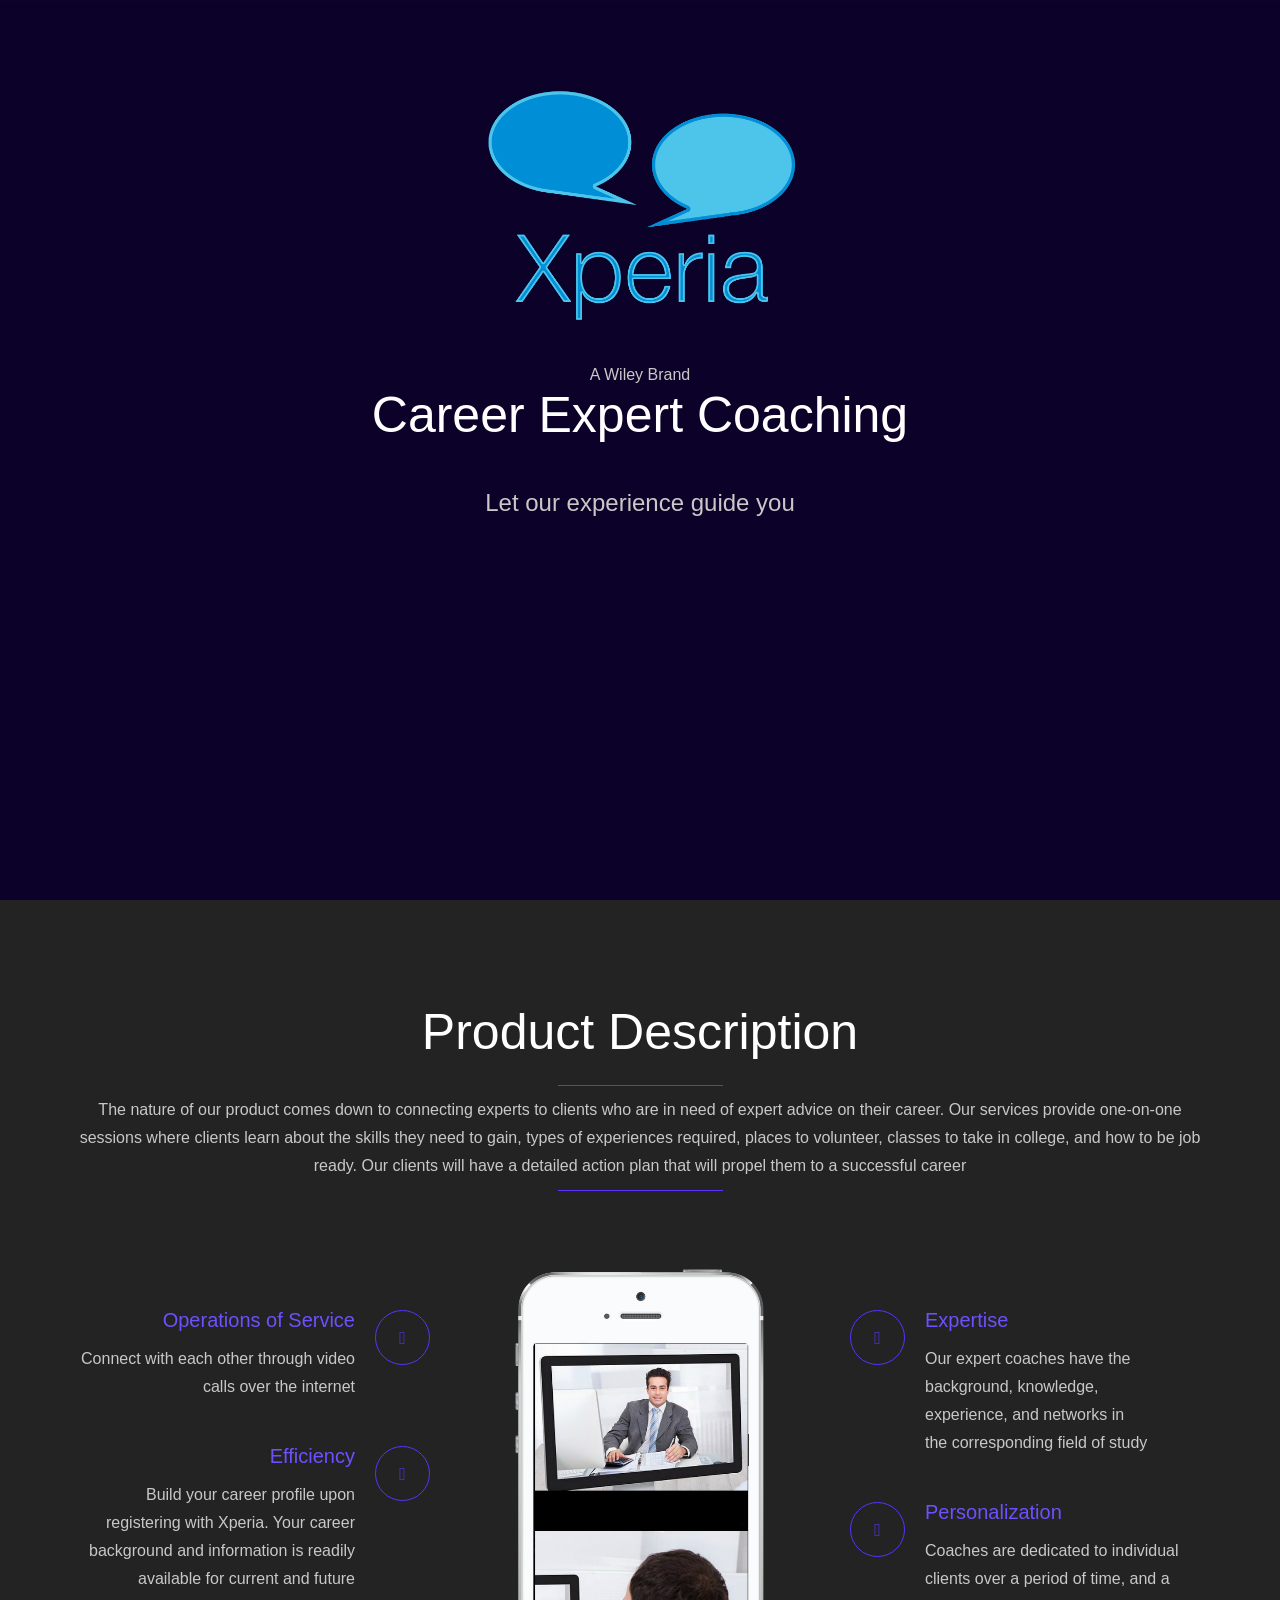
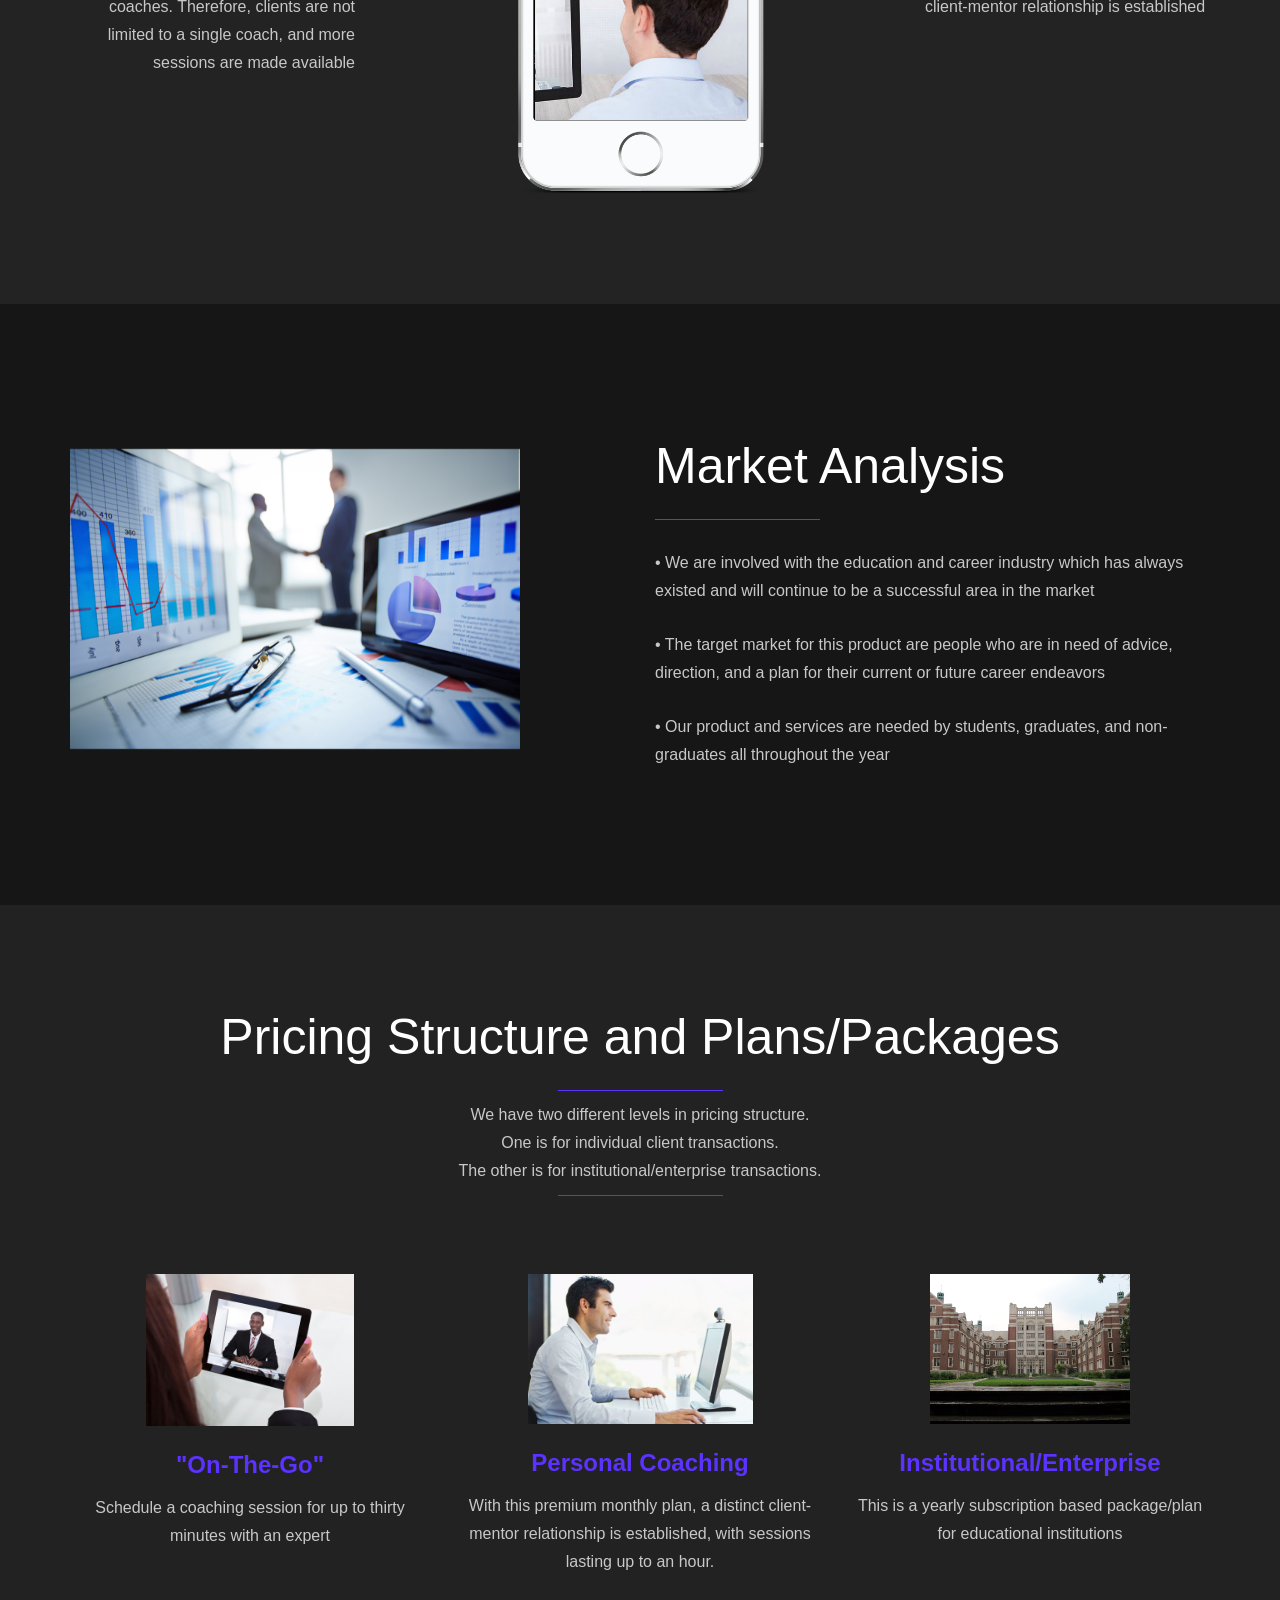
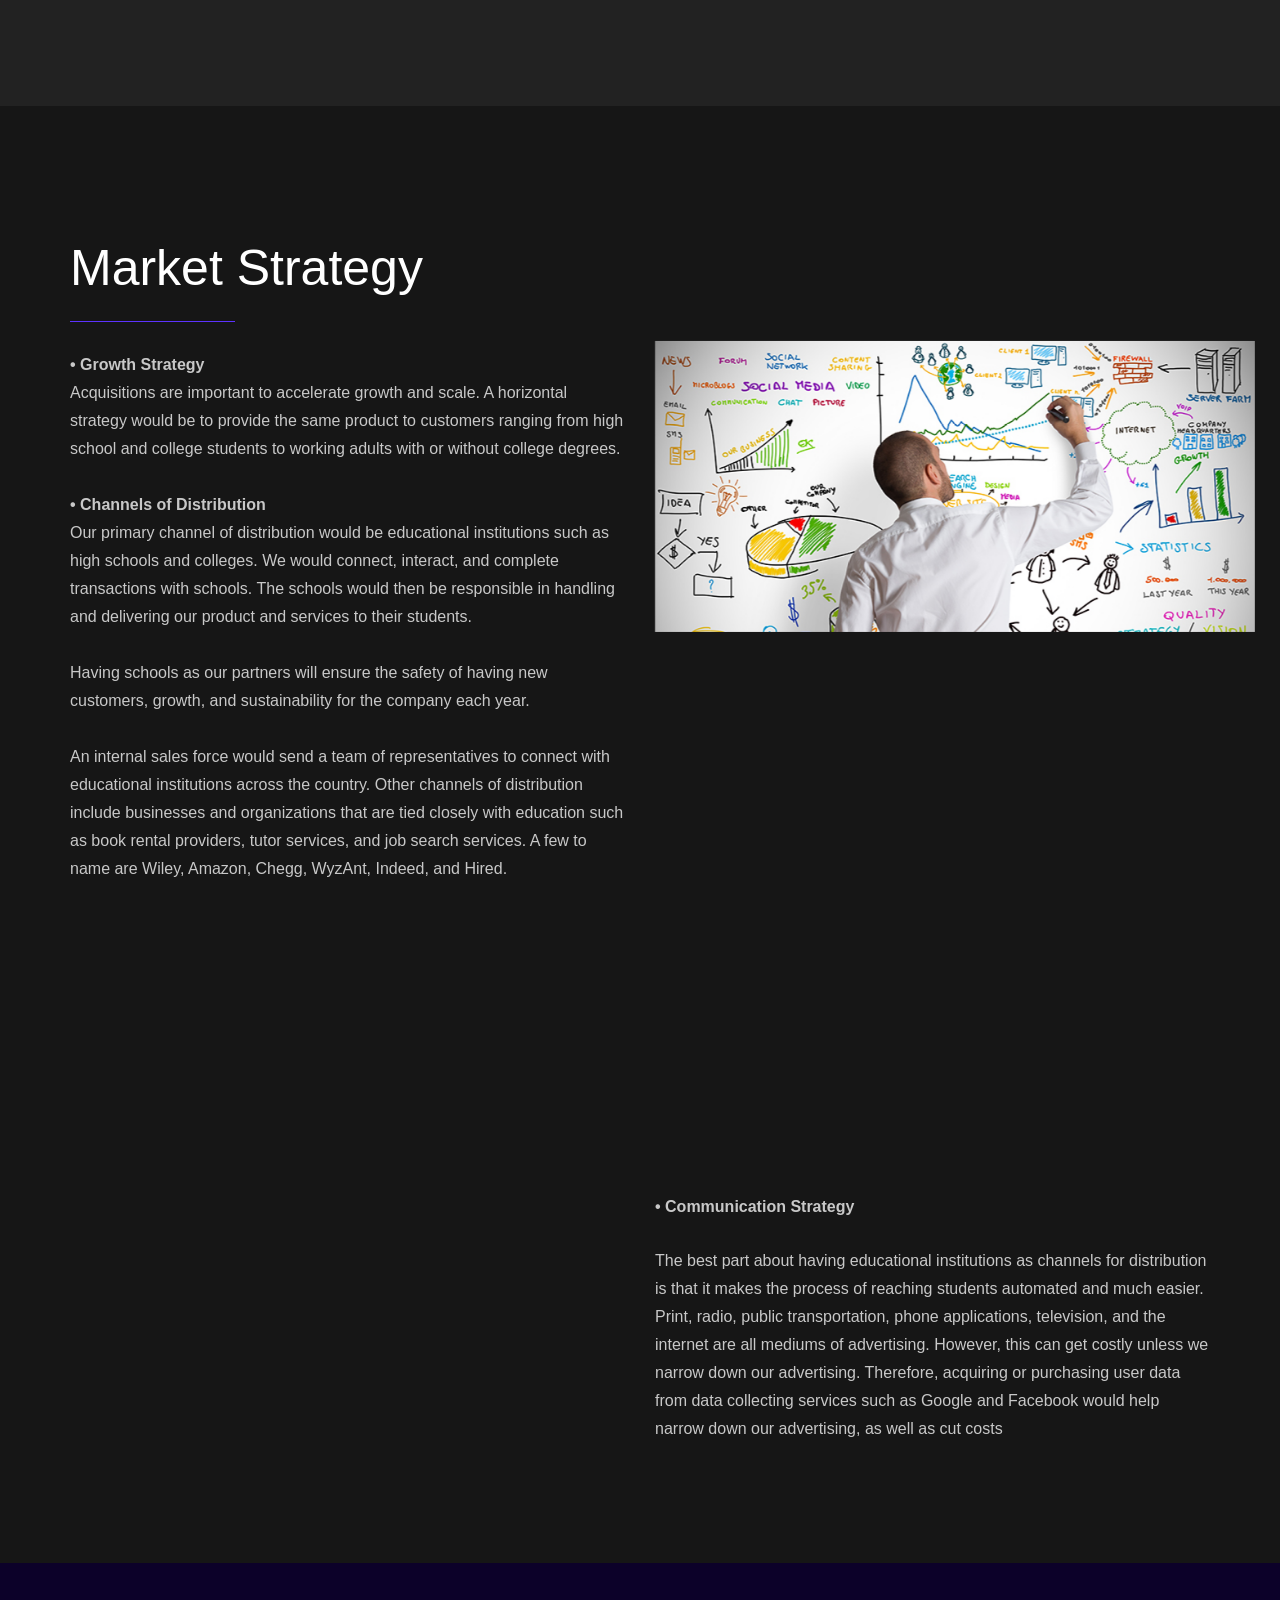
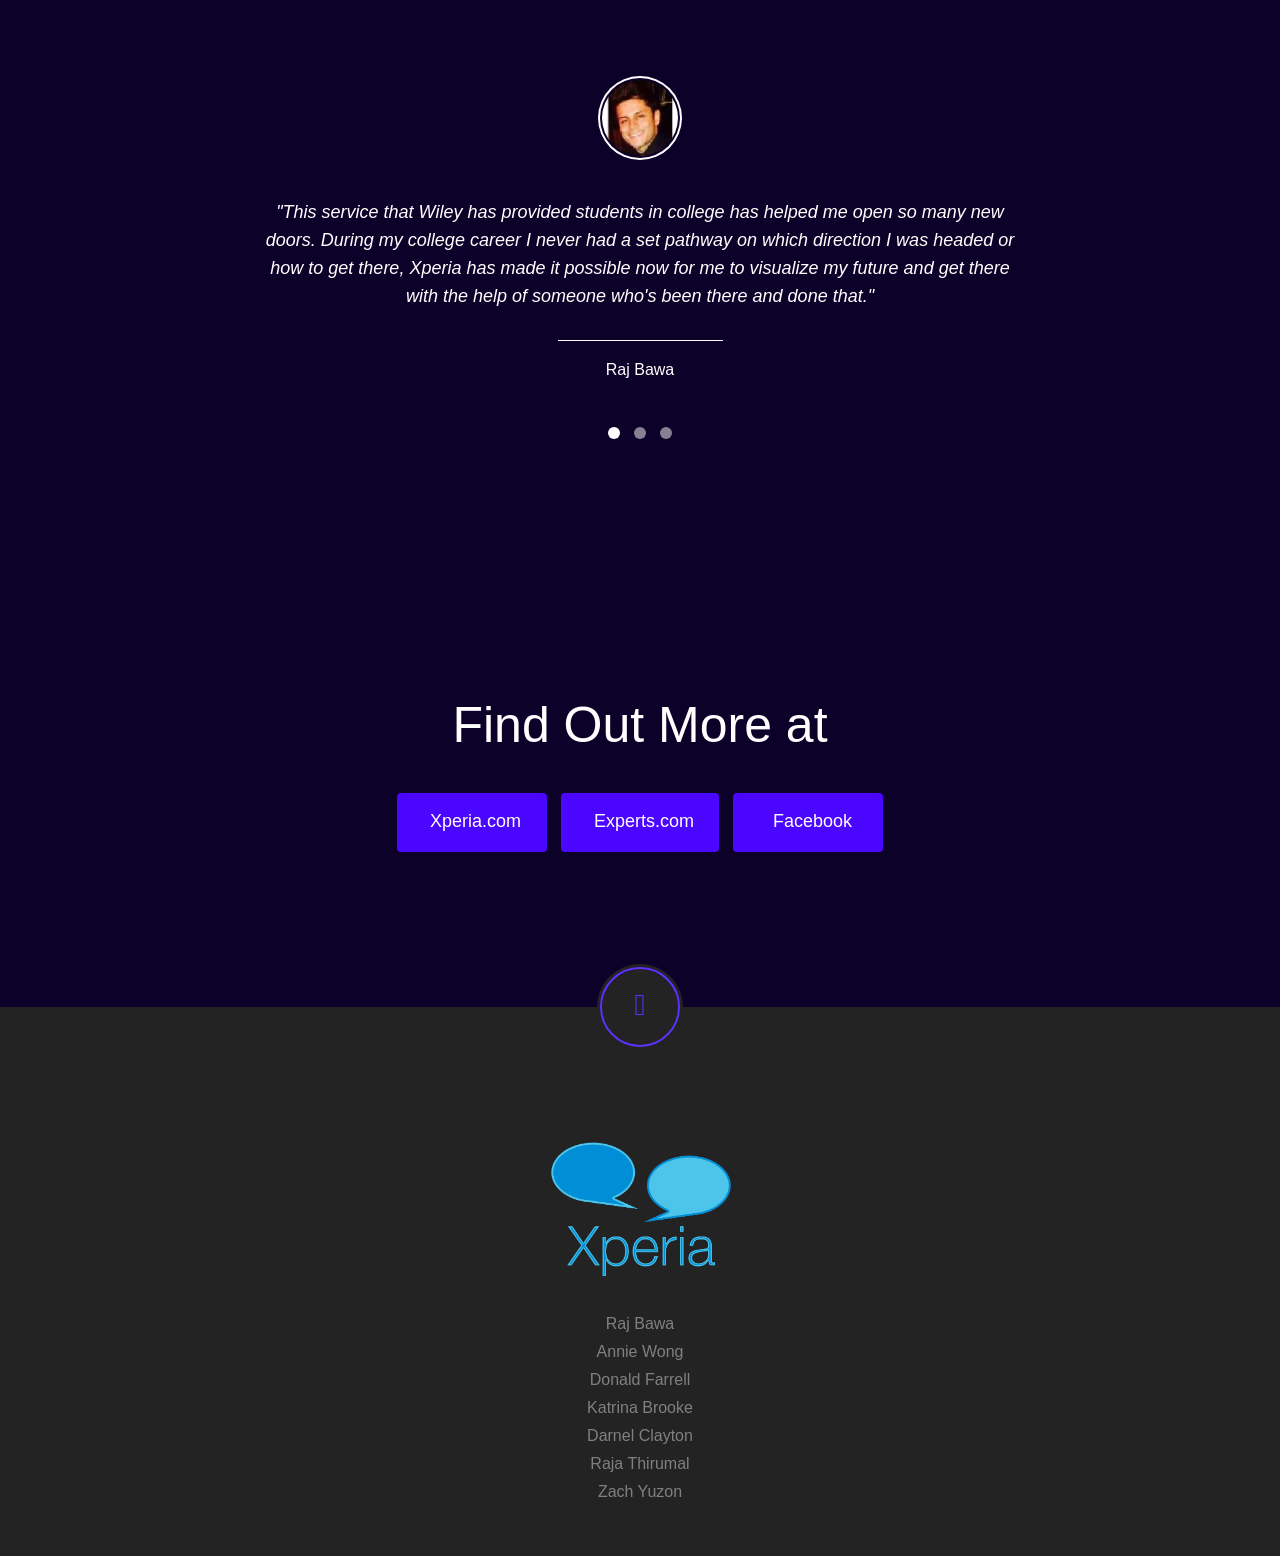
==== commit 01446db1: "Updated "On-The-Go"" ====
--- a/index.html
+++ b/index.html
@@ -385,7 +385,7 @@
 
                 <!-- SERVICE DESCRIPTION -->
                 <p>
-                    Schedule a session for up to thirty minutes with a coach
+                    Schedule a coaching session for up to thirty minutes with an expert
                 </p>
 
             </div>
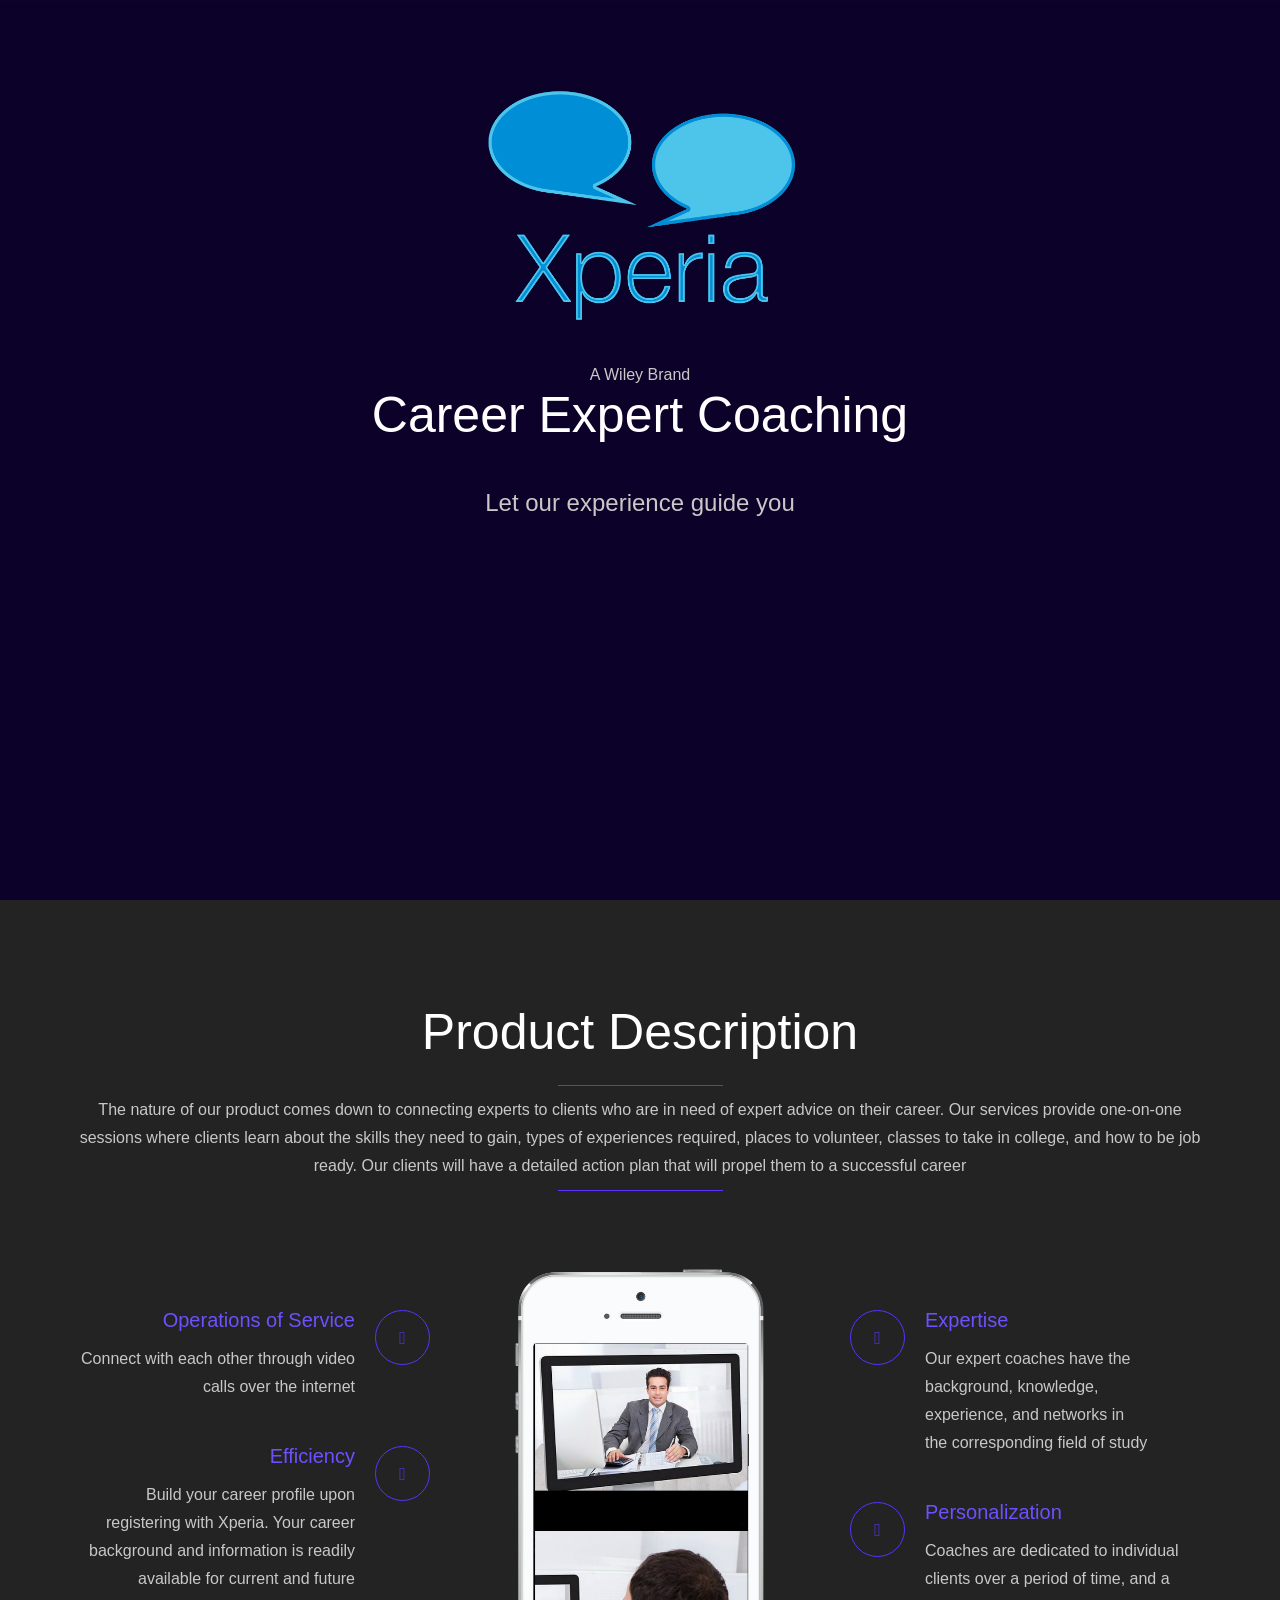
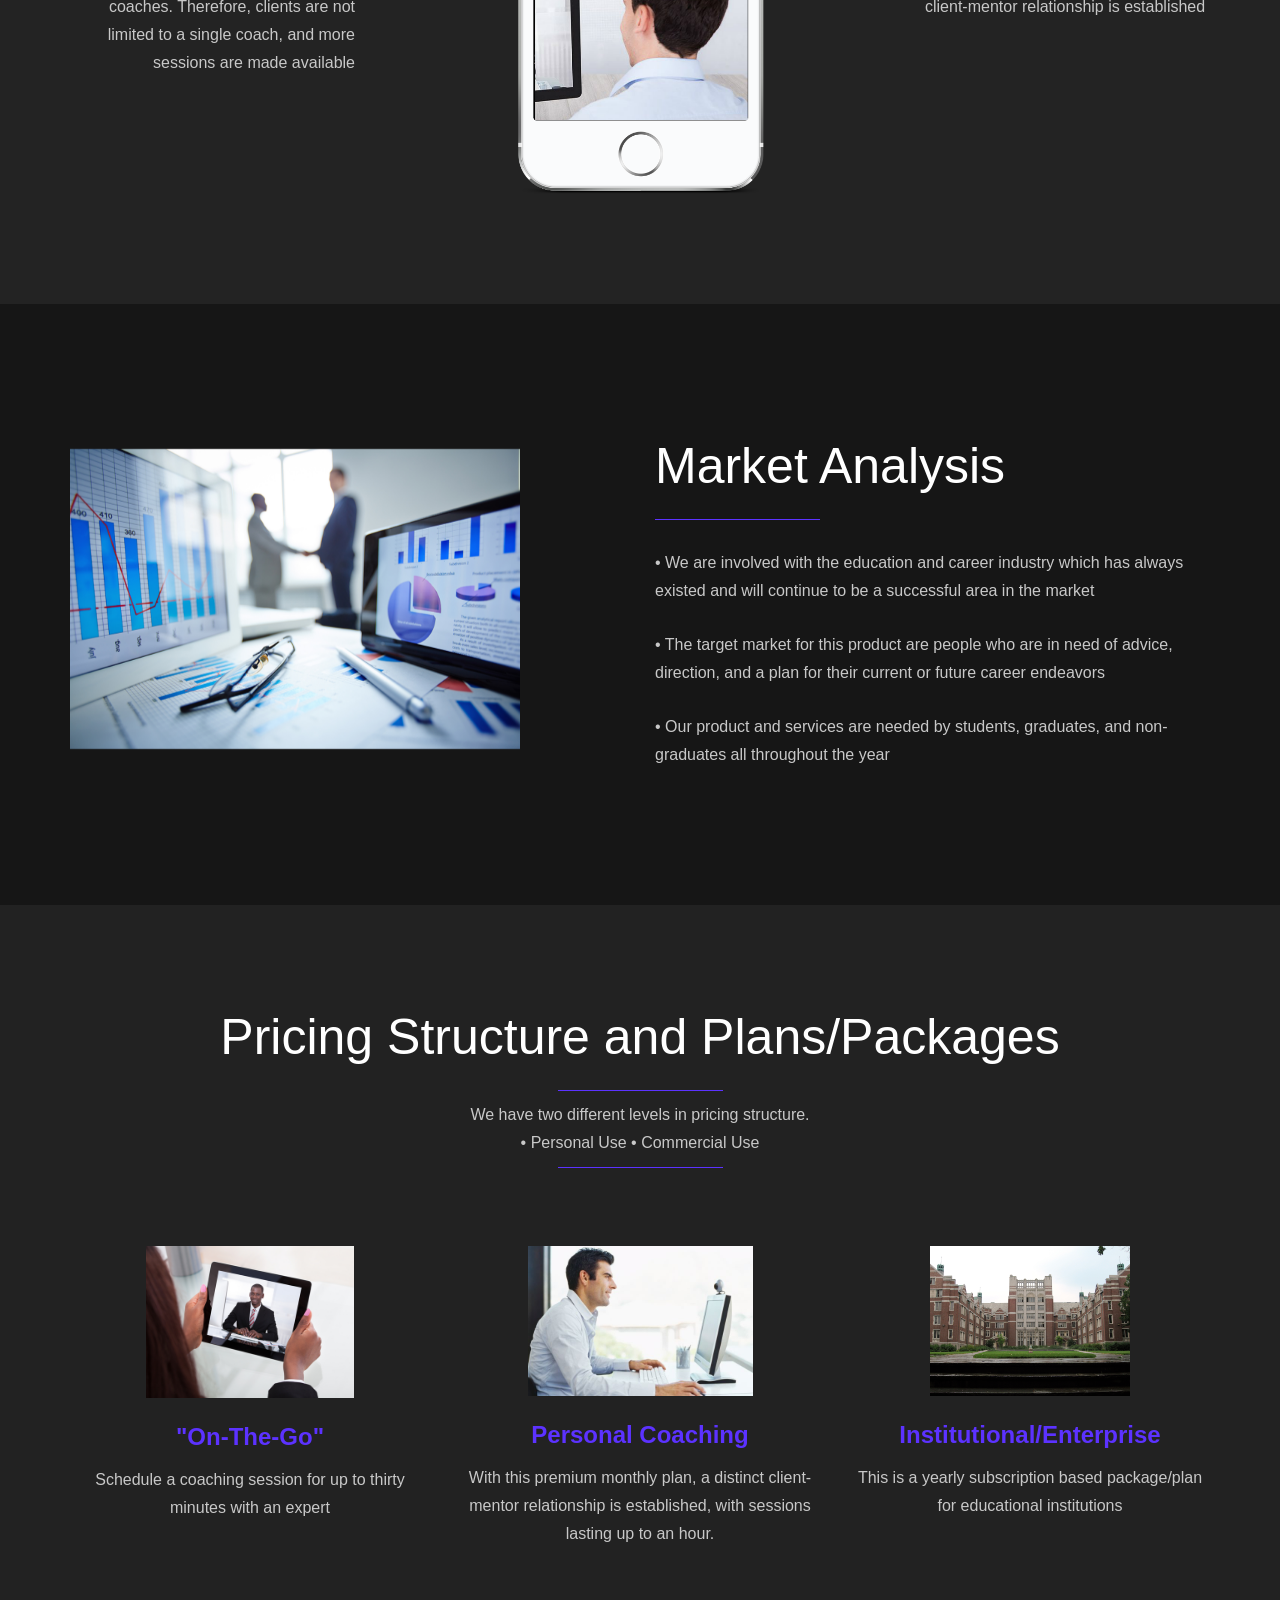
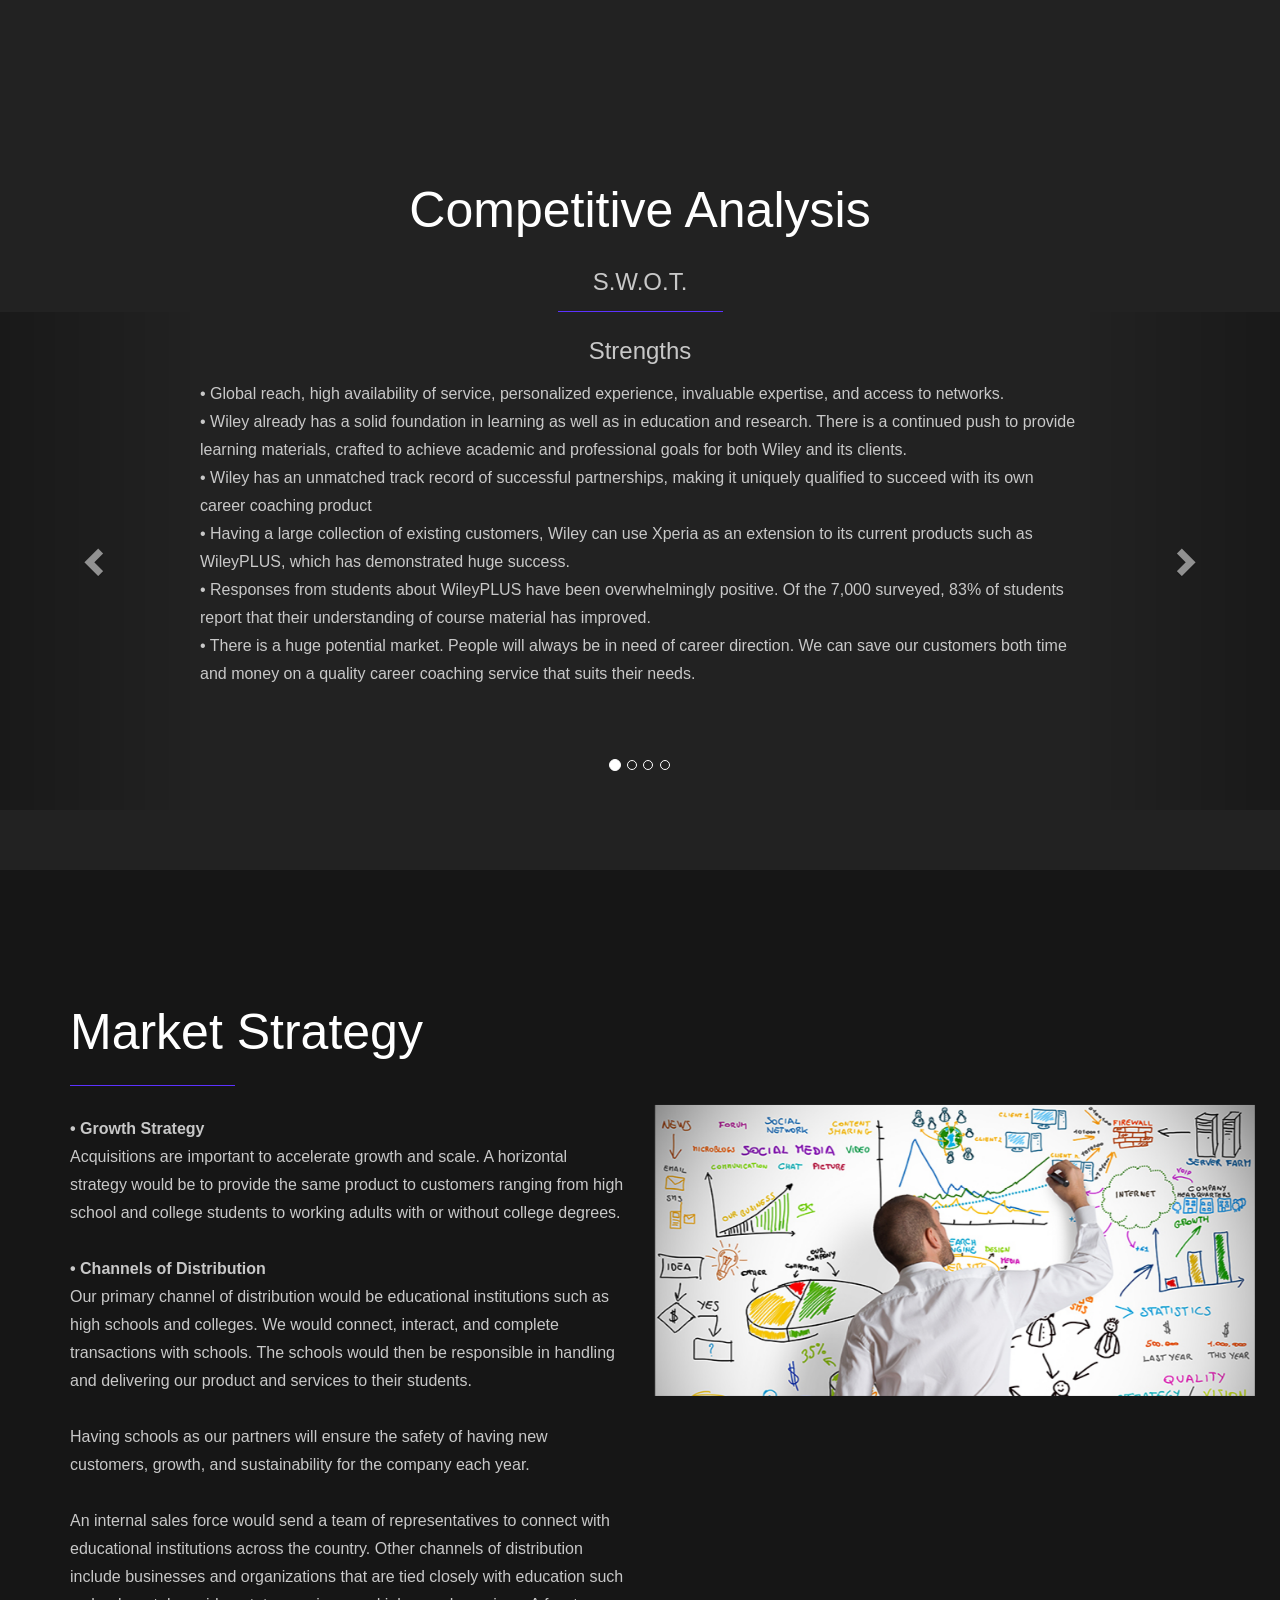
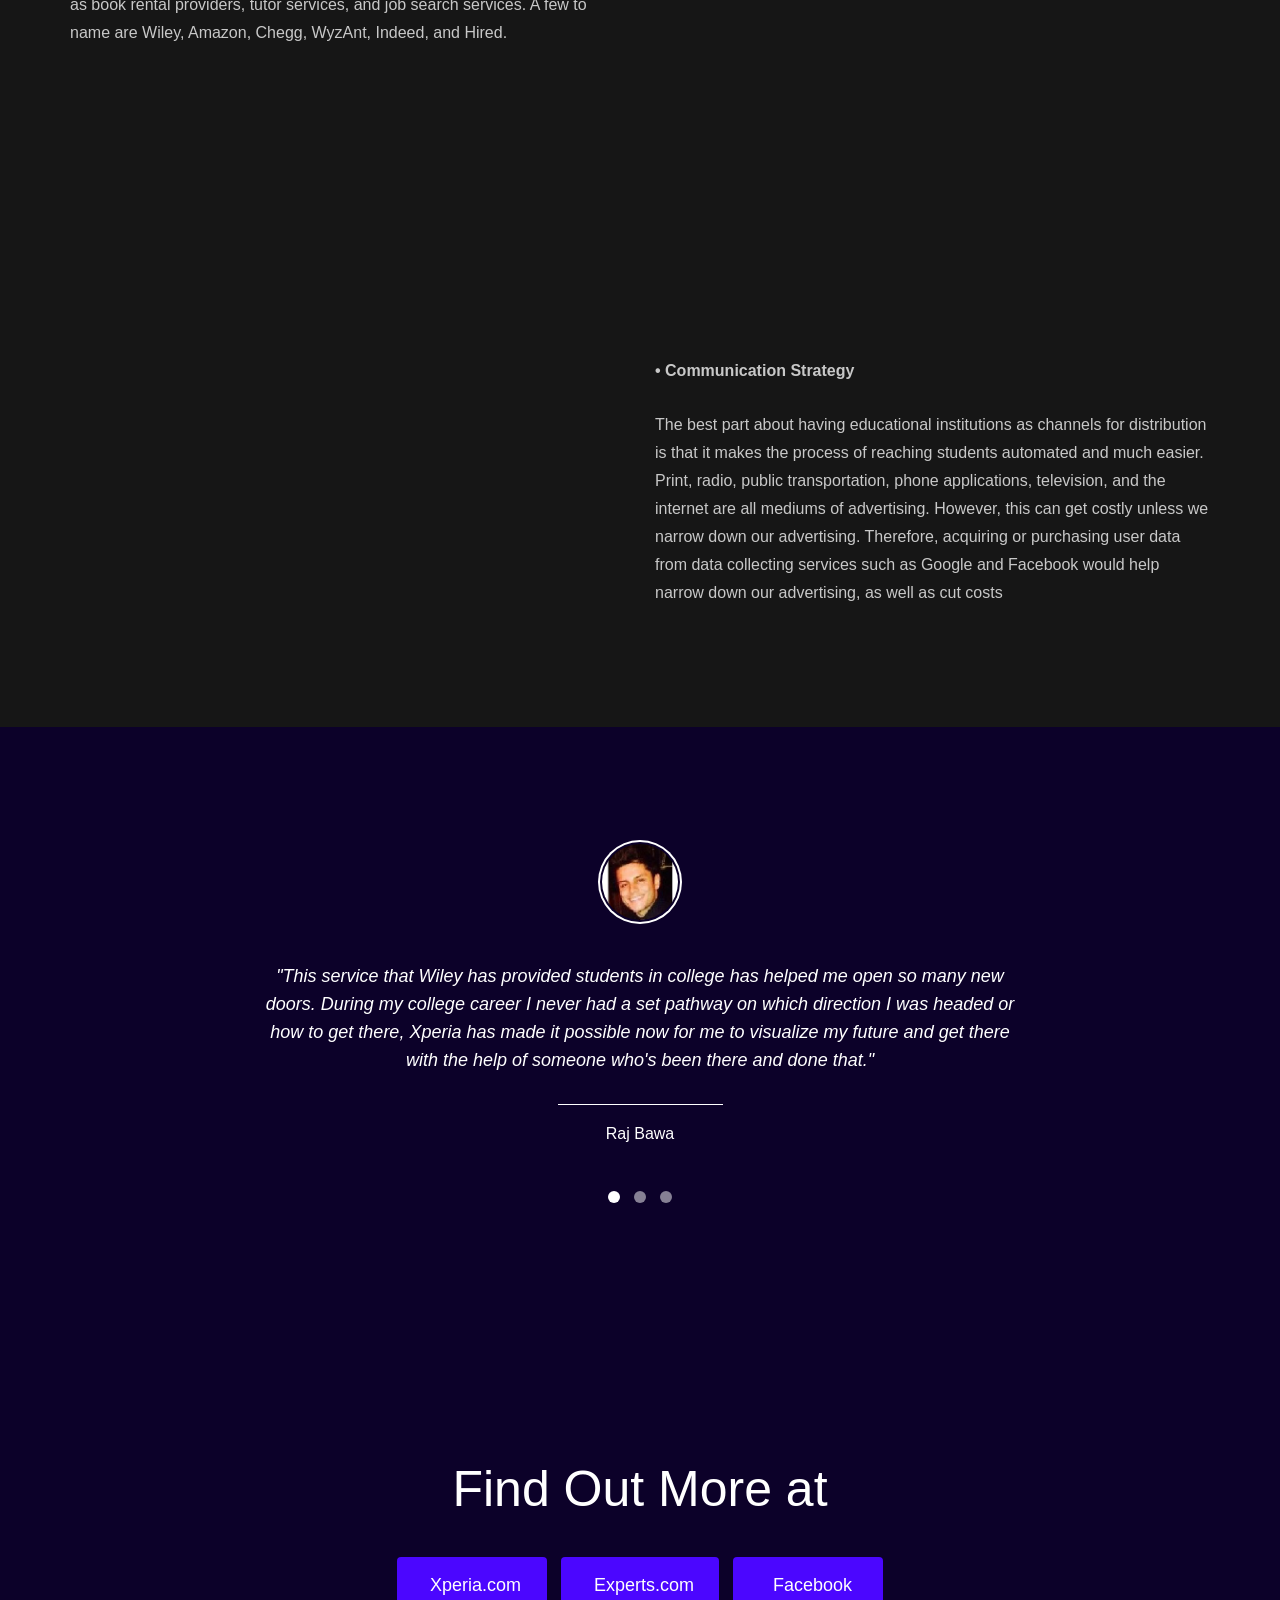
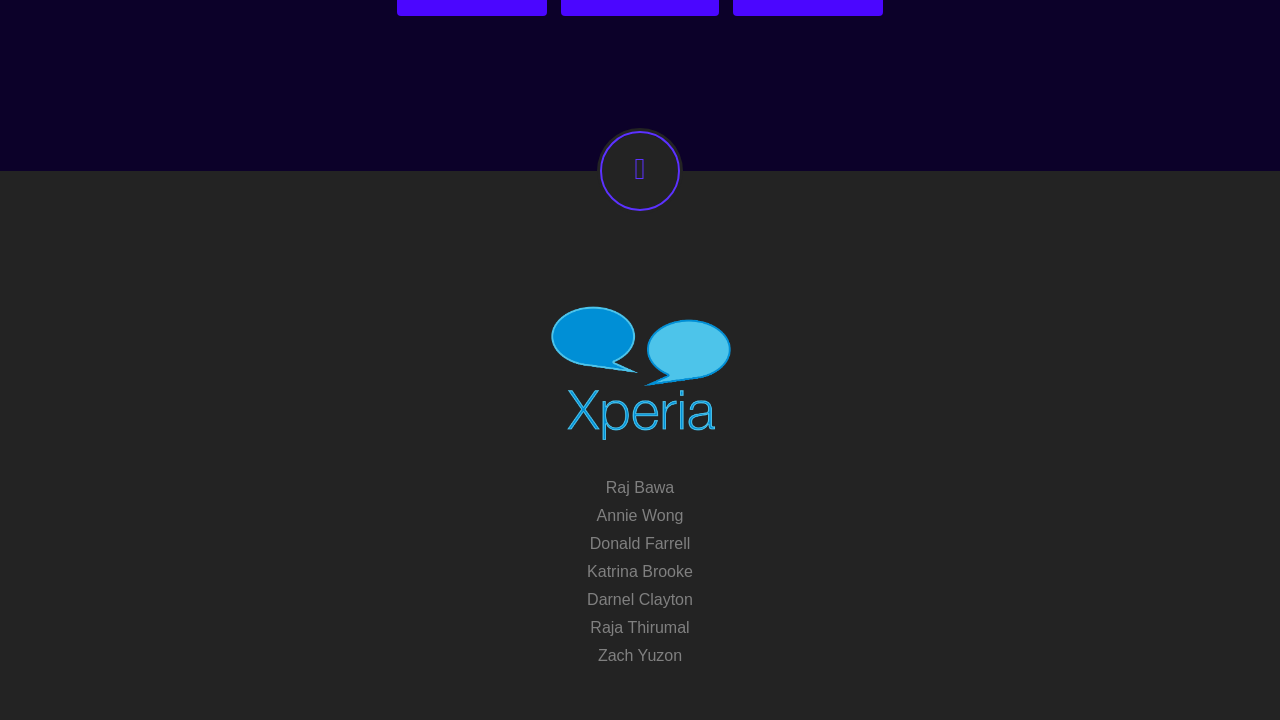
==== commit e0736d71: "Added competitive analysis" ====
--- a/index.html
+++ b/index.html
@@ -112,9 +112,9 @@
                         <li><a href="#features">Product Description</a></li>
                         <li><a href="#brief1">Market Analysis</a></li>
                         <li><a href="#services">Pricing Structure</a></li>
+                        <li><a href="#companalysis">Competitive Analysis</a></li>
                         <li><a href="#brief2">Market Strategy</a></li>
                         <li><a href="#screenshot-section">Testimonials</a></li>
-                        <li><a href="#download">Find Out More</a></li>
                     </ul>
                 </div>
             </div> <!-- /END CONTAINER -->
@@ -347,7 +347,7 @@
 <!-- /END SECTION -->
 
 <!-- =========================
-     SERVICES
+     PRICING STRUCTURE
 ============================== -->
 <section class="services" id="services">
 
@@ -362,7 +362,7 @@
             <div class="colored-line">
             </div>
             <div class="section-description">
-                We have two different levels in pricing structure.<br> One is for individual client transactions. <br>The other is for institutional/enterprise transactions.
+                We have two different levels in pricing structure.<br> • Personal Use • Commercial Use
             </div>
             <div class="colored-line">
             </div>
@@ -434,11 +434,85 @@
 
     </div>
     <!-- /END CONTAINER -->
-
 </section>
-<!-- /END FEATURES SECTION -->
-
-
+<!-- /END PRICING SECTION -->
+
+<!-- ======================
+     COMPETITIVE ANALYSIS
+=========================== -->
+<section class="services" id="companalysis">
+    <h2 class="white-text">Competitive Analysis</h2>
+    <h3>S.W.O.T.</h3>
+    <div class="colored-line">
+    </div>
+    <div id="carousel-example-generic" class="carousel slide" data-interval="false" data-ride="carousel">
+        <!-- Indicators -->
+        <ol class="carousel-indicators">
+            <li data-target="#carousel-example-generic" data-slide-to="0" class="active"></li>
+            <li data-target="#carousel-example-generic" data-slide-to="1"></li>
+            <li data-target="#carousel-example-generic" data-slide-to="2"></li>
+            <li data-target="#carousel-example-generic" data-slide-to="3"></li>
+        </ol>
+
+        <!-- Wrapper for slides -->
+        <div class="carousel-inner" role="listbox">
+            <div class="item active">
+                <h3>Strengths</h3>
+                <p style="margin-right:200px;margin-left:200px;text-align:left">
+                    • Global reach, high availability of service, personalized experience, invaluable expertise, and access to networks.<br>
+                    • Wiley already has a solid foundation in learning as well as in education and research. There is a continued push to provide learning materials, crafted to achieve academic and professional goals for both Wiley and its clients.
+                    <br>• Wiley has an unmatched track record of successful partnerships, making it uniquely qualified to succeed with its own career coaching product
+                    <br>• Having a large collection of existing customers, Wiley can use Xperia as an extension to its current products such as WileyPLUS, which has demonstrated huge success.
+                    <br>• Responses from students about WileyPLUS have been overwhelmingly positive. Of the 7,000 surveyed, 83% of students report that their understanding of course material has improved.
+                    <br>• There is a huge potential market. People will always be in need of career direction. We can save our customers both time and money on a quality career coaching service that suits their needs.
+                </p>
+            </div>
+            <div class="item">
+                <h3>Weaknesses</h3>
+                <p style="margin-right:200px;margin-left:200px;text-align:left">
+                    • Having to hire many experts; Costing both time and money for the business<br>
+                    • The massive customer reach requires an equally massive expert reach<br>
+                    • The consistency and validation of expert credentials<br>
+                    • Wiley is new to the career service industry, and other companies have a head start with their products.
+                    This will require Wiley to focus on separating ours from the competition and making the product different.
+                    Acquisitions may be necessary
+                </p>
+            </div>
+            <div class="item">
+                <h3>Opportunities</h3>
+                <p style="margin-right:200px;margin-left:200px;text-align:left">
+                    • Acquisition & partnership opportunities<br>
+                    • International markets<br>
+                    • Can increase WileyPlus exposure<br>
+                    • Build and maintain long term business relationships with educational institutions
+                </p>
+            </div>
+            <div class="item">
+                <h3>Threats</h3>
+                <p style="margin-right:200px;margin-left:200px;text-align:left">
+                    • Career trends could change<br>
+                    • Lower prices from existing services<br>
+                    • Free services<br>
+                    • More content offered by competitors
+                </p>
+            </div>
+        </div>
+        <br><br><br><br>
+
+        <!-- Controls -->
+        <a class="left carousel-control" href="#carousel-example-generic" role="button" data-slide="prev">
+            <span class="glyphicon glyphicon-chevron-left" aria-hidden="true"></span>
+            <span class="sr-only">Previous</span>
+        </a>
+        <a class="right carousel-control" href="#carousel-example-generic" role="button" data-slide="next">
+            <span class="glyphicon glyphicon-chevron-right" aria-hidden="true"></span>
+            <span class="sr-only">Next</span>
+        </a>
+    </div>
+
+</section>
+
+<!-- /END COMPETITIVE ANALYSIS SECTION -->
 
 <!-- =========================
      BRIEF RIGHT SECTION 
@@ -488,6 +562,8 @@
 
 </section>
 <!-- /END SECTION -->
+
+
 
 <!-- =========================
      BRIEF LEFT SECTION
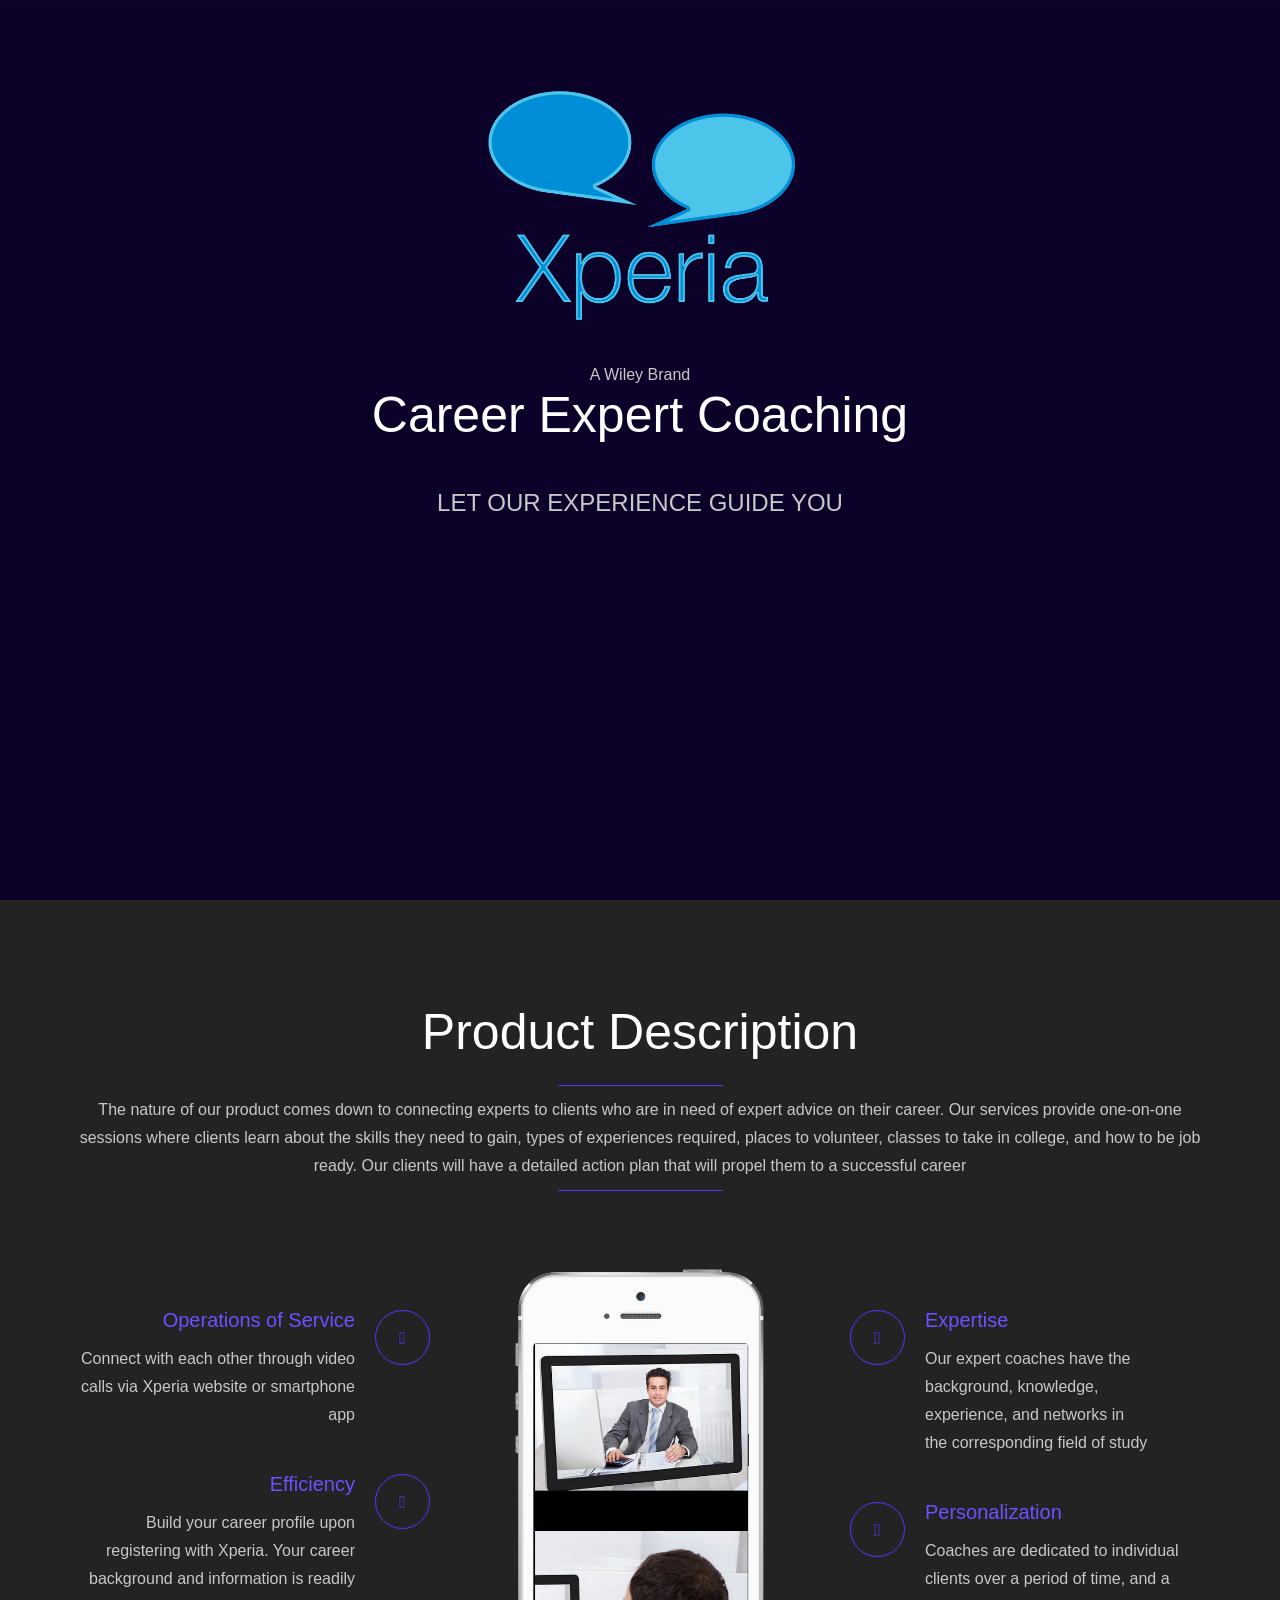
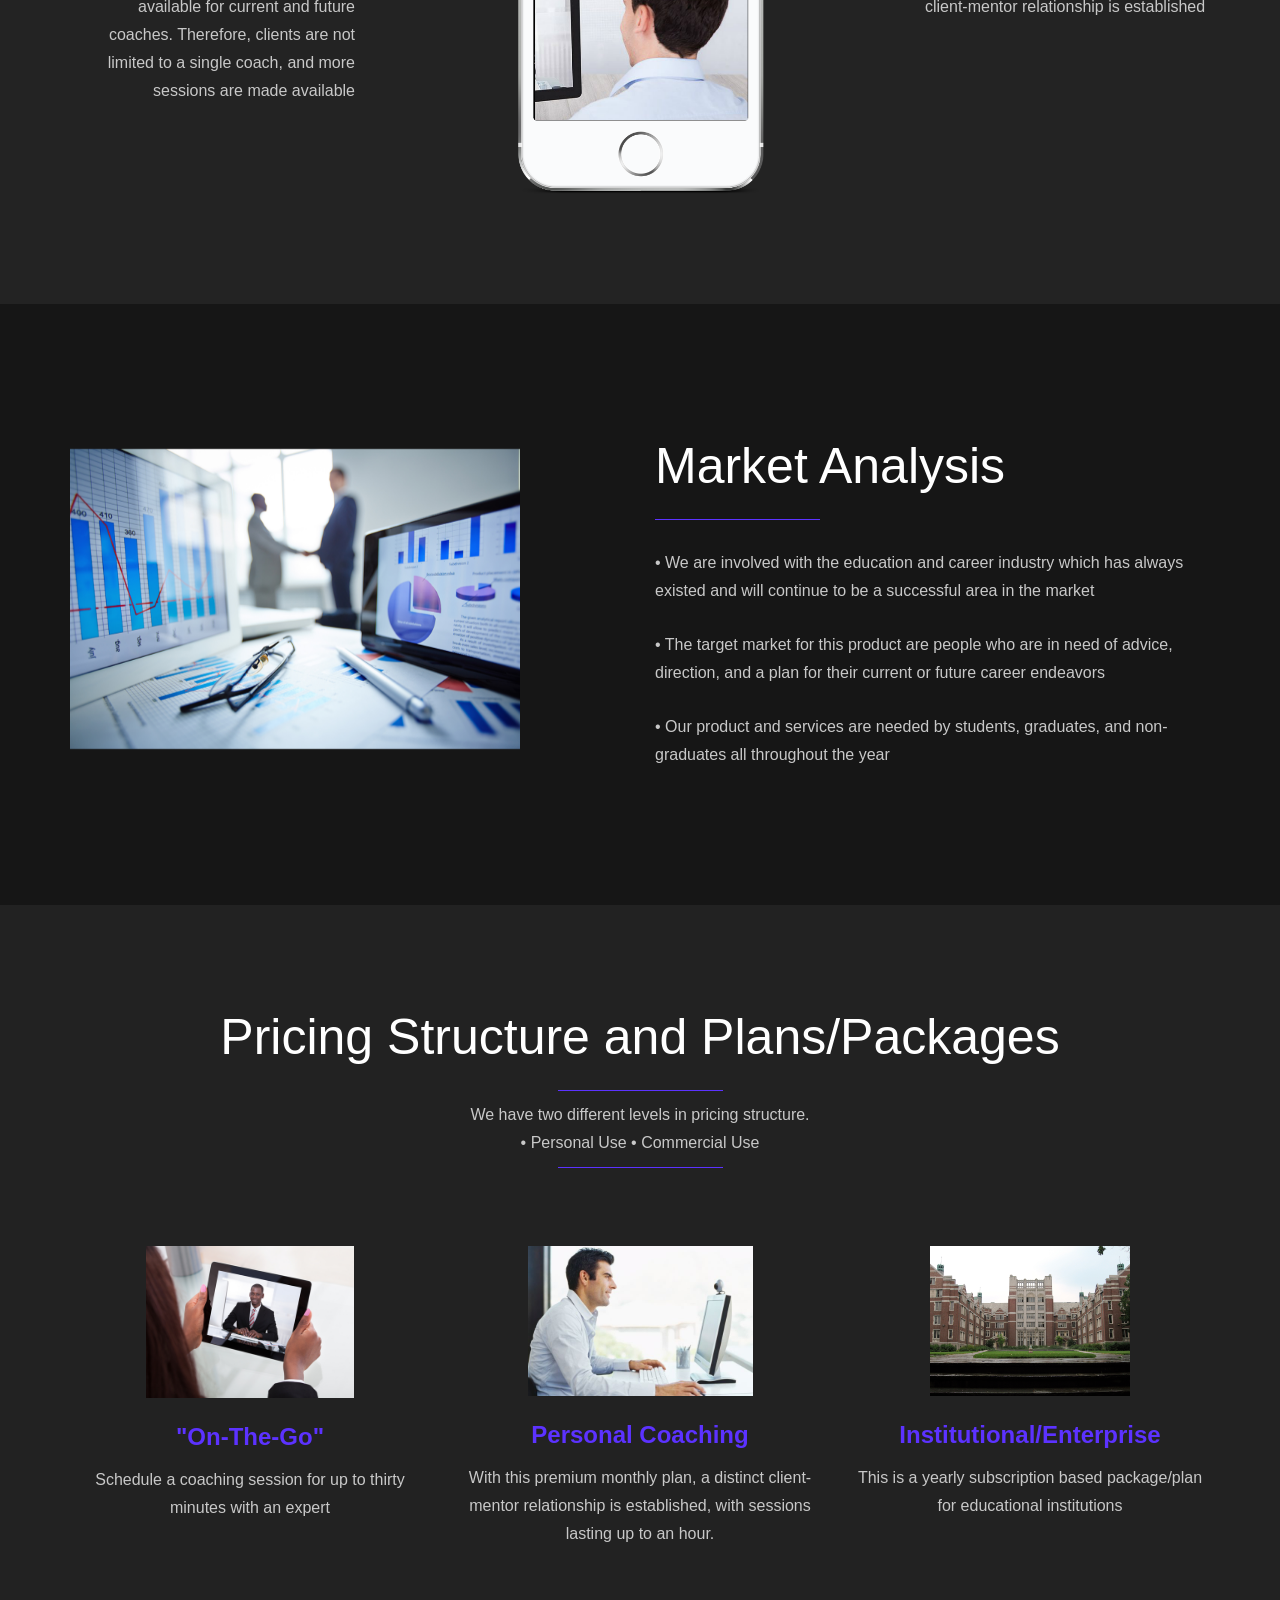
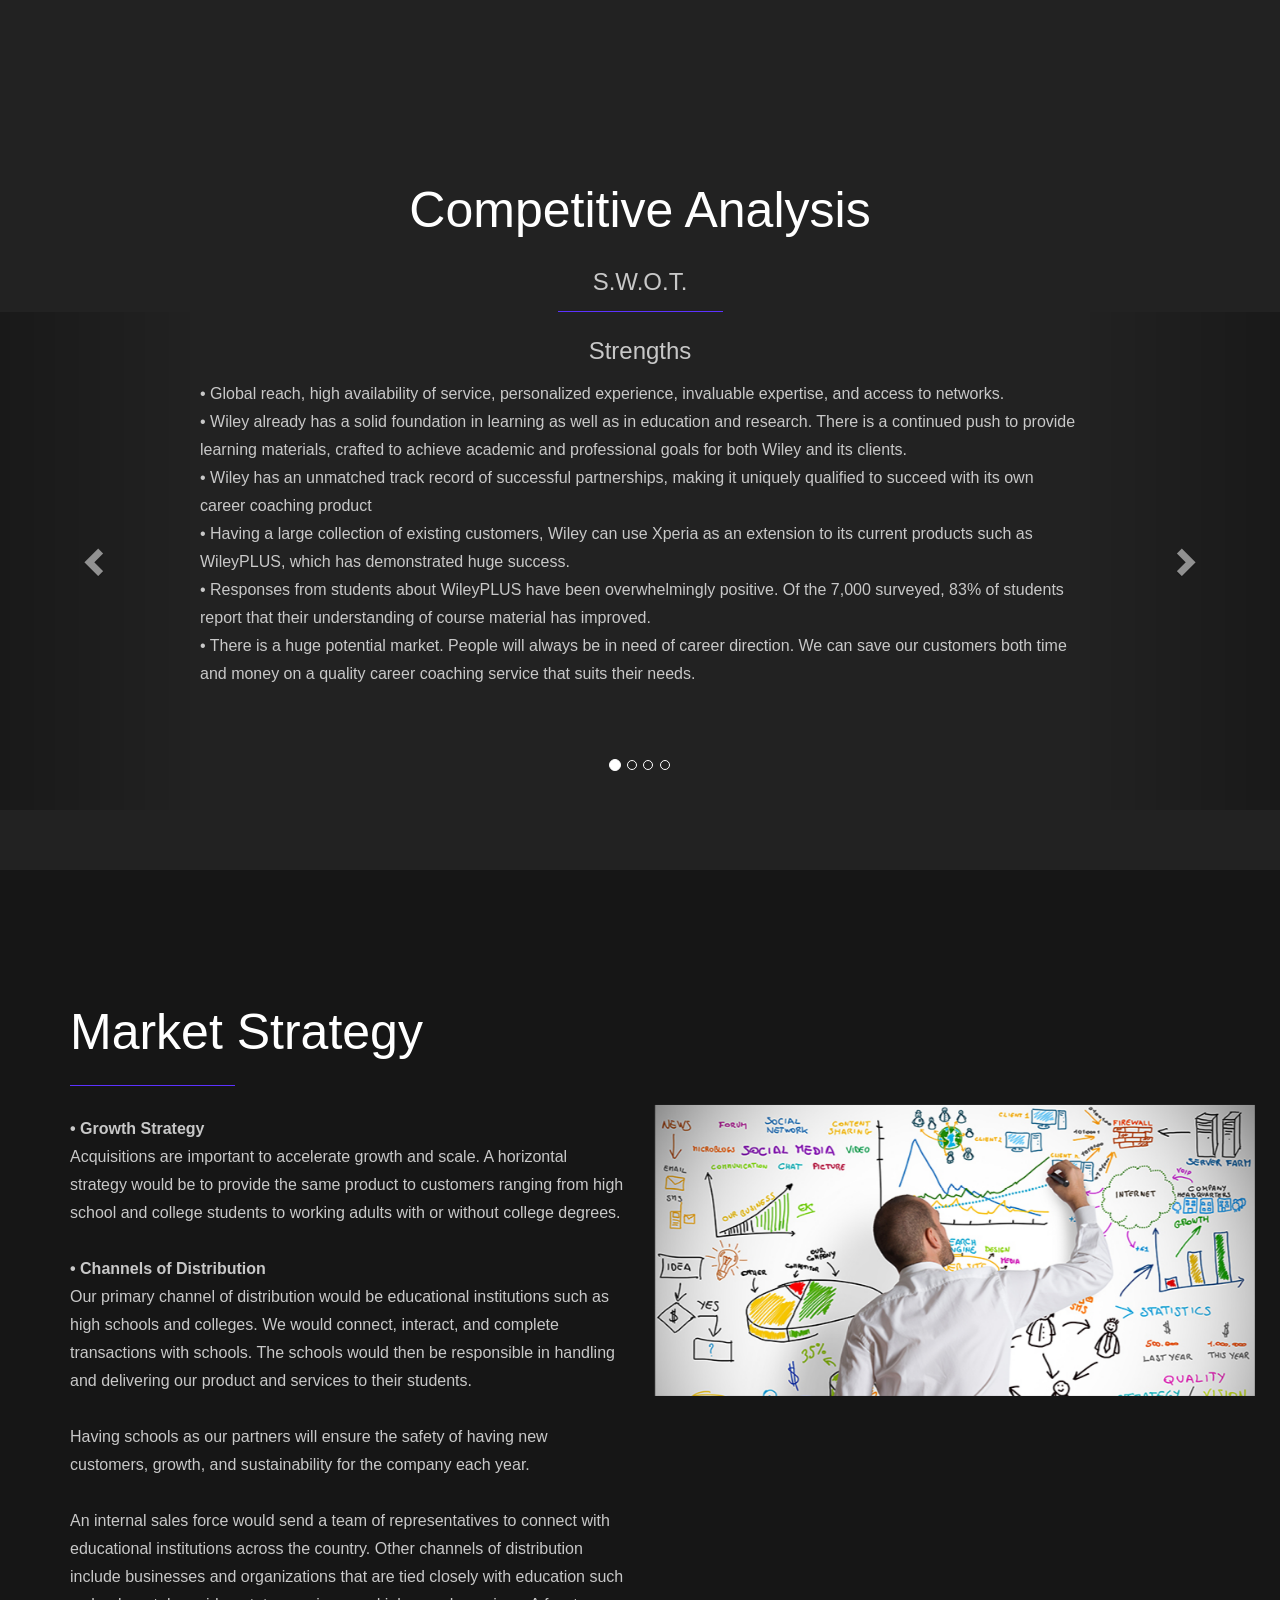
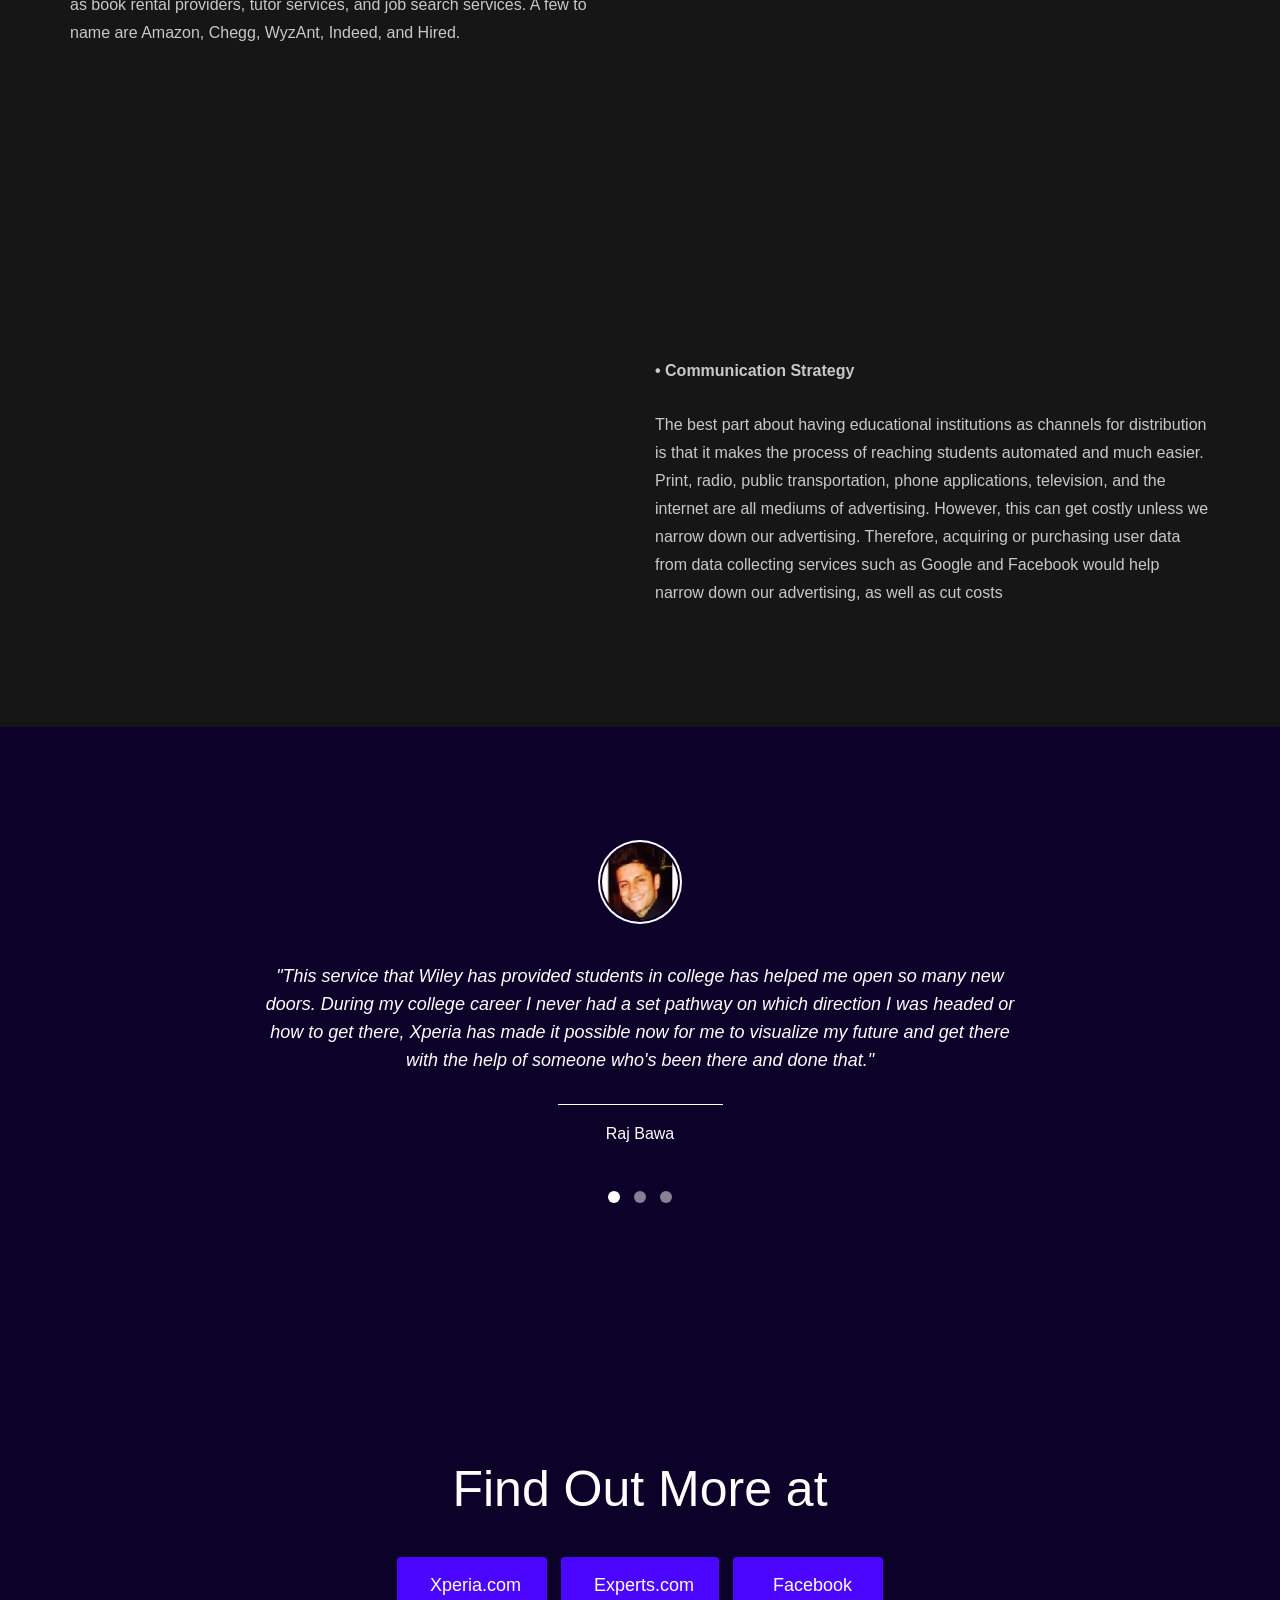
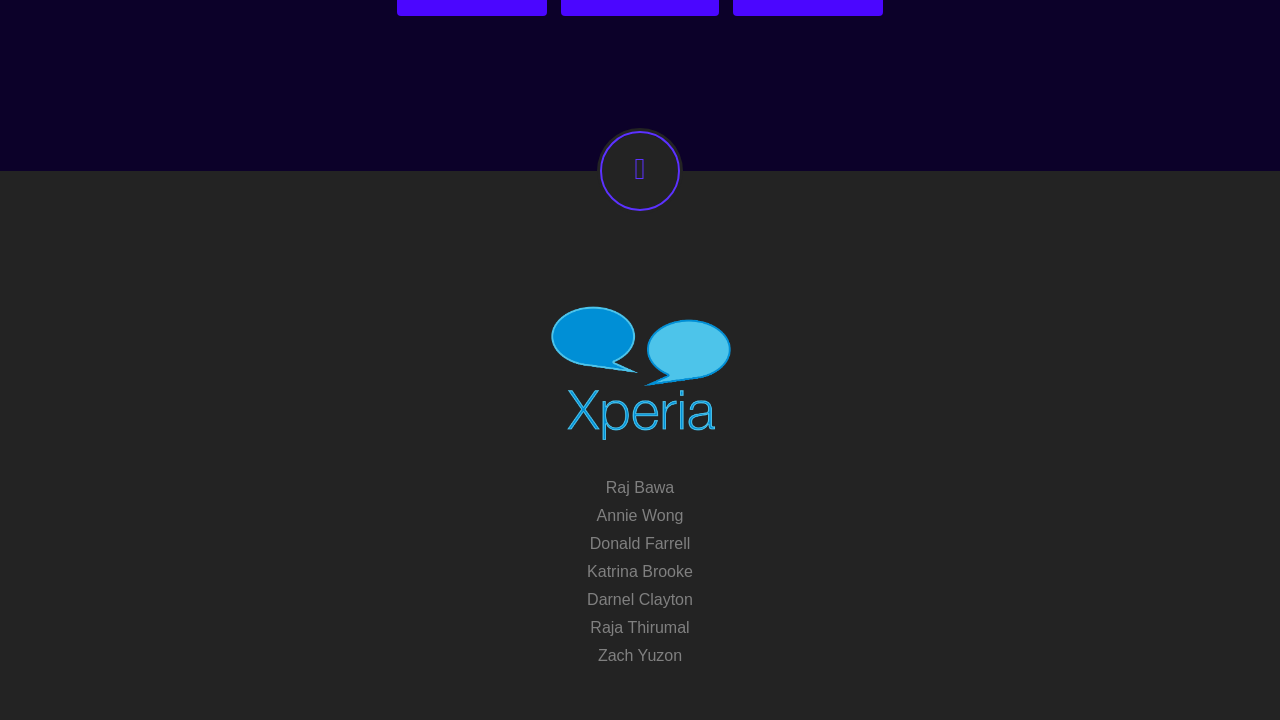
==== commit 2e9d8dbd: "Katrina Revisions" ====
--- a/index.html
+++ b/index.html
@@ -142,7 +142,7 @@
 
                         <!-- WELCOM MESSAGE -->
                         <h2 class="intro">Career Expert Coaching</h2>
-                        <h3>Let our experience guide you</h3>
+                        <h3>LET OUR EXPERIENCE GUIDE YOU</h3>
 
                         <!-- BUTTON -->
 
@@ -202,7 +202,7 @@
                     <div class="fetaure-details">
                         <h4 class="main-color">Operations of Service</h4>
                         <p>
-                            Connect with each other through video calls over the internet
+                            Connect with each other through video calls via Xperia website or smartphone app
                         </p>
                     </div>
 
@@ -539,7 +539,7 @@
                     <br><br><strong><li>• Channels of Distribution</li></strong>
                         Our primary channel of distribution would be educational institutions such as high schools and colleges. We would connect, interact, and complete transactions with schools. The schools would then be responsible in handling and delivering our product and services to their students. <br><br>
                         Having schools as our partners will ensure the safety of having new customers, growth, and sustainability for the company each year.<br><br>
-                        An internal sales force would send a team of representatives to connect with educational institutions across the country. Other channels of distribution include businesses and organizations that are tied closely with education such as book rental providers, tutor services, and job search services. A few to name are Wiley, Amazon, Chegg, WyzAnt, Indeed, and Hired.
+                        An internal sales force would send a team of representatives to connect with educational institutions across the country. Other channels of distribution include businesses and organizations that are tied closely with education such as book rental providers, tutor services, and job search services. A few to name are Amazon, Chegg, WyzAnt, Indeed, and Hired.
                 </ul>
                 </p>
 
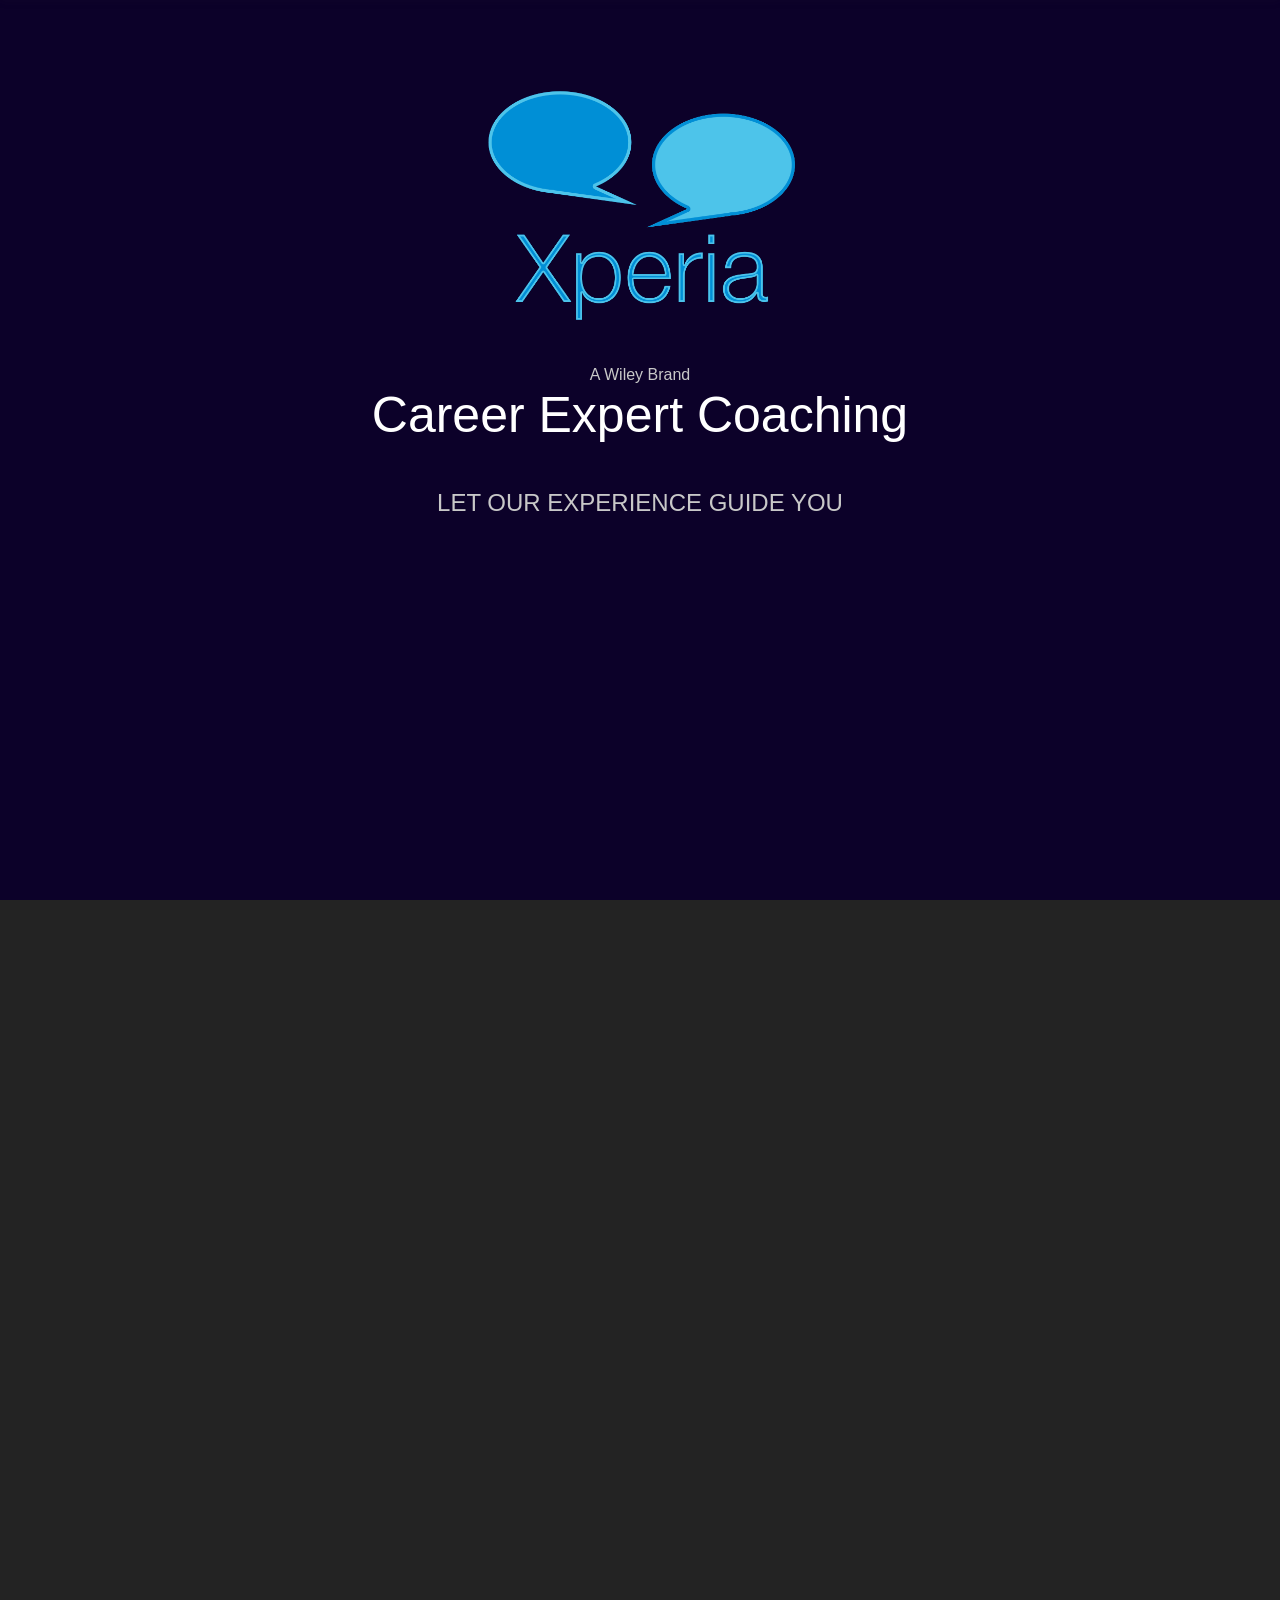
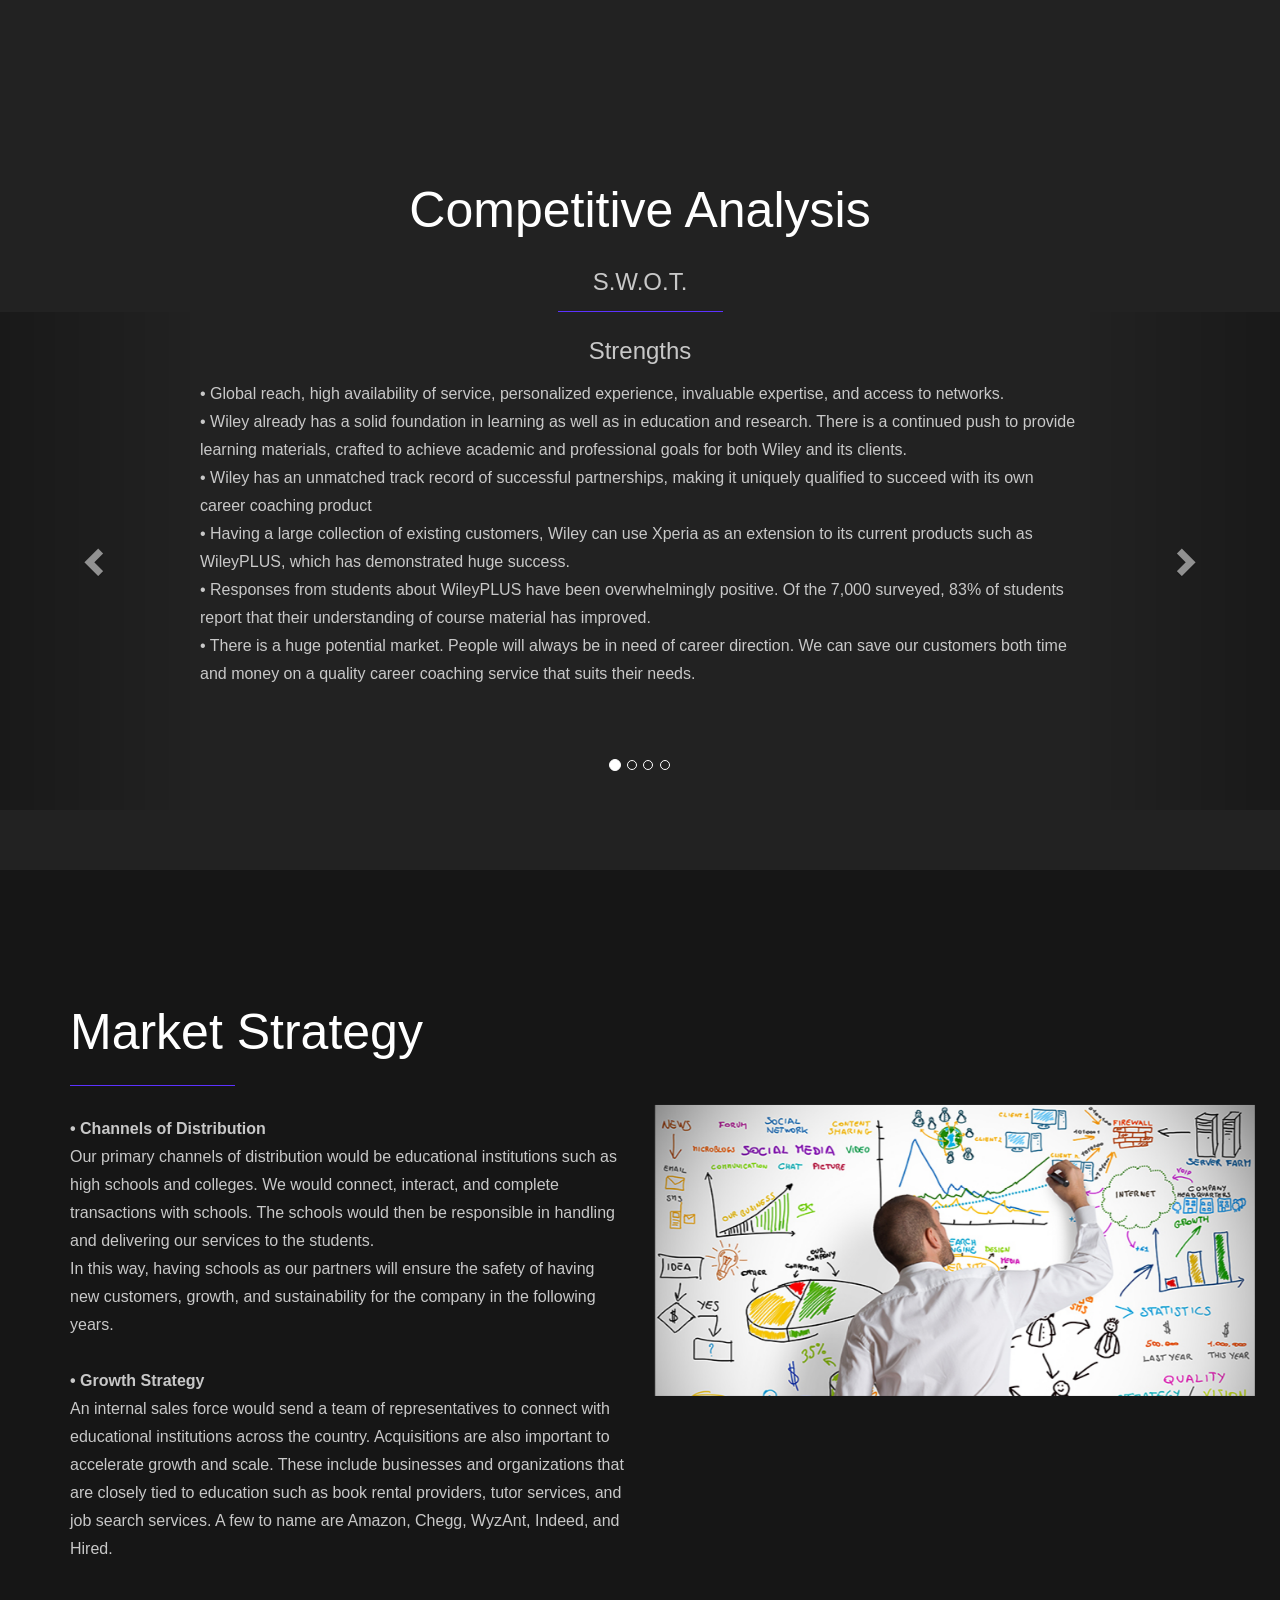
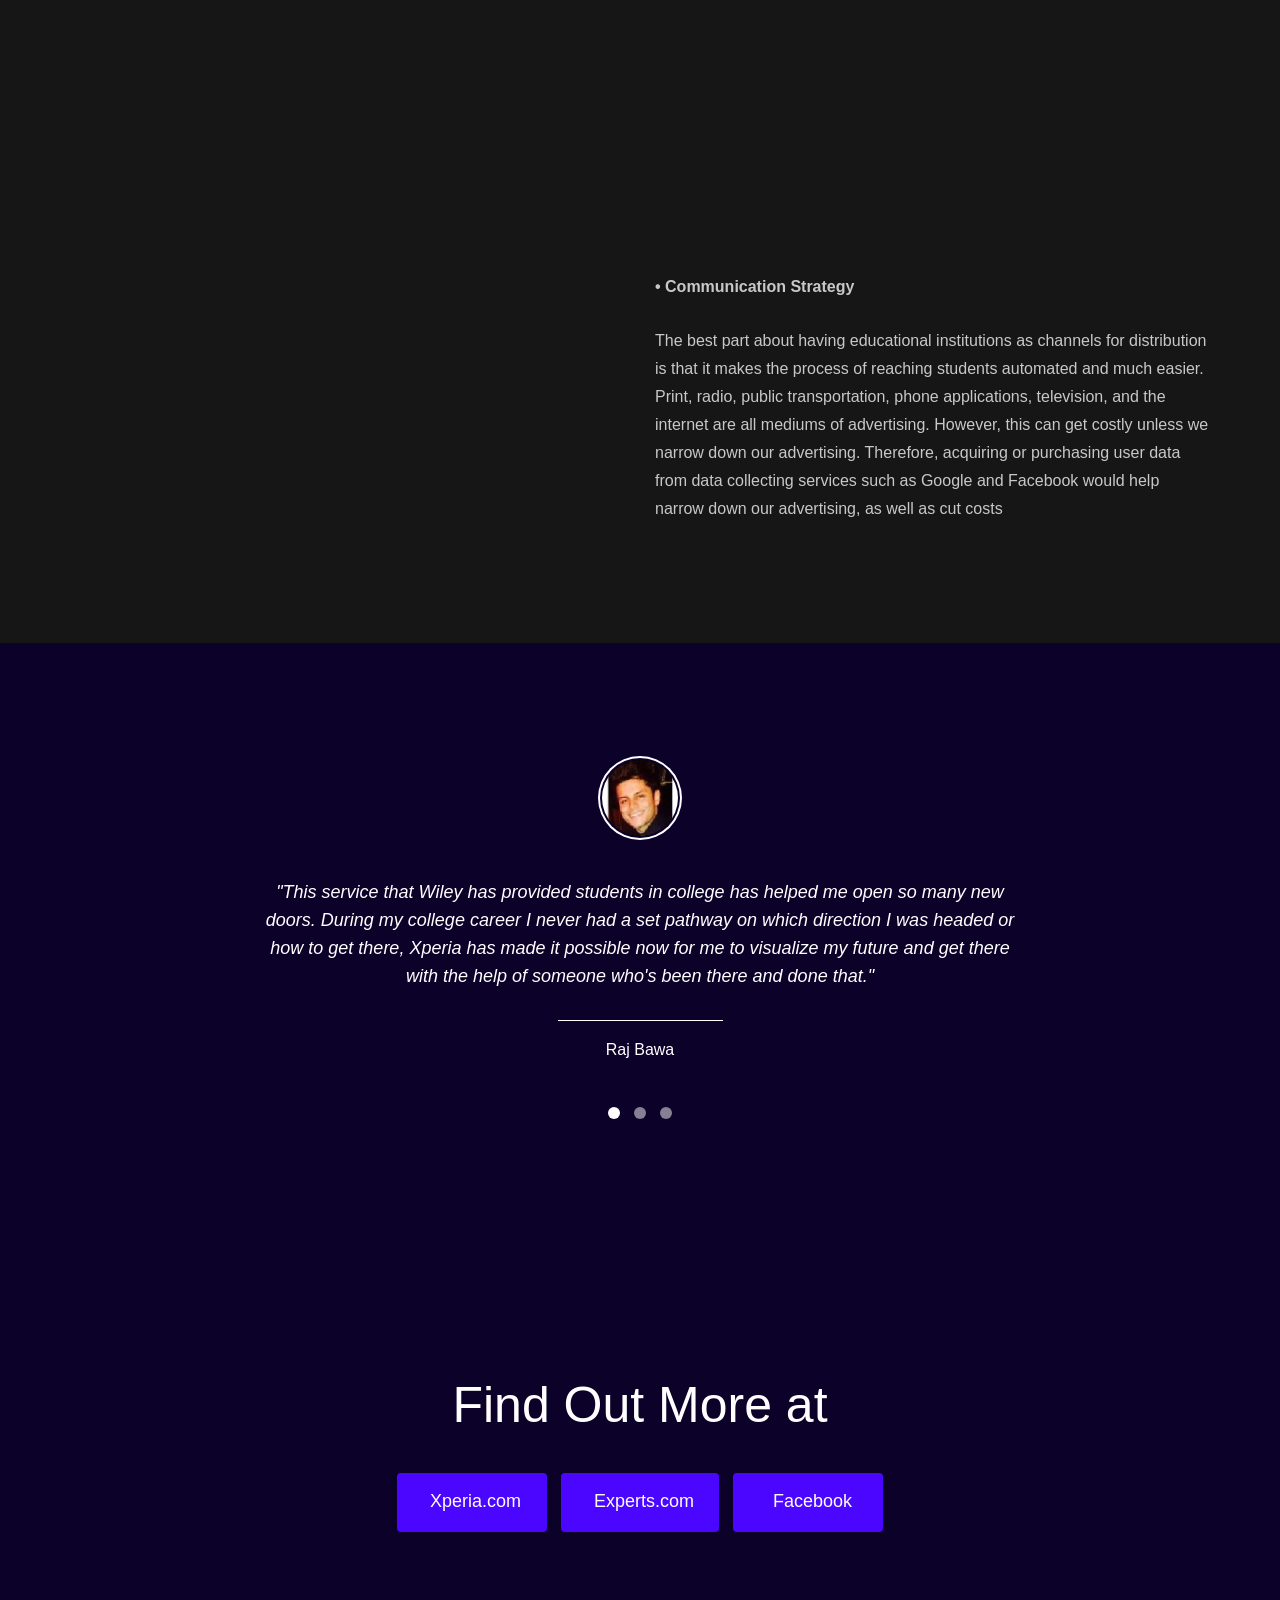
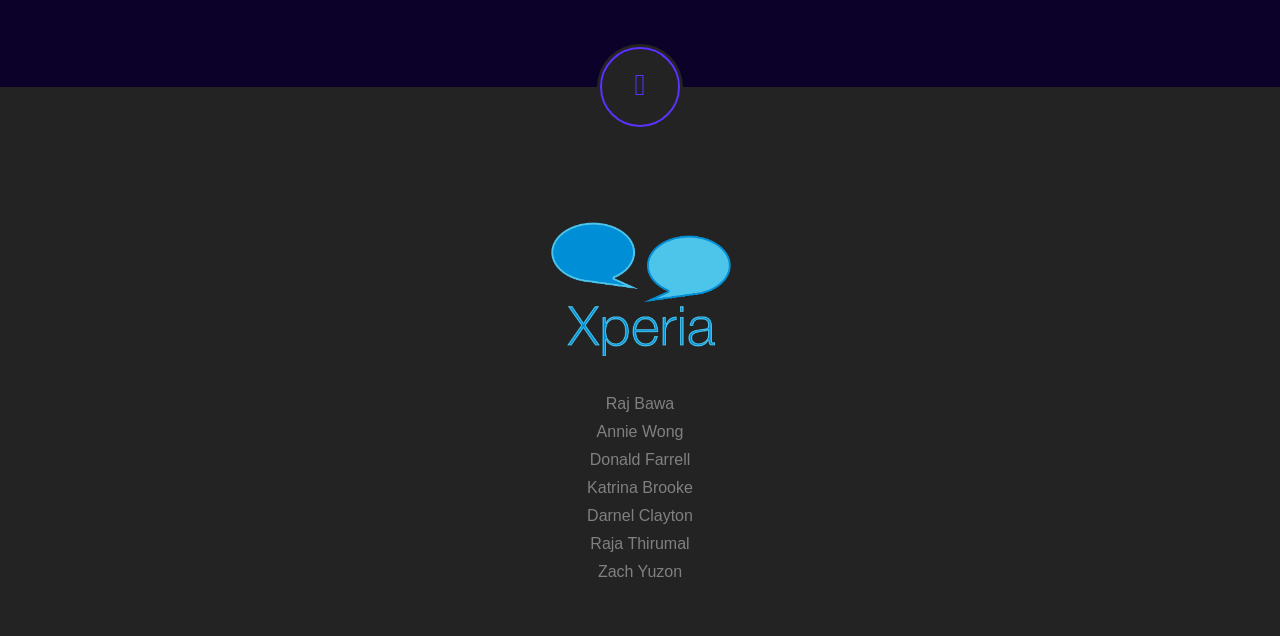
==== commit 8ea549f2: "Market Strategy Revision" ====
--- a/index.html
+++ b/index.html
@@ -534,12 +534,12 @@
 
                 <p>
                 <ul>
+                    <strong><li>• Channels of Distribution</li></strong>
+                        Our primary channels of distribution would be educational institutions such as high schools and colleges. We would connect, interact, and complete transactions with schools. The schools would then be responsible in handling and delivering our services to the students. <br> In this way, having schools as our partners will ensure the safety of having new customers, growth, and sustainability for the company in the following years.<br><br>
                     <strong><li>• Growth Strategy</li></strong>
-                    Acquisitions are important to accelerate growth and scale. A horizontal strategy would be to provide the same product to customers ranging from high school and college students to working adults with or without college degrees.
-                    <br><br><strong><li>• Channels of Distribution</li></strong>
-                        Our primary channel of distribution would be educational institutions such as high schools and colleges. We would connect, interact, and complete transactions with schools. The schools would then be responsible in handling and delivering our product and services to their students. <br><br>
-                        Having schools as our partners will ensure the safety of having new customers, growth, and sustainability for the company each year.<br><br>
-                        An internal sales force would send a team of representatives to connect with educational institutions across the country. Other channels of distribution include businesses and organizations that are tied closely with education such as book rental providers, tutor services, and job search services. A few to name are Amazon, Chegg, WyzAnt, Indeed, and Hired.
+                    An internal sales force would send a team of representatives to connect with educational institutions across the country.
+                    Acquisitions are also important to accelerate growth and scale.
+                    These include businesses and organizations that are closely tied to education such as book rental providers, tutor services, and job search services. A few to name are Amazon, Chegg, WyzAnt, Indeed, and Hired.
                 </ul>
                 </p>
 
